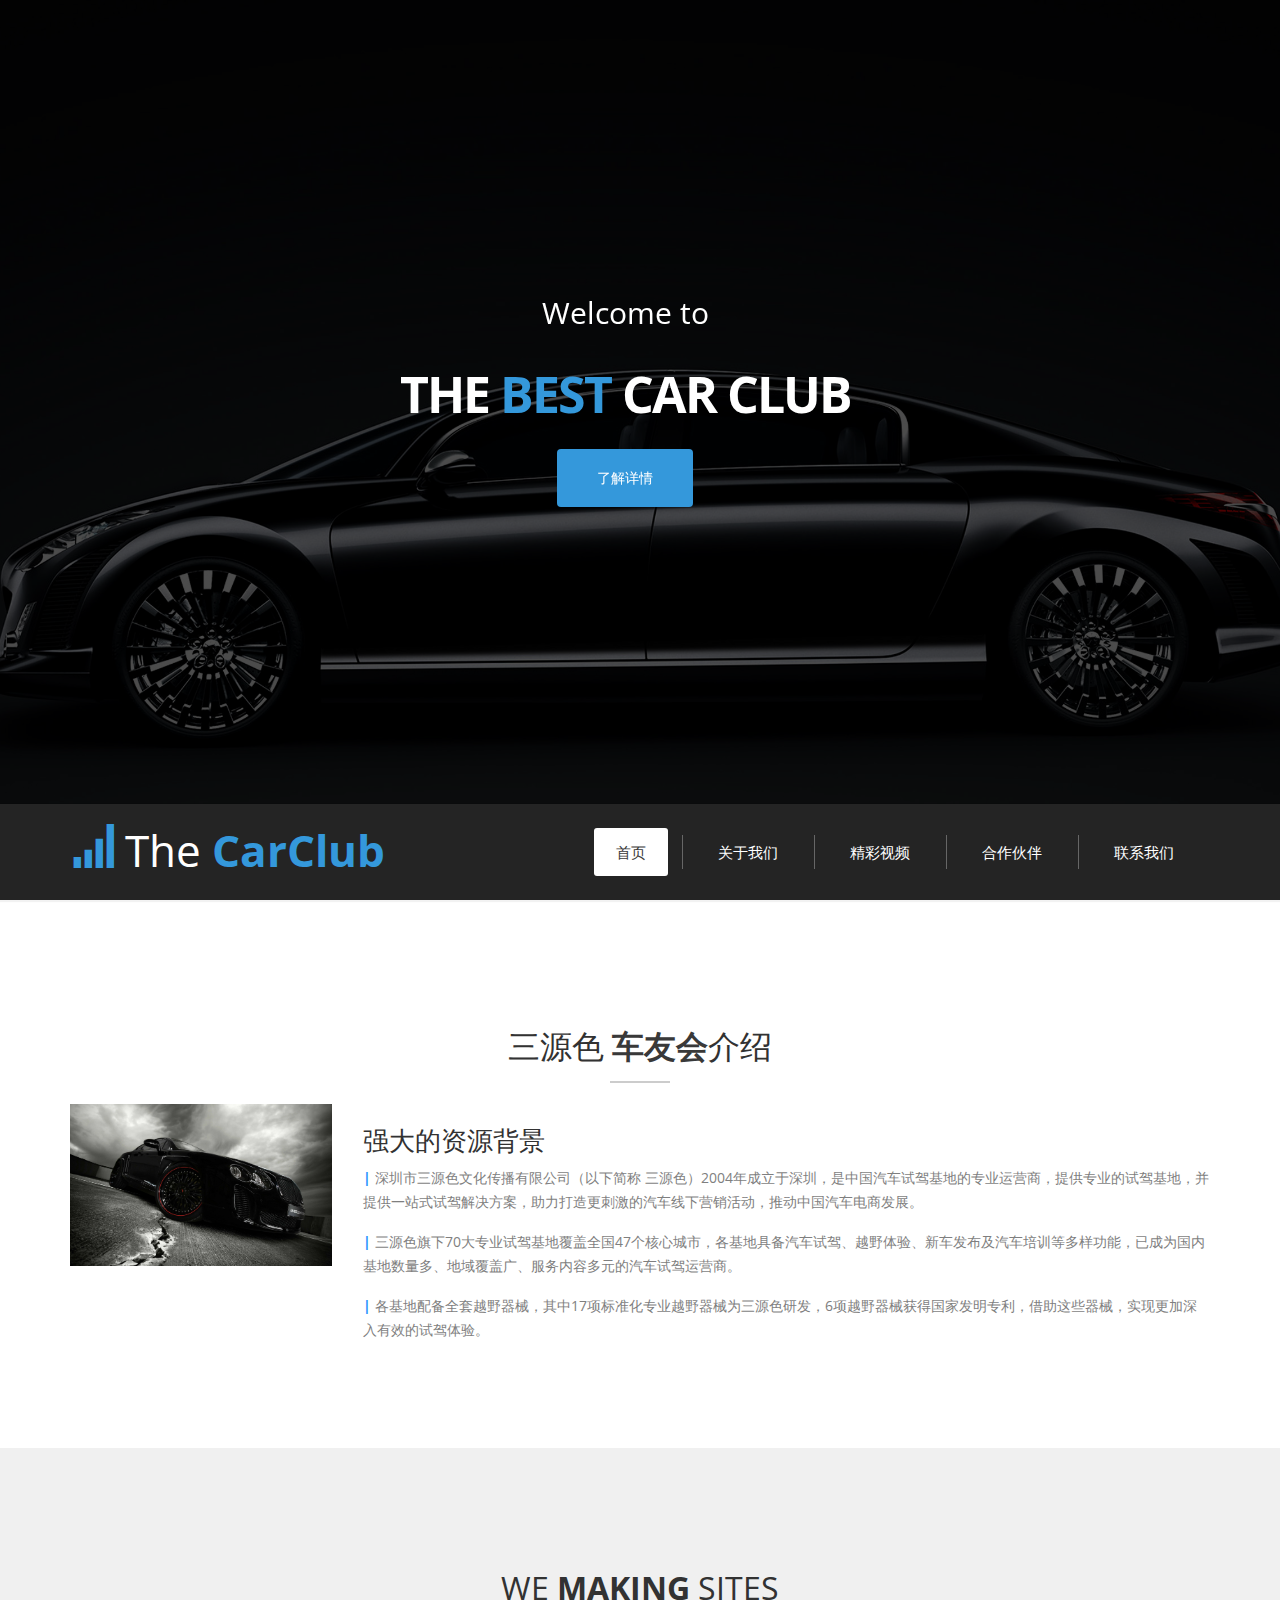
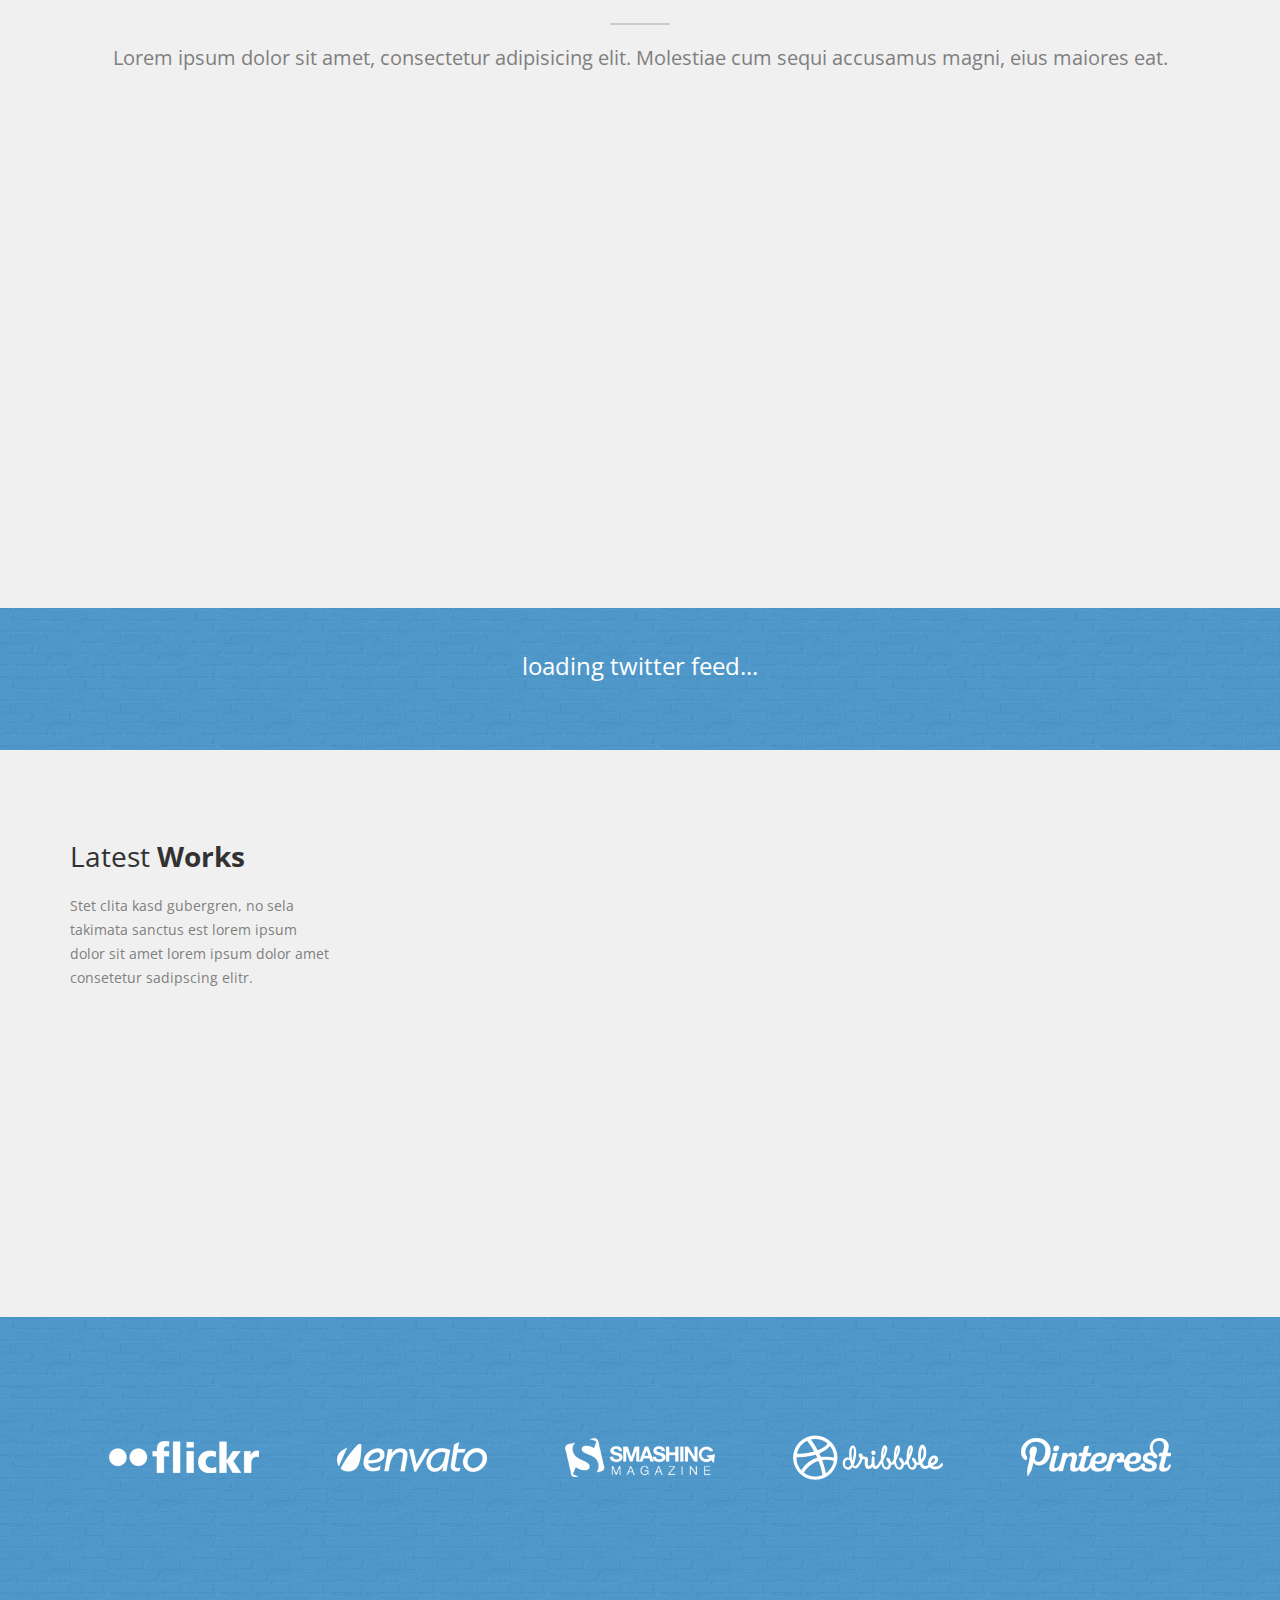
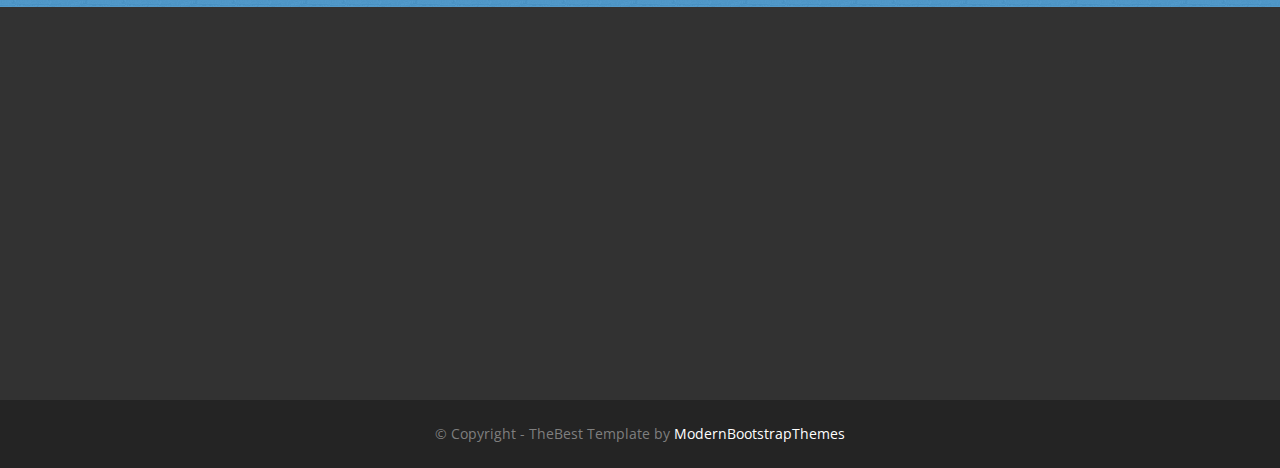
==== index.html @ dd63e399 "creat" ====
<!DOCTYPE html>
<!--[if lt IE 7]>      <html class="no-js lt-ie9 lt-ie8 lt-ie7"> <![endif]-->
<!--[if IE 7]>         <html class="no-js lt-ie9 lt-ie8"> <![endif]-->
<!--[if IE 8]>         <html class="no-js lt-ie9"> <![endif]-->
<!--[if gt IE 8]><!-->
<html class="no-js">
<!--<![endif]-->

<head>
    <meta charset="utf-8">

    <title>三源色车友会</title>
    <meta name="description" content="">
    <meta name="viewport" content="width=device-width, initial-scale=1">

    <!-- Place favicon.ico and apple-touch-icon.png in the root directory -->

    <link rel="stylesheet" href="css/bootstrap.min.css">
    <link rel="stylesheet" href="css/animations.css">
    <link rel="stylesheet" href="css/main.css">
    <script src="js/vendor/modernizr-2.6.2.min.js"></script>
    <!--[if lt IE 9]>
            <script src="js/vendor/respond.min.js"></script>
        <![endif]-->
</head>

<body class="frontpage">
    <!--[if lt IE 7]>
            <p class="browsehappy">You are using an <strong>outdated</strong> browser. Please <a href="http://browsehappy.com/">upgrade your browser</a> to improve your experience.</p>
        <![endif]-->

    <section id="land" class="darkgrey_section parallax">
        <div class="container title_section">
            <div class="row">
                <div class="col-sm-12 text-center">
                    <ul class="bxslider">
                        <li>
                            <h3>Welcome to</h3>
                            <h2>The<span class="highlight"> BEST</span> Car Club</h2>
                            <p>
                                <a href="#" class="theme_btn">了解详情</a>
                            </p>
                        </li>
                        <li>
                            <h3>三源色车友俱乐部</h3>
                            <h2>成立于<span class="highlight">2015</span></h2>
                            <p>
                                <a href="#" class="theme_btn">马上加入</a>
                            </p>
                        </li>
                    </ul>

                </div>

            </div>
        </div>
    </section>


    <header id="header" class="dark_section">
        <div class="container">
            <div class="row">

                <a class="navbar-brand" href="#">
                    <span class="glyphicon glyphicon-signal"></span> The <strong>CarClub</strong>
                </a>

                <div class="col-sm-12 mainmenu_wrap">
                    <div class="main-menu-icon visible-xs"><span></span><span></span><span></span></div>

                    <nav>
                        <ul id="mainmenu" class="menu sf-menu responsive-menu superfish">
                            <li class="active">
                                <a href="#">首页</a>
                            </li>
                            <li class="dropdown">
                                <a href="#">关于我们</a>
                                <ul class="dropdown-menu">
                                    <li class="">
                                        <a href="./about.html">公司背景</a>
                                    </li>
                                    <li class="">
                                        <a href="./active.html">活动介绍</a>
                                    </li>
                                    <li class="">
                                        <a href="./carpark.html">场地介绍</a>
                                    </li>
                                </ul>
                            </li>
                            <li class="">
                                <a href="#">精彩视频</a>
                            </li>
                            <li class="dropdown">
                                <a href="#">合作伙伴</a>
                                <ul class="dropdown-menu">
                                    <li class="">
                                        <a href="./blog.html">合作伙伴</a>
                                    </li>
                                    <li class="">
                                        <a href="./blog-single.html">媒体支持</a>
                                    </li>
                                </ul>
                            </li>
                            <li class="">
                                <a href="./contact.html">联系我们</a>
                            </li>

                        </ul>
                    </nav>
                </div>

            </div>
        </div>
    </header>



    <section id="preinfo" class="light_section">
        <div class="container">
            <div class="row">
                <h2 class="block-header text-center">三源色 <strong>车友会</strong><strong></strong>介绍</h2>


                <div class="col-sm-3">
                    <img src="./img/parallax/carpark.jpg" alt="">
                </div>
                <div class="col-sm-9">
                    <h3>强大的资源背景</h3>
                    <p>
                      <span class="psign">|</span>  深圳市三源色文化传播有限公司（以下简称 三源色）2004年成立于深圳，是中国汽车试驾基地的专业运营商，提供专业的试驾基地，并提供一站式试驾解决方案，助力打造更刺激的汽车线下营销活动，推动中国汽车电商发展。
                    </p>
                    <p>
                       <span class="psign">|</span>  三源色旗下70大专业试驾基地覆盖全国47个核心城市，各基地具备汽车试驾、越野体验、新车发布及汽车培训等多样功能，已成为国内基地数量多、地域覆盖广、服务内容多元的汽车试驾运营商。
                    </p>
                    <p>
                    <span class="psign">|</span>     各基地配备全套越野器械，其中17项标准化专业越野器械为三源色研发，6项越野器械获得国家发明专利，借助这些器械，实现更加深入有效的试驾体验。
                        </p>
                </div>

            </div>

        </div>
    </section>

    <section id="info" class="grey_section">
        <div class="container">

            <div class="row">
                <div class="col-sm-12 text-center">
                    <h2 class="block-header">We <strong>making</strong> sites</h2>
                    <p>Lorem ipsum dolor sit amet, consectetur adipisicing elit. Molestiae cum sequi accusamus magni, eius maiores
                        eat.
                    </p>
                </div>
            </div>
            <div class="row">
                <div class="block col-sm-3 to_animate" data-animation="fadeInLeft" data-delay="250">
                    <div class="single_teaser icons style1">
                        <div class="icons_introimg image-icon">
                            <i class="rt-icon-group-outline"></i>
                        </div>
                        <h3><a href="#">Profi <strong>Team</strong></a></h3>
                        <p class="introtext">Lorem ipsum dolamet consetetur sadipscing elited diam nonumy eirmod tempor invidunt labore.</p>
                        <p class="block-readmore">
                            <a class="theme_btn" href="#">Know More</a>
                        </p>
                    </div>
                </div>
                <div class="block col-sm-3 to_animate" data-animation="fadeInLeft" data-delay="250">
                    <div class="single_teaser icons style1">
                        <div class="icons_introimg image-icon">
                            <i class="rt-icon-device-phone"></i>
                        </div>
                        <h3><a href="#">Any <strong>Device</strong></a></h3>
                        <p class="introtext">Dolore magna, sed diam voluptua stet clita kasd gubergren sea takimata sanctus est.</p>
                        <p class="block-readmore">
                            <a class="theme_btn" href="#">Know More</a>
                        </p>
                    </div>
                </div>
                <div class="block col-sm-3 to_animate" data-animation="fadeInLeft" data-delay="250">
                    <div class="single_teaser icons style1">
                        <div class="icons_introimg image-icon">
                            <i class="rt-icon-phone"></i>
                        </div>
                        <h3><a href="#">Great <strong>Support</strong></a></h3>
                        <p class="introtext">Sanctus sea sed takimata ut vero voluptua lorem ipsum dolor sit amet, consetetur sadipscing.</p>
                        <p class="block-readmore">
                            <a class="theme_btn" href="#">Know More</a>
                        </p>
                    </div>
                </div>

                <div class="block col-sm-3 to_animate" data-animation="fadeInLeft" data-delay="250">
                    <div class="single_teaser icons style1">
                        <div class="icons_introimg image-icon">
                            <i class="rt-icon-graduate"></i>
                        </div>
                        <h3><a href="#">Easy to <strong>Edit</strong></a></h3>
                        <p class="introtext">Sanctus sea sed takimata ut vero voluptua lorem ipsum dolor sit amet, consetetur sadipscing.</p>
                        <p class="block-readmore">
                            <a class="theme_btn" href="#">Know More</a>
                        </p>
                    </div>
                </div>

            </div>
        </div>
    </section>


    <section id="tweets" class="color_section bg_image">
        <div class="container">
            <div class="row text-center">
                <div class="twitter"></div>
            </div>
        </div>
    </section>


    <section id="latest_works" class="grey_section">
        <div class="container">
            <div class="row">
                <div class="block col-sm-3">
                    <h3>Latest <strong>Works</strong></h3>
                    <p>
                        Stet clita kasd gubergren, no sela takimata sanctus est lorem ipsum dolor sit amet lorem ipsum dolor amet consetetur sadipscing
                        elitr.
                    </p>
                </div>
                <div class="col-sm-9 to_animate">
                    <div class="owl-carousel owl-items-3 latest-works">
                        <div class="owl-carousel-item portfolio_item_image">
                            <div class="portfolio_links">
                                <img src="example/gallery/01.jpg" alt="">
                                <a class="p-view prettyPhoto" title="" data-gal="prettyPhoto[gal]" href="example/gallery/01.jpg"></a>
                                <a class="p-link" title="" href="./gallery.html"></a>
                            </div>

                            <h3><a href="gallery.html">Lorem ipsum dolor</a></h3>

                        </div>

                        <div class="owl-carousel-item portfolio_item_image">
                            <div class="portfolio_links">
                                <img src="example/gallery/02.jpg" alt="">
                                <a class="p-view prettyPhoto" title="" data-gal="prettyPhoto[gal]" href="example/gallery/02.jpg"></a>
                                <a class="p-link" title="" href="./gallery.html"></a>
                            </div>

                            <h3><a href="gallery.html">Quis aute iure</a></h3>

                        </div>

                        <div class="owl-carousel-item portfolio_item_image">
                            <div class="portfolio_links">
                                <img src="example/gallery/03.jpg" alt="">
                                <a class="p-view prettyPhoto" title="" data-gal="prettyPhoto[gal]" href="example/gallery/03.jpg"></a>
                                <a class="p-link" title="" href="./gallery.html"></a>
                            </div>

                            <h3><a href="gallery.html">Reprehenderit Oluptate</a></h3>

                        </div>


                        <div class="owl-carousel-item portfolio_item_image">
                            <div class="portfolio_links">
                                <img src="example/gallery/04.jpg" alt="">
                                <a class="p-view prettyPhoto" title="" data-gal="prettyPhoto[gal]" href="example/gallery/04.jpg"></a>
                                <a class="p-link" title="" href="./gallery.html"></a>
                            </div>

                            <h3><a href="gallery.html">Lorem ipsum dolor</a></h3>

                        </div>

                        <div class="owl-carousel-item portfolio_item_image">
                            <div class="portfolio_links">
                                <img src="example/gallery/05.jpg" alt="">
                                <a class="p-view prettyPhoto" title="" data-gal="prettyPhoto[gal]" href="example/gallery/05.jpg"></a>
                                <a class="p-link" title="" href="./gallery.html"></a>
                            </div>

                            <h3><a href="gallery.html">Quis aute iure</a></h3>

                        </div>

                    </div>
                    <!-- eof owl-carousel -->
                </div>
            </div>
        </div>
    </section>




    <section id="partners" class="color_section bg_image">
        <div class="container">
            <div class="row">
                <div class="col-sm-12">
                    <div class="owl-carousel partners">

                        <div class="item">
                            <img alt="" src="example/partner1.png">
                        </div>
                        <div class="item">
                            <img alt="" src="example/partner2.png">
                        </div>
                        <div class="item">
                            <img alt="" src="example/partner3.png">
                        </div>

                        <div class="item">
                            <img alt="" src="example/partner4.png">
                        </div>

                        <div class="item">
                            <img alt="" src="example/partner5.png">
                        </div>

                        <div class="item">
                            <img alt="" src="example/partner6.png">
                        </div>

                        <div class="item">
                            <img alt="" src="example/partner1.png">
                        </div>

                        <div class="item">
                            <img alt="" src="example/partner2.png">
                        </div>

                        <div class="item">
                            <img alt="" src="example/partner3.png">
                        </div>

                        <div class="item">
                            <img alt="" src="example/partner4.png">
                        </div>

                    </div>
                </div>
            </div>
        </div>
    </section>


    <footer id="footer" class="darkgrey_section">
        <div class="container">
            <div class="row">


                <div class="block widget_tweet col-md-3 col-sm-4 to_animate" data-animation="fadeInRight">
                    <h3>Flickr Widget</h3>
                    <ul id="flickr"></ul>
                </div>

                <div class="block widget_text col-md-3 col-sm-4 to_animate" data-animation="fadeInRight">
                    <h3>Text Widget</h3>
                    <p>Lorem ipsum dolor sit amet, consectetur adipisicing elit. Tempora vitae itaque rem illo quidem animi!</p>
                    <p>Reiciendis nemo hic, quae asperiores aliquid eius, pariatur provident quos fugit veniam recusandae excepturi,
                        animi..
                    </p>
                </div>

                <div class="block widget_text col-md-3 col-sm-4 to_animate" data-animation="fadeInRight">
                    <h3>Contact Info</h3>
                    <p>
                        <i class="rt-icon-location"></i> 4321 Your Address, Country<br>
                        <i class="rt-icon-megaphone"></i> +12 345 678 9123<br>
                        <i class="rt-icon-mail2"></i><a href="mailto:info@company.com">info@thebest.com</a><br>
                        <i class="rt-icon-world"></i><a href="./">www.thebest.com</a>
                    </p>

                </div>

                <div class="block subscribe col-md-3 col-sm-4 to_animate" data-animation="fadeInRight">
                    <h3>Newsletter</h3>
                    <p>Please, subscribe to our latest news to be updated.</p>
                    <form id="signup" action="/" method="get" class="form-inline">
                        <div class="form-group">
                            <input name="email" id="mailchimp_email" type="email" class="form-control" placeholder="Email">
                        </div>
                        <button type="submit" class="theme_btn">GO!</button>
                        <div id="response"></div>
                    </form>
                </div>

            </div>
        </div>
    </footer>


    <section id="copyright" class="dark_section">
        <div class="container">
            <div class="row">

                <div class="col-sm-12 text-center">
                    &copy; Copyright - TheBest Template by <a href="http://modernbootstrapthemes.com">ModernBootstrapThemes</a>
                </div>
            </div>

        </div>
    </section>


    <div class="preloader">
        <div class="preloaderimg"></div>
    </div>

    <script src="js/vendor/jquery-1.11.1.min.js"></script>
    <script src="js/vendor/jquery-migrate-1.2.1.min.js"></script>
    <script src="js/vendor/jquery.appear.js"></script>
    <script src="js/vendor/bootstrap.min.js"></script>
    <script src="js/vendor/placeholdem.min.js"></script>
    <script src="js/vendor/hoverIntent.js"></script>
    <script src="js/vendor/superfish.js"></script>
    <script src="js/vendor/jquery.actual.min.js"></script>
    <script src="js/vendor/jquerypp.custom.js"></script>
    <script src="js/vendor/jquery.elastislide.js"></script>
    <script src="js/vendor/jquery.flexslider-min.js"></script>
    <script src="js/vendor/jquery.prettyPhoto.js"></script>
    <script src="js/vendor/jquery.easing.1.3.js"></script>
    <script src="js/vendor/jquery.ui.totop.js"></script>
    <script src="js/vendor/jquery.isotope.min.js"></script>
    <script src="js/vendor/jquery.easypiechart.min.js"></script>
    <script src='js/vendor/jflickrfeed.min.js'></script>
    <script src="js/vendor/jquery.sticky.js"></script>
    <script src='js/vendor/owl.carousel.min.js'></script>
    <script src='js/vendor/jquery.nicescroll.min.js'></script>
    <script src='js/vendor/jquery.fractionslider.min.js'></script>
    <script src='js/vendor/jquery.scrollTo-min.js'></script>
    <script src='js/vendor/jquery.localscroll-min.js'></script>
    <script src='js/vendor/jquery.parallax-1.1.3.js'></script>
    <script src='js/vendor/jquery.bxslider.min.js'></script>
    <script src='js/vendor/jquery.funnyText.min.js'></script>
    <script src="js/vendor/grid.js"></script>
    <script src='twitter/jquery.tweet.min.js'></script>
    <script src="js/plugins.js"></script>
    <script src="js/main.js"></script>


</body>

</html>
---- css/animations.css ----
/*
==============================================
CSS3 ANIMATION CHEAT SHEET
==============================================

Made by Justin Aguilar

www.justinaguilar.com/animations/

Questions, comments, concerns, love letters:
justin@justinaguilar.com
==============================================
*/

/*
==============================================
slideDown
==============================================
*/


.slideDown{
	animation-name: slideDown;
	-webkit-animation-name: slideDown;	

	animation-duration: 1s;	
	-webkit-animation-duration: 1s;

	animation-timing-function: ease;	
	-webkit-animation-timing-function: ease;	

	visibility: visible !important;						
}

@keyframes slideDown {
	0% {
		transform: translateY(-100%);
	}
	50%{
		transform: translateY(8%);
	}
	65%{
		transform: translateY(-4%);
	}
	80%{
		transform: translateY(4%);
	}
	95%{
		transform: translateY(-2%);
	}			
	100% {
		transform: translateY(0%);
	}		
}

@-webkit-keyframes slideDown {
	0% {
		-webkit-transform: translateY(-100%);
	}
	50%{
		-webkit-transform: translateY(8%);
	}
	65%{
		-webkit-transform: translateY(-4%);
	}
	80%{
		-webkit-transform: translateY(4%);
	}
	95%{
		-webkit-transform: translateY(-2%);
	}			
	100% {
		-webkit-transform: translateY(0%);
	}	
}

/*
==============================================
slideUp
==============================================
*/


.slideUp{
	animation-name: slideUp;
	-webkit-animation-name: slideUp;	

	animation-duration: 1s;	
	-webkit-animation-duration: 1s;

	animation-timing-function: ease;	
	-webkit-animation-timing-function: ease;

	visibility: visible !important;			
}

@keyframes slideUp {
	0% {
		transform: translateY(100%);
	}
	50%{
		transform: translateY(-8%);
	}
	65%{
		transform: translateY(4%);
	}
	80%{
		transform: translateY(-4%);
	}
	95%{
		transform: translateY(2%);
	}			
	100% {
		transform: translateY(0%);
	}	
}

@-webkit-keyframes slideUp {
	0% {
		-webkit-transform: translateY(100%);
	}
	50%{
		-webkit-transform: translateY(-8%);
	}
	65%{
		-webkit-transform: translateY(4%);
	}
	80%{
		-webkit-transform: translateY(-4%);
	}
	95%{
		-webkit-transform: translateY(2%);
	}			
	100% {
		-webkit-transform: translateY(0%);
	}	
}

/*
==============================================
slideLeft
==============================================
*/


.slideLeft{
	animation-name: slideLeft;
	-webkit-animation-name: slideLeft;	

	animation-duration: 1s;	
	-webkit-animation-duration: 1s;

	animation-timing-function: ease-in-out;	
	-webkit-animation-timing-function: ease-in-out;		

	visibility: visible !important;	
}

@keyframes slideLeft {
	0% {
		transform: translateX(150%);
	}
	50%{
		transform: translateX(-8%);
	}
	65%{
		transform: translateX(4%);
	}
	80%{
		transform: translateX(-4%);
	}
	95%{
		transform: translateX(2%);
	}			
	100% {
		transform: translateX(0%);
	}
}

@-webkit-keyframes slideLeft {
	0% {
		-webkit-transform: translateX(150%);
	}
	50%{
		-webkit-transform: translateX(-8%);
	}
	65%{
		-webkit-transform: translateX(4%);
	}
	80%{
		-webkit-transform: translateX(-4%);
	}
	95%{
		-webkit-transform: translateX(2%);
	}			
	100% {
		-webkit-transform: translateX(0%);
	}
}

/*
==============================================
slideRight
==============================================
*/


.slideRight{
	animation-name: slideRight;
	-webkit-animation-name: slideRight;	

	animation-duration: 1s;	
	-webkit-animation-duration: 1s;

	animation-timing-function: ease-in-out;	
	-webkit-animation-timing-function: ease-in-out;		

	visibility: visible !important;	
}

@keyframes slideRight {
	0% {
		transform: translateX(-150%);
	}
	50%{
		transform: translateX(8%);
	}
	65%{
		transform: translateX(-4%);
	}
	80%{
		transform: translateX(4%);
	}
	95%{
		transform: translateX(-2%);
	}			
	100% {
		transform: translateX(0%);
	}	
}

@-webkit-keyframes slideRight {
	0% {
		-webkit-transform: translateX(-150%);
	}
	50%{
		-webkit-transform: translateX(8%);
	}
	65%{
		-webkit-transform: translateX(-4%);
	}
	80%{
		-webkit-transform: translateX(4%);
	}
	95%{
		-webkit-transform: translateX(-2%);
	}			
	100% {
		-webkit-transform: translateX(0%);
	}
}

/*
==============================================
slideExpandUp
==============================================
*/


.slideExpandUp{
	animation-name: slideExpandUp;
	-webkit-animation-name: slideExpandUp;	

	animation-duration: 1.6s;	
	-webkit-animation-duration: 1.6s;

	animation-timing-function: ease-out;	
	-webkit-animation-timing-function: ease -out;

	visibility: visible !important;	
}

@keyframes slideExpandUp {
	0% {
		transform: translateY(100%) scaleX(0.5);
	}
	30%{
		transform: translateY(-8%) scaleX(0.5);
	}	
	40%{
		transform: translateY(2%) scaleX(0.5);
	}
	50%{
		transform: translateY(0%) scaleX(1.1);
	}
	60%{
		transform: translateY(0%) scaleX(0.9);		
	}
	70% {
		transform: translateY(0%) scaleX(1.05);
	}			
	80%{
		transform: translateY(0%) scaleX(0.95);		
	}
	90% {
		transform: translateY(0%) scaleX(1.02);
	}	
	100%{
		transform: translateY(0%) scaleX(1);		
	}
}

@-webkit-keyframes slideExpandUp {
	0% {
		-webkit-transform: translateY(100%) scaleX(0.5);
	}
	30%{
		-webkit-transform: translateY(-8%) scaleX(0.5);
	}	
	40%{
		-webkit-transform: translateY(2%) scaleX(0.5);
	}
	50%{
		-webkit-transform: translateY(0%) scaleX(1.1);
	}
	60%{
		-webkit-transform: translateY(0%) scaleX(0.9);		
	}
	70% {
		-webkit-transform: translateY(0%) scaleX(1.05);
	}			
	80%{
		-webkit-transform: translateY(0%) scaleX(0.95);		
	}
	90% {
		-webkit-transform: translateY(0%) scaleX(1.02);
	}	
	100%{
		-webkit-transform: translateY(0%) scaleX(1);		
	}
}

/*
==============================================
expandUp
==============================================
*/


.expandUp{
	animation-name: expandUp;
	-webkit-animation-name: expandUp;	

	animation-duration: 0.7s;	
	-webkit-animation-duration: 0.7s;

	animation-timing-function: ease;	
	-webkit-animation-timing-function: ease;		

	visibility: visible !important;	
}

@keyframes expandUp {
	0% {
		transform: translateY(100%) scale(0.6) scaleY(0.5);
	}
	60%{
		transform: translateY(-7%) scaleY(1.12);
	}
	75%{
		transform: translateY(3%);
	}	
	100% {
		transform: translateY(0%) scale(1) scaleY(1);
	}	
}

@-webkit-keyframes expandUp {
	0% {
		-webkit-transform: translateY(100%) scale(0.6) scaleY(0.5);
	}
	60%{
		-webkit-transform: translateY(-7%) scaleY(1.12);
	}
	75%{
		-webkit-transform: translateY(3%);
	}	
	100% {
		-webkit-transform: translateY(0%) scale(1) scaleY(1);
	}	
}

/*
==============================================
fadeIn
==============================================
*/

.fadeIn{
	animation-name: fadeIn;
	-webkit-animation-name: fadeIn;	

	animation-duration: 1.5s;	
	-webkit-animation-duration: 1.5s;

	animation-timing-function: ease-in-out;	
	-webkit-animation-timing-function: ease-in-out;		

	visibility: visible !important;	
}

@keyframes fadeIn {
	0% {
		transform: scale(0);
		opacity: 0.0;		
	}
	60% {
		transform: scale(1.1);	
	}
	80% {
		transform: scale(0.9);
		opacity: 1;	
	}	
	100% {
		transform: scale(1);
		opacity: 1;	
	}		
}

@-webkit-keyframes fadeIn {
	0% {
		-webkit-transform: scale(0);
		opacity: 0.0;		
	}
	60% {
		-webkit-transform: scale(1.1);
	}
	80% {
		-webkit-transform: scale(0.9);
		opacity: 1;	
	}	
	100% {
		-webkit-transform: scale(1);
		opacity: 1;	
	}		
}

/*
==============================================
expandOpen
==============================================
*/


.expandOpen{
	animation-name: expandOpen;
	-webkit-animation-name: expandOpen;	

	animation-duration: 1.2s;	
	-webkit-animation-duration: 1.2s;

	animation-timing-function: ease-out;	
	-webkit-animation-timing-function: ease-out;	

	visibility: visible !important;	
}

@keyframes expandOpen {
	0% {
		transform: scale(1.8);		
	}
	50% {
		transform: scale(0.95);
	}	
	80% {
		transform: scale(1.05);
	}
	90% {
		transform: scale(0.98);
	}	
	100% {
		transform: scale(1);
	}			
}

@-webkit-keyframes expandOpen {
	0% {
		-webkit-transform: scale(1.8);		
	}
	50% {
		-webkit-transform: scale(0.95);
	}	
	80% {
		-webkit-transform: scale(1.05);
	}
	90% {
		-webkit-transform: scale(0.98);
	}	
	100% {
		-webkit-transform: scale(1);
	}					
}

/*
==============================================
bigEntrance
==============================================
*/


.bigEntrance{
	animation-name: bigEntrance;
	-webkit-animation-name: bigEntrance;	

	animation-duration: 1.6s;	
	-webkit-animation-duration: 1.6s;

	animation-timing-function: ease-out;	
	-webkit-animation-timing-function: ease-out;	

	visibility: visible !important;			
}

@keyframes bigEntrance {
	0% {
		transform: scale(0.3) rotate(6deg) translateX(-30%) translateY(30%);
		opacity: 0.2;
	}
	30% {
		transform: scale(1.03) rotate(-2deg) translateX(2%) translateY(-2%);		
		opacity: 1;
	}
	45% {
		transform: scale(0.98) rotate(1deg) translateX(0%) translateY(0%);
		opacity: 1;
	}
	60% {
		transform: scale(1.01) rotate(-1deg) translateX(0%) translateY(0%);		
		opacity: 1;
	}	
	75% {
		transform: scale(0.99) rotate(1deg) translateX(0%) translateY(0%);
		opacity: 1;
	}
	90% {
		transform: scale(1.01) rotate(0deg) translateX(0%) translateY(0%);		
		opacity: 1;
	}	
	100% {
		transform: scale(1) rotate(0deg) translateX(0%) translateY(0%);
		opacity: 1;
	}		
}

@-webkit-keyframes bigEntrance {
	0% {
		-webkit-transform: scale(0.3) rotate(6deg) translateX(-30%) translateY(30%);
		opacity: 0.2;
	}
	30% {
		-webkit-transform: scale(1.03) rotate(-2deg) translateX(2%) translateY(-2%);		
		opacity: 1;
	}
	45% {
		-webkit-transform: scale(0.98) rotate(1deg) translateX(0%) translateY(0%);
		opacity: 1;
	}
	60% {
		-webkit-transform: scale(1.01) rotate(-1deg) translateX(0%) translateY(0%);		
		opacity: 1;
	}	
	75% {
		-webkit-transform: scale(0.99) rotate(1deg) translateX(0%) translateY(0%);
		opacity: 1;
	}
	90% {
		-webkit-transform: scale(1.01) rotate(0deg) translateX(0%) translateY(0%);		
		opacity: 1;
	}	
	100% {
		-webkit-transform: scale(1) rotate(0deg) translateX(0%) translateY(0%);
		opacity: 1;
	}				
}

/*
==============================================
hatch
==============================================
*/

.hatch{
	animation-name: hatch;
	-webkit-animation-name: hatch;	

	animation-duration: 2s;	
	-webkit-animation-duration: 2s;

	animation-timing-function: ease-in-out;	
	-webkit-animation-timing-function: ease-in-out;

	transform-origin: 50% 100%;
	-ms-transform-origin: 50% 100%;
	-webkit-transform-origin: 50% 100%; 

	visibility: visible !important;		
}

@keyframes hatch {
	0% {
		transform: rotate(0deg) scaleY(0.6);
	}
	20% {
		transform: rotate(-2deg) scaleY(1.05);
	}
	35% {
		transform: rotate(2deg) scaleY(1);
	}
	50% {
		transform: rotate(-2deg);
	}	
	65% {
		transform: rotate(1deg);
	}	
	80% {
		transform: rotate(-1deg);
	}		
	100% {
		transform: rotate(0deg);
	}									
}

@-webkit-keyframes hatch {
	0% {
		-webkit-transform: rotate(0deg) scaleY(0.6);
	}
	20% {
		-webkit-transform: rotate(-2deg) scaleY(1.05);
	}
	35% {
		-webkit-transform: rotate(2deg) scaleY(1);
	}
	50% {
		-webkit-transform: rotate(-2deg);
	}	
	65% {
		-webkit-transform: rotate(1deg);
	}	
	80% {
		-webkit-transform: rotate(-1deg);
	}		
	100% {
		-webkit-transform: rotate(0deg);
	}		
}


/*
==============================================
bounce
==============================================
*/


.bounce{
	animation-name: bounce;
	-webkit-animation-name: bounce;	

	animation-duration: 1.6s;	
	-webkit-animation-duration: 1.6s;

	animation-timing-function: ease;	
	-webkit-animation-timing-function: ease;	
	
	transform-origin: 50% 100%;
	-ms-transform-origin: 50% 100%;
	-webkit-transform-origin: 50% 100%; 	
}

@keyframes bounce {
	0% {
		transform: translateY(0%) scaleY(0.6);
	}
	60%{
		transform: translateY(-100%) scaleY(1.1);
	}
	70%{
		transform: translateY(0%) scaleY(0.95) scaleX(1.05);
	}
	80%{
		transform: translateY(0%) scaleY(1.05) scaleX(1);
	}	
	90%{
		transform: translateY(0%) scaleY(0.95) scaleX(1);
	}				
	100%{
		transform: translateY(0%) scaleY(1) scaleX(1);
	}	
}

@-webkit-keyframes bounce {
	0% {
		-webkit-transform: translateY(0%) scaleY(0.6);
	}
	60%{
		-webkit-transform: translateY(-100%) scaleY(1.1);
	}
	70%{
		-webkit-transform: translateY(0%) scaleY(0.95) scaleX(1.05);
	}
	80%{
		-webkit-transform: translateY(0%) scaleY(1.05) scaleX(1);
	}	
	90%{
		-webkit-transform: translateY(0%) scaleY(0.95) scaleX(1);
	}				
	100%{
		-webkit-transform: translateY(0%) scaleY(1) scaleX(1);
	}		
}


/*
==============================================
pulse
==============================================
*/

.pulse{
	animation-name: pulse;
	-webkit-animation-name: pulse;	

	animation-duration: 1.5s;	
	-webkit-animation-duration: 1.5s;

	animation-iteration-count: infinite;
	-webkit-animation-iteration-count: infinite;
}

@keyframes pulse {
	0% {
		transform: scale(0.95);
		opacity: 0.7;		
	}
	50% {
		transform: scale(1);
		opacity: 1;	
	}	
	100% {
		transform: scale(0.95);
		opacity: 0.7;	
	}			
}

@-webkit-keyframes pulse {
	0% {
		-webkit-transform: scale(0.95);
		opacity: 0.7;		
	}
	50% {
		-webkit-transform: scale(1);
		opacity: 1;	
	}	
	100% {
		-webkit-transform: scale(0.95);
		opacity: 0.7;	
	}			
}

/*
==============================================
floating
==============================================
*/

.floating{
	animation-name: floating;
	-webkit-animation-name: floating;

	animation-duration: 1.5s;	
	-webkit-animation-duration: 1.5s;

	animation-iteration-count: infinite;
	-webkit-animation-iteration-count: infinite;
}

@keyframes floating {
	0% {
		transform: translateY(0%);	
	}
	50% {
		transform: translateY(8%);	
	}	
	100% {
		transform: translateY(0%);
	}			
}

@-webkit-keyframes floating {
	0% {
		-webkit-transform: translateY(0%);	
	}
	50% {
		-webkit-transform: translateY(8%);	
	}	
	100% {
		-webkit-transform: translateY(0%);
	}			
}

/*
==============================================
tossing
==============================================
*/

.tossing{
	animation-name: tossing;
	-webkit-animation-name: tossing;	

	animation-duration: 2.5s;	
	-webkit-animation-duration: 2.5s;

	animation-iteration-count: infinite;
	-webkit-animation-iteration-count: infinite;
}

@keyframes tossing {
	0% {
		transform: rotate(-4deg);	
	}
	50% {
		transform: rotate(4deg);
	}
	100% {
		transform: rotate(-4deg);	
	}						
}

@-webkit-keyframes tossing {
	0% {
		-webkit-transform: rotate(-4deg);	
	}
	50% {
		-webkit-transform: rotate(4deg);
	}
	100% {
		-webkit-transform: rotate(-4deg);	
	}				
}

/*
==============================================
pullUp
==============================================
*/

.pullUp{
	animation-name: pullUp;
	-webkit-animation-name: pullUp;	

	animation-duration: 1.1s;	
	-webkit-animation-duration: 1.1s;

	animation-timing-function: ease-out;	
	-webkit-animation-timing-function: ease-out;	

	transform-origin: 50% 100%;
	-ms-transform-origin: 50% 100%;
	-webkit-transform-origin: 50% 100%; 		
}

@keyframes pullUp {
	0% {
		transform: scaleY(0.1);
	}
	40% {
		transform: scaleY(1.02);
	}
	60% {
		transform: scaleY(0.98);
	}
	80% {
		transform: scaleY(1.01);
	}
	100% {
		transform: scaleY(0.98);
	}				
	80% {
		transform: scaleY(1.01);
	}
	100% {
		transform: scaleY(1);
	}							
}

@-webkit-keyframes pullUp {
	0% {
		-webkit-transform: scaleY(0.1);
	}
	40% {
		-webkit-transform: scaleY(1.02);
	}
	60% {
		-webkit-transform: scaleY(0.98);
	}
	80% {
		-webkit-transform: scaleY(1.01);
	}
	100% {
		-webkit-transform: scaleY(0.98);
	}				
	80% {
		-webkit-transform: scaleY(1.01);
	}
	100% {
		-webkit-transform: scaleY(1);
	}		
}

/*
==============================================
pullDown
==============================================
*/

.pullDown{
	animation-name: pullDown;
	-webkit-animation-name: pullDown;	

	animation-duration: 1.1s;	
	-webkit-animation-duration: 1.1s;

	animation-timing-function: ease-out;	
	-webkit-animation-timing-function: ease-out;	

	transform-origin: 50% 0%;
	-ms-transform-origin: 50% 0%;
	-webkit-transform-origin: 50% 0%; 		
}

@keyframes pullDown {
	0% {
		transform: scaleY(0.1);
	}
	40% {
		transform: scaleY(1.02);
	}
	60% {
		transform: scaleY(0.98);
	}
	80% {
		transform: scaleY(1.01);
	}
	100% {
		transform: scaleY(0.98);
	}				
	80% {
		transform: scaleY(1.01);
	}
	100% {
		transform: scaleY(1);
	}							
}

@-webkit-keyframes pullDown {
	0% {
		-webkit-transform: scaleY(0.1);
	}
	40% {
		-webkit-transform: scaleY(1.02);
	}
	60% {
		-webkit-transform: scaleY(0.98);
	}
	80% {
		-webkit-transform: scaleY(1.01);
	}
	100% {
		-webkit-transform: scaleY(0.98);
	}				
	80% {
		-webkit-transform: scaleY(1.01);
	}
	100% {
		-webkit-transform: scaleY(1);
	}		
}

/*
==============================================
stretchLeft
==============================================
*/

.stretchLeft{
	animation-name: stretchLeft;
	-webkit-animation-name: stretchLeft;	

	animation-duration: 1.5s;	
	-webkit-animation-duration: 1.5s;

	animation-timing-function: ease-out;	
	-webkit-animation-timing-function: ease-out;	

	transform-origin: 100% 0%;
	-ms-transform-origin: 100% 0%;
	-webkit-transform-origin: 100% 0%; 
}

@keyframes stretchLeft {
	0% {
		transform: scaleX(0.3);
	}
	40% {
		transform: scaleX(1.02);
	}
	60% {
		transform: scaleX(0.98);
	}
	80% {
		transform: scaleX(1.01);
	}
	100% {
		transform: scaleX(0.98);
	}				
	80% {
		transform: scaleX(1.01);
	}
	100% {
		transform: scaleX(1);
	}							
}

@-webkit-keyframes stretchLeft {
	0% {
		-webkit-transform: scaleX(0.3);
	}
	40% {
		-webkit-transform: scaleX(1.02);
	}
	60% {
		-webkit-transform: scaleX(0.98);
	}
	80% {
		-webkit-transform: scaleX(1.01);
	}
	100% {
		-webkit-transform: scaleX(0.98);
	}				
	80% {
		-webkit-transform: scaleX(1.01);
	}
	100% {
		-webkit-transform: scaleX(1);
	}		
}

/*
==============================================
stretchRight
==============================================
*/

.stretchRight{
	animation-name: stretchRight;
	-webkit-animation-name: stretchRight;	

	animation-duration: 1.5s;	
	-webkit-animation-duration: 1.5s;

	animation-timing-function: ease-out;	
	-webkit-animation-timing-function: ease-out;	

	transform-origin: 0% 0%;
	-ms-transform-origin: 0% 0%;
	-webkit-transform-origin: 0% 0%; 		
}

@keyframes stretchRight {
	0% {
		transform: scaleX(0.3);
	}
	40% {
		transform: scaleX(1.02);
	}
	60% {
		transform: scaleX(0.98);
	}
	80% {
		transform: scaleX(1.01);
	}
	100% {
		transform: scaleX(0.98);
	}				
	80% {
		transform: scaleX(1.01);
	}
	100% {
		transform: scaleX(1);
	}							
}

@-webkit-keyframes stretchRight {
	0% {
		-webkit-transform: scaleX(0.3);
	}
	40% {
		-webkit-transform: scaleX(1.02);
	}
	60% {
		-webkit-transform: scaleX(0.98);
	}
	80% {
		-webkit-transform: scaleX(1.01);
	}
	100% {
		-webkit-transform: scaleX(0.98);
	}				
	80% {
		-webkit-transform: scaleX(1.01);
	}
	100% {
		-webkit-transform: scaleX(1);
	}		
}



.animated{-webkit-animation-fill-mode:both;-moz-animation-fill-mode:both;-ms-animation-fill-mode:both;-o-animation-fill-mode:both;animation-fill-mode:both;-webkit-animation-duration:1s;-moz-animation-duration:1s;-ms-animation-duration:1s;-o-animation-duration:1s;animation-duration:1s;}.animated.hinge{-webkit-animation-duration:1s;-moz-animation-duration:1s;-ms-animation-duration:1s;-o-animation-duration:1s;animation-duration:1s;}@-webkit-keyframes fadeIn {
	0% {opacity: 0;}	100% {opacity: 1;}
}

@-moz-keyframes fadeIn {
	0% {opacity: 0;}	
	100% {opacity: 1;}
}

@-o-keyframes fadeIn {
	0% {opacity: 0;}	
	100% {opacity: 1;}
}

@keyframes fadeIn {
	0% {opacity: 0;}	
	100% {opacity: 1;}
}

.fadeIn {
	-webkit-animation-name: fadeIn;
	-moz-animation-name: fadeIn;
	-o-animation-name: fadeIn;
	animation-name: fadeIn;
}
@-webkit-keyframes fadeInUp {
	0% {
		opacity: 0;
		-webkit-transform: translateY(20px);
	}
	
	100% {
		opacity: 1;
		-webkit-transform: translateY(0);
	}
}

@-moz-keyframes fadeInUp {
	0% {
		opacity: 0;
		-moz-transform: translateY(20px);
	}
	
	100% {
		opacity: 1;
		-moz-transform: translateY(0);
	}
}

@-o-keyframes fadeInUp {
	0% {
		opacity: 0;
		-o-transform: translateY(20px);
	}
	
	100% {
		opacity: 1;
		-o-transform: translateY(0);
	}
}

@keyframes fadeInUp {
	0% {
		opacity: 0;
		transform: translateY(20px);
	}
	
	100% {
		opacity: 1;
		transform: translateY(0);
	}
}

.fadeInUp {
	-webkit-animation-name: fadeInUp;
	-moz-animation-name: fadeInUp;
	-o-animation-name: fadeInUp;
	animation-name: fadeInUp;
}
@-webkit-keyframes fadeInDown {
	0% {
		opacity: 0;
		-webkit-transform: translateY(-20px);
	}
	
	100% {
		opacity: 1;
		-webkit-transform: translateY(0);
	}
}

@-moz-keyframes fadeInDown {
	0% {
		opacity: 0;
		-moz-transform: translateY(-20px);
	}
	
	100% {
		opacity: 1;
		-moz-transform: translateY(0);
	}
}

@-o-keyframes fadeInDown {
	0% {
		opacity: 0;
		-o-transform: translateY(-20px);
	}
	
	100% {
		opacity: 1;
		-o-transform: translateY(0);
	}
}

@keyframes fadeInDown {
	0% {
		opacity: 0;
		transform: translateY(-20px);
	}
	
	100% {
		opacity: 1;
		transform: translateY(0);
	}
}

.fadeInDown {
	-webkit-animation-name: fadeInDown;
	-moz-animation-name: fadeInDown;
	-o-animation-name: fadeInDown;
	animation-name: fadeInDown;
}
@-webkit-keyframes fadeInLeft {
	0% {
		opacity: 0;
		-webkit-transform: translateX(-20px);
	}
	
	100% {
		opacity: 1;
		-webkit-transform: translateX(0);
	}
}

@-moz-keyframes fadeInLeft {
	0% {
		opacity: 0;
		-moz-transform: translateX(-20px);
	}
	
	100% {
		opacity: 1;
		-moz-transform: translateX(0);
	}
}

@-o-keyframes fadeInLeft {
	0% {
		opacity: 0;
		-o-transform: translateX(-20px);
	}
	
	100% {
		opacity: 1;
		-o-transform: translateX(0);
	}
}

@keyframes fadeInLeft {
	0% {
		opacity: 0;
		transform: translateX(-20px);
	}
	
	100% {
		opacity: 1;
		transform: translateX(0);
	}
}

.fadeInLeft {
	-webkit-animation-name: fadeInLeft;
	-moz-animation-name: fadeInLeft;
	-o-animation-name: fadeInLeft;
	animation-name: fadeInLeft;
}
@-webkit-keyframes fadeInRight {
	0% {
		opacity: 0;
		-webkit-transform: translateX(20px);
	}
	
	100% {
		opacity: 1;
		-webkit-transform: translateX(0);
	}
}

@-moz-keyframes fadeInRight {
	0% {
		opacity: 0;
		-moz-transform: translateX(20px);
	}
	
	100% {
		opacity: 1;
		-moz-transform: translateX(0);
	}
}

@-o-keyframes fadeInRight {
	0% {
		opacity: 0;
		-o-transform: translateX(20px);
	}
	
	100% {
		opacity: 1;
		-o-transform: translateX(0);
	}
}

@keyframes fadeInRight {
	0% {
		opacity: 0;
		transform: translateX(20px);
	}
	
	100% {
		opacity: 1;
		transform: translateX(0);
	}
}

.fadeInRight {
	-webkit-animation-name: fadeInRight;
	-moz-animation-name: fadeInRight;
	-o-animation-name: fadeInRight;
	animation-name: fadeInRight;
}
@-webkit-keyframes fadeInUpBig {
	0% {
		opacity: 0;
		-webkit-transform: translateY(2000px);
	}
	
	100% {
		opacity: 1;
		-webkit-transform: translateY(0);
	}
}

@-moz-keyframes fadeInUpBig {
	0% {
		opacity: 0;
		-moz-transform: translateY(2000px);
	}
	
	100% {
		opacity: 1;
		-moz-transform: translateY(0);
	}
}

@-o-keyframes fadeInUpBig {
	0% {
		opacity: 0;
		-o-transform: translateY(2000px);
	}
	
	100% {
		opacity: 1;
		-o-transform: translateY(0);
	}
}

@keyframes fadeInUpBig {
	0% {
		opacity: 0;
		transform: translateY(2000px);
	}
	
	100% {
		opacity: 1;
		transform: translateY(0);
	}
}

.fadeInUpBig {
	-webkit-animation-name: fadeInUpBig;
	-moz-animation-name: fadeInUpBig;
	-o-animation-name: fadeInUpBig;
	animation-name: fadeInUpBig;
}
@-webkit-keyframes fadeInDownBig {
	0% {
		opacity: 0;
		-webkit-transform: translateY(-2000px);
	}
	
	100% {
		opacity: 1;
		-webkit-transform: translateY(0);
	}
}

@-moz-keyframes fadeInDownBig {
	0% {
		opacity: 0;
		-moz-transform: translateY(-2000px);
	}
	
	100% {
		opacity: 1;
		-moz-transform: translateY(0);
	}
}

@-o-keyframes fadeInDownBig {
	0% {
		opacity: 0;
		-o-transform: translateY(-2000px);
	}
	
	100% {
		opacity: 1;
		-o-transform: translateY(0);
	}
}

@keyframes fadeInDownBig {
	0% {
		opacity: 0;
		transform: translateY(-2000px);
	}
	
	100% {
		opacity: 1;
		transform: translateY(0);
	}
}

.fadeInDownBig {
	-webkit-animation-name: fadeInDownBig;
	-moz-animation-name: fadeInDownBig;
	-o-animation-name: fadeInDownBig;
	animation-name: fadeInDownBig;
}
@-webkit-keyframes fadeInLeftBig {
	0% {
		opacity: 0;
		-webkit-transform: translateX(-2000px);
	}
	
	100% {
		opacity: 1;
		-webkit-transform: translateX(0);
	}
}
@-moz-keyframes fadeInLeftBig {
	0% {
		opacity: 0;
		-moz-transform: translateX(-2000px);
	}
	
	100% {
		opacity: 1;
		-moz-transform: translateX(0);
	}
}
@-o-keyframes fadeInLeftBig {
	0% {
		opacity: 0;
		-o-transform: translateX(-2000px);
	}
	
	100% {
		opacity: 1;
		-o-transform: translateX(0);
	}
}
@keyframes fadeInLeftBig {
	0% {
		opacity: 0;
		transform: translateX(-2000px);
	}
	
	100% {
		opacity: 1;
		transform: translateX(0);
	}
}

.fadeInLeftBig {
	-webkit-animation-name: fadeInLeftBig;
	-moz-animation-name: fadeInLeftBig;
	-o-animation-name: fadeInLeftBig;
	animation-name: fadeInLeftBig;
}
@-webkit-keyframes fadeInRightBig {
	0% {
		opacity: 0;
		-webkit-transform: translateX(2000px);
	}
	
	100% {
		opacity: 1;
		-webkit-transform: translateX(0);
	}
}

@-moz-keyframes fadeInRightBig {
	0% {
		opacity: 0;
		-moz-transform: translateX(2000px);
	}
	
	100% {
		opacity: 1;
		-moz-transform: translateX(0);
	}
}

@-o-keyframes fadeInRightBig {
	0% {
		opacity: 0;
		-o-transform: translateX(2000px);
	}
	
	100% {
		opacity: 1;
		-o-transform: translateX(0);
	}
}

@keyframes fadeInRightBig {
	0% {
		opacity: 0;
		transform: translateX(2000px);
	}
	
	100% {
		opacity: 1;
		transform: translateX(0);
	}
}

.fadeInRightBig {
	-webkit-animation-name: fadeInRightBig;
	-moz-animation-name: fadeInRightBig;
	-o-animation-name: fadeInRightBig;
	animation-name: fadeInRightBig;
}
@-webkit-keyframes fadeOut {
	0% {opacity: 1;}
	100% {opacity: 0;}
}

@-moz-keyframes fadeOut {
	0% {opacity: 1;}
	100% {opacity: 0;}
}

@-o-keyframes fadeOut {
	0% {opacity: 1;}
	100% {opacity: 0;}
}

@keyframes fadeOut {
	0% {opacity: 1;}
	100% {opacity: 0;}
}

.fadeOut {
	-webkit-animation-name: fadeOut;
	-moz-animation-name: fadeOut;
	-o-animation-name: fadeOut;
	animation-name: fadeOut;
}
@-webkit-keyframes fadeOutUp {
	0% {
		opacity: 1;
		-webkit-transform: translateY(0);
	}
	
	100% {
		opacity: 0;
		-webkit-transform: translateY(-20px);
	}
}
@-moz-keyframes fadeOutUp {
	0% {
		opacity: 1;
		-moz-transform: translateY(0);
	}
	
	100% {
		opacity: 0;
		-moz-transform: translateY(-20px);
	}
}
@-o-keyframes fadeOutUp {
	0% {
		opacity: 1;
		-o-transform: translateY(0);
	}
	
	100% {
		opacity: 0;
		-o-transform: translateY(-20px);
	}
}
@keyframes fadeOutUp {
	0% {
		opacity: 1;
		transform: translateY(0);
	}
	
	100% {
		opacity: 0;
		transform: translateY(-20px);
	}
}

.fadeOutUp {
	-webkit-animation-name: fadeOutUp;
	-moz-animation-name: fadeOutUp;
	-o-animation-name: fadeOutUp;
	animation-name: fadeOutUp;
}
@-webkit-keyframes fadeOutDown {
	0% {
		opacity: 1;
		-webkit-transform: translateY(0);
	}
	
	100% {
		opacity: 0;
		-webkit-transform: translateY(20px);
	}
}

@-moz-keyframes fadeOutDown {
	0% {
		opacity: 1;
		-moz-transform: translateY(0);
	}
	
	100% {
		opacity: 0;
		-moz-transform: translateY(20px);
	}
}

@-o-keyframes fadeOutDown {
	0% {
		opacity: 1;
		-o-transform: translateY(0);
	}
	
	100% {
		opacity: 0;
		-o-transform: translateY(20px);
	}
}

@keyframes fadeOutDown {
	0% {
		opacity: 1;
		transform: translateY(0);
	}
	
	100% {
		opacity: 0;
		transform: translateY(20px);
	}
}

.fadeOutDown {
	-webkit-animation-name: fadeOutDown;
	-moz-animation-name: fadeOutDown;
	-o-animation-name: fadeOutDown;
	animation-name: fadeOutDown;
}
@-webkit-keyframes fadeOutLeft {
	0% {
		opacity: 1;
		-webkit-transform: translateX(0);
	}
	
	100% {
		opacity: 0;
		-webkit-transform: translateX(-20px);
	}
}

@-moz-keyframes fadeOutLeft {
	0% {
		opacity: 1;
		-moz-transform: translateX(0);
	}
	
	100% {
		opacity: 0;
		-moz-transform: translateX(-20px);
	}
}

@-o-keyframes fadeOutLeft {
	0% {
		opacity: 1;
		-o-transform: translateX(0);
	}
	
	100% {
		opacity: 0;
		-o-transform: translateX(-20px);
	}
}

@keyframes fadeOutLeft {
	0% {
		opacity: 1;
		transform: translateX(0);
	}
	
	100% {
		opacity: 0;
		transform: translateX(-20px);
	}
}

.fadeOutLeft {
	-webkit-animation-name: fadeOutLeft;
	-moz-animation-name: fadeOutLeft;
	-o-animation-name: fadeOutLeft;
	animation-name: fadeOutLeft;
}
@-webkit-keyframes fadeOutRight {
	0% {
		opacity: 1;
		-webkit-transform: translateX(0);
	}
	
	100% {
		opacity: 0;
		-webkit-transform: translateX(20px);
	}
}

@-moz-keyframes fadeOutRight {
	0% {
		opacity: 1;
		-moz-transform: translateX(0);
	}
	
	100% {
		opacity: 0;
		-moz-transform: translateX(20px);
	}
}

@-o-keyframes fadeOutRight {
	0% {
		opacity: 1;
		-o-transform: translateX(0);
	}
	
	100% {
		opacity: 0;
		-o-transform: translateX(20px);
	}
}

@keyframes fadeOutRight {
	0% {
		opacity: 1;
		transform: translateX(0);
	}
	
	100% {
		opacity: 0;
		transform: translateX(20px);
	}
}

.fadeOutRight {
	-webkit-animation-name: fadeOutRight;
	-moz-animation-name: fadeOutRight;
	-o-animation-name: fadeOutRight;
	animation-name: fadeOutRight;
}
@-webkit-keyframes fadeOutUpBig {
	0% {
		opacity: 1;
		-webkit-transform: translateY(0);
	}
	
	100% {
		opacity: 0;
		-webkit-transform: translateY(-2000px);
	}
}

@-moz-keyframes fadeOutUpBig {
	0% {
		opacity: 1;
		-moz-transform: translateY(0);
	}
	
	100% {
		opacity: 0;
		-moz-transform: translateY(-2000px);
	}
}

@-o-keyframes fadeOutUpBig {
	0% {
		opacity: 1;
		-o-transform: translateY(0);
	}
	
	100% {
		opacity: 0;
		-o-transform: translateY(-2000px);
	}
}

@keyframes fadeOutUpBig {
	0% {
		opacity: 1;
		transform: translateY(0);
	}
	
	100% {
		opacity: 0;
		transform: translateY(-2000px);
	}
}

.fadeOutUpBig {
	-webkit-animation-name: fadeOutUpBig;
	-moz-animation-name: fadeOutUpBig;
	-o-animation-name: fadeOutUpBig;
	animation-name: fadeOutUpBig;
}
@-webkit-keyframes fadeOutDownBig {
	0% {
		opacity: 1;
		-webkit-transform: translateY(0);
	}
	
	100% {
		opacity: 0;
		-webkit-transform: translateY(2000px);
	}
}

@-moz-keyframes fadeOutDownBig {
	0% {
		opacity: 1;
		-moz-transform: translateY(0);
	}
	
	100% {
		opacity: 0;
		-moz-transform: translateY(2000px);
	}
}

@-o-keyframes fadeOutDownBig {
	0% {
		opacity: 1;
		-o-transform: translateY(0);
	}
	
	100% {
		opacity: 0;
		-o-transform: translateY(2000px);
	}
}

@keyframes fadeOutDownBig {
	0% {
		opacity: 1;
		transform: translateY(0);
	}
	
	100% {
		opacity: 0;
		transform: translateY(2000px);
	}
}

.fadeOutDownBig {
	-webkit-animation-name: fadeOutDownBig;
	-moz-animation-name: fadeOutDownBig;
	-o-animation-name: fadeOutDownBig;
	animation-name: fadeOutDownBig;
}
@-webkit-keyframes fadeOutLeftBig {
	0% {
		opacity: 1;
		-webkit-transform: translateX(0);
	}
	
	100% {
		opacity: 0;
		-webkit-transform: translateX(-2000px);
	}
}

@-moz-keyframes fadeOutLeftBig {
	0% {
		opacity: 1;
		-moz-transform: translateX(0);
	}
	
	100% {
		opacity: 0;
		-moz-transform: translateX(-2000px);
	}
}

@-o-keyframes fadeOutLeftBig {
	0% {
		opacity: 1;
		-o-transform: translateX(0);
	}
	
	100% {
		opacity: 0;
		-o-transform: translateX(-2000px);
	}
}

@keyframes fadeOutLeftBig {
	0% {
		opacity: 1;
		transform: translateX(0);
	}
	
	100% {
		opacity: 0;
		transform: translateX(-2000px);
	}
}

.fadeOutLeftBig {
	-webkit-animation-name: fadeOutLeftBig;
	-moz-animation-name: fadeOutLeftBig;
	-o-animation-name: fadeOutLeftBig;
	animation-name: fadeOutLeftBig;
}
@-webkit-keyframes fadeOutRightBig {
	0% {
		opacity: 1;
		-webkit-transform: translateX(0);
	}
	
	100% {
		opacity: 0;
		-webkit-transform: translateX(2000px);
	}
}
@-moz-keyframes fadeOutRightBig {
	0% {
		opacity: 1;
		-moz-transform: translateX(0);
	}
	
	100% {
		opacity: 0;
		-moz-transform: translateX(2000px);
	}
}
@-o-keyframes fadeOutRightBig {
	0% {
		opacity: 1;
		-o-transform: translateX(0);
	}
	
	100% {
		opacity: 0;
		-o-transform: translateX(2000px);
	}
}
@keyframes fadeOutRightBig {
	0% {
		opacity: 1;
		transform: translateX(0);
	}
	
	100% {
		opacity: 0;
		transform: translateX(2000px);
	}
}

.fadeOutRightBig {
	-webkit-animation-name: fadeOutRightBig;
	-moz-animation-name: fadeOutRightBig;
	-o-animation-name: fadeOutRightBig;
	animation-name: fadeOutRightBig;
}
@-webkit-keyframes slideInDown {
	0% {
		opacity: 0;
		-webkit-transform: translateY(-2000px);
	}

	100% {
		-webkit-transform: translateY(0);
	}
}

@-moz-keyframes slideInDown {
	0% {
		opacity: 0;
		-moz-transform: translateY(-2000px);
	}

	100% {
		-moz-transform: translateY(0);
	}
}

@-o-keyframes slideInDown {
	0% {
		opacity: 0;
		-o-transform: translateY(-2000px);
	}

	100% {
		-o-transform: translateY(0);
	}
}

@keyframes slideInDown {
	0% {
		opacity: 0;
		transform: translateY(-2000px);
	}

	100% {
		transform: translateY(0);
	}
}

.slideInDown {
	-webkit-animation-name: slideInDown;
	-moz-animation-name: slideInDown;
	-o-animation-name: slideInDown;
	animation-name: slideInDown;
}
@-webkit-keyframes slideInLeft {
	0% {
		opacity: 0;
		-webkit-transform: translateX(-100%);
	}
	
	100% {
		-webkit-transform: translateX(0);
	}
}

@-moz-keyframes slideInLeft {
	0% {
		opacity: 0;
		-moz-transform: translateX(-100%);
	}
	
	100% {
		-moz-transform: translateX(0);
	}
}

@-o-keyframes slideInLeft {
	0% {
		opacity: 0;
		-o-transform: translateX(-100%);
	}
	
	100% {
		-o-transform: translateX(0);
	}
}

@keyframes slideInLeft {
	0% {
		opacity: 0;
		transform: translateX(-100%);
	}
	
	100% {
		transform: translateX(0);
	}
}

.slideInLeft {
	-webkit-animation-name: slideInLeft;
	-moz-animation-name: slideInLeft;
	-o-animation-name: slideInLeft;
	animation-name: slideInLeft;
}
@-webkit-keyframes slideInRight {
	0% {
		opacity: 0;
		-webkit-transform: translateX(100%);
	}
	
	100% {
		-webkit-transform: translateX(0);
	}
}

@-moz-keyframes slideInRight {
	0% {
		opacity: 0;
		-moz-transform: translateX(100%);
	}
	
	100% {
		-moz-transform: translateX(0);
	}
}

@-o-keyframes slideInRight {
	0% {
		opacity: 0;
		-o-transform: translateX(100%);
	}
	
	100% {
		-o-transform: translateX(0);
	}
}

@keyframes slideInRight {
	0% {
		opacity: 0;
		transform: translateX(100%);
	}
	
	100% {
		transform: translateX(0);
	}
}

.slideInRight {
	-webkit-animation-name: slideInRight;
	-moz-animation-name: slideInRight;
	-o-animation-name: slideInRight;
	animation-name: slideInRight;
}
@-webkit-keyframes slideOutUp {
	0% {
		-webkit-transform: translateY(0);
	}

	100% {
		opacity: 0;
		-webkit-transform: translateY(-2000px);
	}
}

@-moz-keyframes slideOutUp {
	0% {
		-moz-transform: translateY(0);
	}

	100% {
		opacity: 0;
		-moz-transform: translateY(-2000px);
	}
}

@-o-keyframes slideOutUp {
	0% {
		-o-transform: translateY(0);
	}

	100% {
		opacity: 0;
		-o-transform: translateY(-2000px);
	}
}

@keyframes slideOutUp {
	0% {
		transform: translateY(0);
	}

	100% {
		opacity: 0;
		transform: translateY(-2000px);
	}
}

.slideOutUp {
	-webkit-animation-name: slideOutUp;
	-moz-animation-name: slideOutUp;
	-o-animation-name: slideOutUp;
	animation-name: slideOutUp;
}
@-webkit-keyframes slideOutLeft {
	0% {
		-webkit-transform: translateX(0);
	}
	
	100% {
		opacity: 0;
		-webkit-transform: translateX(-2000px);
	}
}

@-moz-keyframes slideOutLeft {
	0% {
		-moz-transform: translateX(0);
	}
	
	100% {
		opacity: 0;
		-moz-transform: translateX(-2000px);
	}
}

@-o-keyframes slideOutLeft {
	0% {
		-o-transform: translateX(0);
	}
	
	100% {
		opacity: 0;
		-o-transform: translateX(-2000px);
	}
}

@keyframes slideOutLeft {
	0% {
		transform: translateX(0);
	}
	
	100% {
		opacity: 0;
		transform: translateX(-2000px);
	}
}

.slideOutLeft {
	-webkit-animation-name: slideOutLeft;
	-moz-animation-name: slideOutLeft;
	-o-animation-name: slideOutLeft;
	animation-name: slideOutLeft;
}
@-webkit-keyframes slideOutRight {
	0% {
		-webkit-transform: translateX(0);
	}
	
	100% {
		opacity: 0;
		-webkit-transform: translateX(2000px);
	}
}

@-moz-keyframes slideOutRight {
	0% {
		-moz-transform: translateX(0);
	}
	
	100% {
		opacity: 0;
		-moz-transform: translateX(2000px);
	}
}

@-o-keyframes slideOutRight {
	0% {
		-o-transform: translateX(0);
	}
	
	100% {
		opacity: 0;
		-o-transform: translateX(2000px);
	}
}

@keyframes slideOutRight {
	0% {
		transform: translateX(0);
	}
	
	100% {
		opacity: 0;
		transform: translateX(2000px);
	}
}

.slideOutRight {
	-webkit-animation-name: slideOutRight;
	-moz-animation-name: slideOutRight;
	-o-animation-name: slideOutRight;
	animation-name: slideOutRight;
}

@-webkit-keyframes moveFromLeft{
    from {
        -webkit-transform: translateX(-100%);
    }
    to {
        -webkit-transform: translateX(0%);
    }
}
@-moz-keyframes moveFromLeft{
    from {
        -moz-transform: translateX(-100%);
    }
    to {
        -moz-transform: translateX(0%);
    }
}
@-ms-keyframes moveFromLeft{
    from {
        -ms-transform: translateX(-100%);
    }
    to {
        -ms-transform: translateX(0%);
    }
}
@-o-keyframes moveFromLeft{
    from {
        -ms-transform: translateX(-100%);
    }
    to {
        -ms-transform: translateX(0%);
    }
}
@keyframes moveFromLeft{
    from {
        -ms-transform: translateX(-100%);
    }
    to {
        -ms-transform: translateX(0%);
    }
}

.moveFromLeft {
    -webkit-animation: moveFromLeft 400ms ease;
    -moz-animation: moveFromLeft 400ms ease;
    -ms-animation: moveFromLeft 400ms ease;
    -o-animation: moveFromLeft 400ms ease;
    animation: moveFromLeft 400ms ease;
}

@-webkit-keyframes moveFromRight {
    from {
        -webkit-transform: translateX(100%);
    }
    to {
        -webkit-transform: translateX(0%);
    }
}
@-moz-keyframes moveFromRight {
    from {
        -moz-transform: translateX(100%);
    }
    to {
        -moz-transform: translateX(0%);
    }
}
@-ms-keyframes moveFromRight {
    from {
        -ms-transform: translateX(100%);
    }
    to {
        -ms-transform: translateX(0%);
    }
}
@-o-keyframes moveFromRight {
    from {
        -ms-transform: translateX(100%);
    }
    to {
        -ms-transform: translateX(0%);
    }
}
@keyframes moveFromRight {
    from {
        -ms-transform: translateX(100%);
    }
    to {
        -ms-transform: translateX(0%);
    }
}
.moveFromRight {
    -webkit-animation: moveFromRight 400ms ease;
    -moz-animation: moveFromRight 400ms ease;
    -ms-animation: moveFromRight 400ms ease;
    -o-animation: moveFromRight 400ms ease;
    animation: moveFromRight 400ms ease;
}
@-webkit-keyframes moveFromBottom {
    from {
        -webkit-transform: translateY(100%);
    }
    to {
        -webkit-transform: translateY(0%);
    }
}
@-moz-keyframes moveFromBottom {
    from {
        -moz-transform: translateY(100%);
    }
    to {
        -moz-transform: translateY(0%);
    }
}
@-ms-keyframes moveFromBottom {
    from {
        -ms-transform: translateY(100%);
    }
    to {
        -ms-transform: translateY(0%);
    }
}
@-o-keyframes moveFromBottom {
    from {
        -ms-transform: translateY(100%);
    }
    to {
        -ms-transform: translateY(0%);
    }
}
@keyframes moveFromBottom {
    from {
        -ms-transform: translateY(100%);
    }
    to {
        -ms-transform: translateY(0%);
    }
}
.moveFromBottom {
    -webkit-animation: moveFromBottom 400ms ease;
    -moz-animation: moveFromBottom 400ms ease;
    -ms-animation: moveFromBottom 400ms ease;
    -o-animation: moveFromBottom 400ms ease;
    animation: moveFromBottom 400ms ease;
}

/*
   Animation example, for spinners
*/
.animate-spin {
  -moz-animation: spin 2s infinite linear;
  -o-animation: spin 2s infinite linear;
  -webkit-animation: spin 2s infinite linear;
  animation: spin 2s infinite linear;
  display: inline-block;
}
@-moz-keyframes spin {
  0% {
    -moz-transform: rotate(0deg);
    -o-transform: rotate(0deg);
    -webkit-transform: rotate(0deg);
    transform: rotate(0deg);
  }

  100% {
    -moz-transform: rotate(359deg);
    -o-transform: rotate(359deg);
    -webkit-transform: rotate(359deg);
    transform: rotate(359deg);
  }
}
@-webkit-keyframes spin {
  0% {
    -moz-transform: rotate(0deg);
    -o-transform: rotate(0deg);
    -webkit-transform: rotate(0deg);
    transform: rotate(0deg);
  }

  100% {
    -moz-transform: rotate(359deg);
    -o-transform: rotate(359deg);
    -webkit-transform: rotate(359deg);
    transform: rotate(359deg);
  }
}
@-o-keyframes spin {
  0% {
    -moz-transform: rotate(0deg);
    -o-transform: rotate(0deg);
    -webkit-transform: rotate(0deg);
    transform: rotate(0deg);
  }

  100% {
    -moz-transform: rotate(359deg);
    -o-transform: rotate(359deg);
    -webkit-transform: rotate(359deg);
    transform: rotate(359deg);
  }
}
@-ms-keyframes spin {
  0% {
    -moz-transform: rotate(0deg);
    -o-transform: rotate(0deg);
    -webkit-transform: rotate(0deg);
    transform: rotate(0deg);
  }

  100% {
    -moz-transform: rotate(359deg);
    -o-transform: rotate(359deg);
    -webkit-transform: rotate(359deg);
    transform: rotate(359deg);
  }
}
@keyframes spin {
  0% {
    -moz-transform: rotate(0deg);
    -o-transform: rotate(0deg);
    -webkit-transform: rotate(0deg);
    transform: rotate(0deg);
  }

  100% {
    -moz-transform: rotate(359deg);
    -o-transform: rotate(359deg);
    -webkit-transform: rotate(359deg);
    transform: rotate(359deg);
  }
}

/*owl carousel plugin*/

/* 
 *  Owl Carousel CSS3 Transitions 
 *  v1.3.2
 */

.owl-origin {
    -webkit-perspective: 1200px;
    -webkit-perspective-origin-x : 50%;
    -webkit-perspective-origin-y : 50%;
    -moz-perspective : 1200px;
    -moz-perspective-origin-x : 50%;
    -moz-perspective-origin-y : 50%;
    perspective : 1200px;
}
/* fade */
.owl-fade-out {
  z-index: 10;
  -webkit-animation: fadeOut .7s both ease;
  -moz-animation: fadeOut .7s both ease;
  animation: fadeOut .7s both ease;
}
.owl-fade-in {
  -webkit-animation: fadeIn .7s both ease;
  -moz-animation: fadeIn .7s both ease;
  animation: fadeIn .7s both ease;
}
/* backSlide */
.owl-backSlide-out {
  -webkit-animation: backSlideOut 1s both ease;
  -moz-animation: backSlideOut 1s both ease;
  animation: backSlideOut 1s both ease;
}
.owl-backSlide-in {
  -webkit-animation: backSlideIn 1s both ease;
  -moz-animation: backSlideIn 1s both ease;
  animation: backSlideIn 1s both ease;
}
/* goDown */
.owl-goDown-out {
  -webkit-animation: scaleToFade .7s ease both;
  -moz-animation: scaleToFade .7s ease both;
  animation: scaleToFade .7s ease both;
}
.owl-goDown-in {
  -webkit-animation: goDown .6s ease both;
  -moz-animation: goDown .6s ease both;
  animation: goDown .6s ease both;
}
/* scaleUp */
.owl-fadeUp-in {
  -webkit-animation: scaleUpFrom .5s ease both;
  -moz-animation: scaleUpFrom .5s ease both;
  animation: scaleUpFrom .5s ease both;
}

.owl-fadeUp-out {
  -webkit-animation: scaleUpTo .5s ease both;
  -moz-animation: scaleUpTo .5s ease both;
  animation: scaleUpTo .5s ease both;
}
/* Keyframes */
/*empty*/
@-webkit-keyframes empty {
  0% {opacity: 1}
}
@-moz-keyframes empty {
  0% {opacity: 1}
}
@keyframes empty {
  0% {opacity: 1}
}
@-webkit-keyframes fadeIn {
  0% { opacity:0; }
  100% { opacity:1; }
}
@-moz-keyframes fadeIn {
  0% { opacity:0; }
  100% { opacity:1; }
}
@keyframes fadeIn {
  0% { opacity:0; }
  100% { opacity:1; }
}
@-webkit-keyframes fadeOut {
  0% { opacity:1; }
  100% { opacity:0; }
}
@-moz-keyframes fadeOut {
  0% { opacity:1; }
  100% { opacity:0; }
}
@keyframes fadeOut {
  0% { opacity:1; }
  100% { opacity:0; }
}
@-webkit-keyframes backSlideOut {
  25% { opacity: .5; -webkit-transform: translateZ(-500px); }
  75% { opacity: .5; -webkit-transform: translateZ(-500px) translateX(-200%); }
  100% { opacity: .5; -webkit-transform: translateZ(-500px) translateX(-200%); }
}
@-moz-keyframes backSlideOut {
  25% { opacity: .5; -moz-transform: translateZ(-500px); }
  75% { opacity: .5; -moz-transform: translateZ(-500px) translateX(-200%); }
  100% { opacity: .5; -moz-transform: translateZ(-500px) translateX(-200%); }
}
@keyframes backSlideOut {
  25% { opacity: .5; transform: translateZ(-500px); }
  75% { opacity: .5; transform: translateZ(-500px) translateX(-200%); }
  100% { opacity: .5; transform: translateZ(-500px) translateX(-200%); }
}
@-webkit-keyframes backSlideIn {
  0%, 25% { opacity: .5; -webkit-transform: translateZ(-500px) translateX(200%); }
  75% { opacity: .5; -webkit-transform: translateZ(-500px); }
  100% { opacity: 1; -webkit-transform: translateZ(0) translateX(0); }
}
@-moz-keyframes backSlideIn {
  0%, 25% { opacity: .5; -moz-transform: translateZ(-500px) translateX(200%); }
  75% { opacity: .5; -moz-transform: translateZ(-500px); }
  100% { opacity: 1; -moz-transform: translateZ(0) translateX(0); }
}
@keyframes backSlideIn {
  0%, 25% { opacity: .5; transform: translateZ(-500px) translateX(200%); }
  75% { opacity: .5; transform: translateZ(-500px); }
  100% { opacity: 1; transform: translateZ(0) translateX(0); }
}
@-webkit-keyframes scaleToFade {
  to { opacity: 0; -webkit-transform: scale(.8); }
}
@-moz-keyframes scaleToFade {
  to { opacity: 0; -moz-transform: scale(.8); }
}
@keyframes scaleToFade {
  to { opacity: 0; transform: scale(.8); }
}
@-webkit-keyframes goDown {
  from { -webkit-transform: translateY(-100%); }
}
@-moz-keyframes goDown {
  from { -moz-transform: translateY(-100%); }
}
@keyframes goDown {
  from { transform: translateY(-100%); }
}

@-webkit-keyframes scaleUpFrom {
  from { opacity: 0; -webkit-transform: scale(1.5); }
}
@-moz-keyframes scaleUpFrom {
  from { opacity: 0; -moz-transform: scale(1.5); }
}
@keyframes scaleUpFrom {
  from { opacity: 0; transform: scale(1.5); }
}

@-webkit-keyframes scaleUpTo {
  to { opacity: 0; -webkit-transform: scale(1.5); }
}
@-moz-keyframes scaleUpTo {
  to { opacity: 0; -moz-transform: scale(1.5); }
}
@keyframes scaleUpTo {
  to { opacity: 0; transform: scale(1.5); }
}
---- css/main.css ----
@import url(http://fonts.googleapis.com/css?family=Open+Sans:300italic,400italic,400,300,700);
/*
Table Of Contents

bootstrap override 		- Here we overriding some of predefined bootstrap styles.
vertical margins		- Here we set up a vertical margins and paddings for main sections of our HTML Temlpate.
general styles 			- In this section we set up a base template styles, such as links color, general section styles, theme styled buttons, utility classes etc.
Common Sections  		- In this section we styling our main sections classes (color sections, dark and light sections, parallax) and common elements within it (headings, links, etc).
Main Menu Styles  		- In this section we styling our Main Menu.
gallery 				- styles for portfolio
blocks  				- Here you can find styles for common blocks, such as upcomming events, classes, timetable etc.
blog 				 	- This section contains styles for a blog page and a single post page.
widgets 				- In this sections we styled all major shortcodes and widgets.
page preloader 			- In this section are styles page preloader.
owl carousel 			- This section contains styles for owl carousel plugin
BxSlider 				- This section contains styles for Bx Slider plugin
totop 				 	- In this section you'll find a styles for ToTop button.
teaser icons 			- This section responsible for decorative icons that we use in our template. You can find all of these icons in this documentation.
social icons 			- This section responsible for social icons that we use in our template. You can find all of these icons in this documentation.
prettyPhoto 			- In this section are styles for prettyPhoto LightBox plugin.

*/

/*** bootstrap override ***/
.nav>li>a {
border-radius: 0 !important;
border: none !important;
color: #fff !important;
}
.nav-tabs>li>a {
background-color: #323232;
}
.nav-tabs>li.active>a, .nav-tabs>li.active>a:hover, .nav-tabs>li.active>a:focus,
.nav-tabs>li>a:hover, .nav-tabs>li>a:focus {
background-color: #3498db;
}
.dropdown-menu{
border: none;
border-radius: 0;
-webkit-box-shadow: none;
box-shadow: none;
}
.dropdown-menu>li>a{
padding: 10px 3px;
}
.dropdown-menu>li>a:hover, .dropdown-menu>li>a:focus{
background-color: transparent;
}
.clearfix {clear: both;}
.navbar-brand {float: none; padding: 0;}
.nav > li > a:hover, .nav > li > a:focus, .dropdown-menu > .active > a, .dropdown-menu > .active > a:hover, .dropdown-menu > .active > a:focus {background-color: transparent;}
.form-inline .form-group {margin-bottom: 4px; display: inline-block;}
.form-control {
box-shadow: none;
height: 39px;
margin-bottom:0px;
padding: 4px 12px;
vertical-align: middle;
-webkit-border-radius: 0;
border-radius: 4px;
border:1px solid #dedede;
background-color: transparent;
font-size: 18px;
font-style: italic;
}
.form-control:focus { border-color: transparent; outline: 0; -webkit-box-shadow: 0 0 0 1px rgba(111,111,111,0.5); box-shadow: 0 0 0 1px rgba(111,111,111,0.5); }

.panel-title {font-size: 20px; text-transform: none; font-weight: 400; padding: 0; position: relative;}
.panel-title > a {
font-size: 14px;
text-transform: uppercase;
display: block;
padding: 20px 40px 20px 20px;
background-color: #3498db;
color: #fff !important;
}
.panel-title > a:after {
color: #fff;
content:'-';
position: absolute;
font-size: 22px;
right: 27px;
top:15px;
}
.panel-title > a:hover {
color: #393939 !important;
}
.panel-title > a:hover:after {
display: none;
}
.panel-title > a.collapsed:after {content:'+'; right: 24px;}
.panel {box-shadow: none;}
.panel-group .panel {border-radius: 0;/* border-left: 0; border-right: 0; border-bottom: 0; */background-color: transparent;}
.panel-default > .panel-heading {background-color: transparent; color: inherit; position: relative; border: none; border-radius: 0; padding: 0;}
.panel-heading {padding: 16px 0px 14px 16px;}
.panel-heading[class*="rt-icon-"]:before {position: absolute; font-size: 20px; color:#3498db; left: 16px;}
.panel-default {border-color: #e5e5e5; }
.panel-default+.panel-default {border-top-color: rgba(255,255,255,0.1);}
.panel-group .panel + .panel {margin-top: 9px;}
.panel-group .panel-heading + .panel-collapse .panel-body {
padding-top: 37px;
padding-bottom: 37px;
padding-left: 37px;
border-right: none;
border-left: none;
border-bottom: none;
border-top: none;
}

.breadcrumb {background: transparent; padding: 0; margin-bottom: 0;}
.pagination {/*margin:88px 0 -20px;*/ margin: 10px 0 4px;} 
.pagination [class^="arrow-icon-"]:before {width: auto;} 
.pagination > li >  a {
/*font-size: 0.8em;*/
padding: 8px 15px;
border:1px solid #fff;
margin-bottom: 10px;
margin-right: 9px;
display: inline-block;
/*color: inherit;*/
color: #393939;
background-color: #fff;
border-radius: 0 !important;
} 
.pagination > li.active > a {background-color: #393939; color:#fff; border-color:#393939;} 
.pagination > li > a:hover, .pagination > li.active > a:hover {background-color: #3498db; border-color: #3498db; color: #fff; }
.pagination > li.active > a {color:#fff;}
.carousel {
border: 1px solid #e5e5e5;
padding: 40px 40px 70px;
}
.color_section .carousel {
	border: none;
}
.carousel .media>.pull-left{
max-width: 100px;
margin-right: 18px;
margin-bottom: 24px;
}
.carousel .media>.media-body>p{
margin-top: 26px;
}
.carousel-indicators li {
width: 24px;
height: 24px;
border-radius: 100%;
border: 4px solid #3498db;
-webkit-transition: all 0.3s linear;
-moz-transition: all 0.3s linear;
-o-transition: all 0.3s linear;
-ms-transition: all 0.3s linear;
transition: all 0.3s linear;
}
.carousel-indicators .active {
width: 24px;
height: 24px;
background-color: #3498db;
margin: 1px;
}
.carousel-control {width:30px; text-shadow:none; opacity: 1;}
.carousel-control:hover {width:30px; text-shadow:none; opacity: 0.5;}
.carousel-control.right, .carousel-control.left {background-image: none;}
.carousel-control > span { width: 39px !important; height: 39px !important;}
.carousel-control .icon-next {margin-left: -32px;}
.carousel-control .icon-prev {margin-left: -7px;}
.carousel-control .icon-prev:before, .carousel-control .icon-next:before {content:"\e833"; font-family: 'fontello'; text-shadow:none; position: absolute; top:10px; left:11px; color:#fff;}
.carousel-control > span.icon-next:before {content:"\e834"; left:13px;}
.carousel-controls {
position: absolute;
right: 0;
top: -54px;
}
.carousel-controls a {
display: inline-block;
color:#000000;
}
.carousel-controls a+a {
    margin-left: -2px;
}
.carousel-controls a:hover, .carousel-controls a:hover [class^="arrow-icon-"]:before {
color: #fff;
background-color: #3498db;
}
.carousel-controls [class^="arrow-icon-"]:before, [class*=" arrow-icon-"]:before{
text-align: center;
border: 3px solid #3498db;
color: #000000;
width: 29px;
height: 29px;
line-height: 24px;
margin: 0;
}
.carousel-inner > .item > img, .carousel-inner > .item > a > img {margin: auto;}
.progress {height: 40px; box-shadow: none; background-color: transparent; border-radius: 0px; margin-bottom: 11px; border:none; position:relative;}
.progress span {display: block; padding: 6px 30px; position: absolute; clip:auto; z-index: 2; font-size: 14px; text-transform: uppercase; text-align: left; color:#fff; width: 100%}
.progress-bar { -webkit-box-shadow: none; box-shadow: none; padding: 5px 0;  visibility: hidden;}
.stretchRight {visibility: visible;}
.sr-only {position: static; width:auto; height: auto;}
.progress-bar-info {background-color: #26bdb9;}
.progress-bar-success {background-color: #8dc541;}
.progress-bar-warning {background-color: #f1c40f;}
.progress-bar-danger {background-color: #3498db;}

.tab-content {/*border:1px solid #e1e1e1;*/ padding: 0; -webkit-border-radius: 2px; border-radius: 2px;
background-color: #fff;
padding: 20px 30px;
}
.nav-tabs {border-bottom-color: transparent;  font-size: 16px; margin-top: 00px; margin-bottom: -1px;}
.nav-tabs > li > a {padding: 13px 20px; color:#fff; margin-right: 0; margin-top: 0px; border-radius: 0px !important;
    background-color: #323232;
    border:none !important;
}
.nav-tabs > li.active > a, .nav-tabs > li.active > a:hover, .nav-tabs > li.active > a:focus {
color:#fff;
border:none;
background-color: #3498db;
}
.nav-tabs > li > a:hover, .nav-tabs > li > a:focus, .nav-tabs.nav-justified > .active > a {
color: #fff;
background-color: #3498db;
border: none;
}
.psign {
    color: dodgerblue;
    font-weight:bold;
}
.alert {border: none;border-radius: 0; padding: 30px 30px 30px 30px;}
.alert.topalert {margin-bottom: 0; padding: 12px 40px 14px 16px; background-color: #3498db; color:#fff; font-size: 18px;}
.alert-dismissable .close {top:0; opacity: 0.8;}
.btn {
display: inline-block;
padding: 6px 34px 6px;
text-transform: uppercase;
font-size: 12px;
font-weight: 700;
background-image: none;
text-shadow: none;
border-radius: 0;
line-height: 24px;
border:none;
-webkit-transition: all 0.4s linear;
-moz-transition: all 0.4s linear;
-o-transition: all 0.4s linear;
-ms-transition: all 0.4s linear;
transition: all 0.4s linear;
}
.btn:hover {
-webkit-transition: all 0.15s linear;
-moz-transition: all 0.15s linear;
-o-transition: all 0.15s linear;
-ms-transition: all 0.15s linear;
transition: all 0.15s linear;
}
.btn-default {border:1px solid #ccc;}
.img-circle {border:10px solid rgba(255,255,255,0.2);}
.table-striped>tbody>tr:nth-child(odd)>td, .table-striped>tbody>tr:nth-child(odd)>th {
background-color: #262626;
}
.table-bordered>thead>tr>th, .table-bordered>tbody>tr>th, .table-bordered>tfoot>tr>th, .table-bordered>thead>tr>td, .table-bordered>tbody>tr>td, .table-bordered>tfoot>tr>td {
border-color: #474747;
}
.table-bordered {
border-color: #474747;
}
.table th{
color: #fff;
text-align: center;
}
.table>thead>tr>th{
background-color: #3498db;
font-weight: normal;
font-size: 20px;
padding-top: 20px;
padding-bottom: 20px;
border-bottom-width: 1px;
}


/*** vertical margins and paddings ***/
section {
padding-top: 90px;
padding-bottom: 90px;
}
#footer {padding-top: 80px; padding-bottom: 70px;}
#mainslider {padding: 0;}
#land {padding-top: 0;}
#abovecontent {padding-top: 20px; padding-bottom: 20px;}
#partners {padding-top: 60px; padding-bottom: 60px;}
#copyright {padding-top: 22px; padding-bottom: 22px;}
.last_content_section {padding-bottom: 130px;}
.darkgrey_section + .darkgrey_section {
padding-top: 5px;
}
#land+#header+section,
#land+#header-sticky-wrapper+section {
	padding-top: 0;
}

.row + .row {
margin-top: 25px;
}
.title_section .row {display: table; height: 100%; width: 100%;}
.title_section [class*="col-"] {display: table-cell; vertical-align: middle; float: none;}

@media screen and (max-width: 767px) {
    .title_section .row, .title_section [class*="col-"] {display: block;}
    [class*="col-"] + [class*="col-"] {margin-top: 50px;}
    #portfolioContainer [class*="col-"] + [class*="col-"] {margin-top:20px; margin-bottom: 20px;}
}
/*** general styles ***/
html, body {position: relative; width: 100%; height: 100%;}
::selection {
background: #3498db;
color: #fff;
}

::-moz-selection {
background: #3498db;
color: #fff;
}
body {
font-family: "Open Sans", "Helvetica Neue", Helvetica, Arial, sans-serif;
-webkit-font-smoothing: antialiased;
color: #777777;
font-size: 14px;
line-height: 24px;
font-weight: 400;
background-color: #fff;
}

h1,
h2,
h3,
h4,
h5,
h6{
font-family: "Open Sans", "Helvetica Neue", Helvetica, Arial, sans-serif;
font-weight: 400;
color: #333333;
line-height: 1;
}
h1 {
font-size: 32px;
line-height: 48px;
margin-bottom: 48px;
}
h2 {
font-size: 28px;
line-height: 40px;
}
h3 {
font-size: 26px;
line-height: 32px;
}
h5 {
font-size: 18px;
margin-bottom: 16px;
}
h6 {
font-size: 16px;
margin-bottom: 16px;
}
p{
margin-bottom: 16px;
}

blockquote, .blockquote {
position: relative;    
border: none;
margin: 20px 0;
padding: 0 60px;
font-size: 22px;
line-height: 1.2;
font-style: italic;
}

blockquote:before, blockquote:after {
font-style: normal;
font-family: 'fontello';
content: '\e808';
position: absolute;
left:0;
top: -6px;
font-size: 40px;
color: #3498db;
}
blockquote:after {
content: '\e809';
left: auto;
right: 0;
}
blockquote h3 {font-style: normal; font-size: 22px; margin-top: 14px;}
blockquote h3:before, blockquote h3:after {content: ' - ';}

sup, .sup {
position: relative;
font-size: 75%;
line-height: 0;
vertical-align: baseline;
top: -0.5em;
}
sub, .sub {
position: relative;
font-size: 75%;
line-height: 0;
vertical-align: baseline;
bottom: -0.25em;
}

img {max-width: 100%;}
a {
color: #3498db;
text-decoration: none;
-webkit-transition: all 0.2s linear 0s;
-moz-transition: all 0.2s linear 0s;
-o-transition: all 0.2s linear 0s;
-ms-transition: all 0.2s linear 0s;
transition: all 0.2s linear 0s;
}

a:hover {
color: #333333;    
text-decoration: none;
-webkit-transition: all 0.1s linear 0s;
-moz-transition: all 0.1s linear 0s;
-o-transition: all 0.1s linear 0s;
-ms-transition: all 0.1s linear 0s;
transition: all 0.1s linear 0s;
}

a:focus {
color: #333333;
outline: medium none;
text-decoration: none;
}
a img {
-webkit-transition: all 0.2s linear 0s;
-moz-transition: all 0.2s linear 0s;
-o-transition: all 0.2s linear 0s;
-ms-transition: all 0.2s linear 0s;
transition: all 0.2s linear 0s;
}
a:hover img {
opacity: 0.8;
}
iframe{border:none; max-width: 100%;}

/*** utilites ***/
.not_found {color:#3498db; font-weight: 700; font-size: 200px; line-height: 1;  margin:20px 0 0px; }
.not_found + h1 {margin-bottom: 30px; font-size: 30px;}
.not_found + h1 + h5 {font-weight: 400; font-size: 18px;}
.highlight, #response {color: #3498db;}
 #response {margin:10px 0;}
.grey {color: #333333;}
.big {font-size: 1.8em; font-weight: 700; line-height: 1.3em;}
.vertical-margin-20 {margin:20px 0 !important;}
.vertical-margin-40 {margin:40px 0 !important;}
.vertical-margin-60 {margin:60px 0 !important;}
.negative-margin-60 {margin-top: -60px !important;}
.block-header {margin-top: 30px; margin-bottom: 38px; font-size: 32px; position: relative; text-transform: uppercase;}
.block-header + p {font-size: 20px; margin: 0 auto 24px; position: relative;}
.block-header.text-center + p {max-width: 60%; margin-bottom: 14px;}
.block-header:after {
content: '';
position: absolute;
width: 60px;
height: 2px;
background-color: #ccc;
bottom: -17px;
left: 50%;
margin-left: -30px;
}
.block-header + blockquote {
    font-size: 20px;
    max-width: 60%; 
    margin: 0 auto 44px;
    border: none;
    background-color: transparent;
    padding: 0 40px;
}

@media (max-width: 767px) {
    .block-header + blockquote, .block-header + p {max-width: 100%;}
    

    .block-header:before, .text-center.block-header:before {
    left: 50%;
    margin-left: -85px;
    }
    .block-header:after, .text-center.block-header:after {
    margin-left: -10px;
    left: 50%;
    }

}
/*** buttons ***/
.theme_btn {
font-size: 14px;
font-weight: 300;
background-color: #3498db; 
padding: 22px 40px;
color: #fff;
border:none;
border-radius: 4px;
line-height: 1;
letter-spacing: 0px;
text-transform: uppercase;
display: inline-block;

-webkit-transition: all 0.35s ease-in-out;
-moz-transition: all 0.35s ease-in-out;
-o-transition: all 0.35s ease-in-out;
-ms-transition: all 0.35s ease-in-out;
transition: all 0.35s ease-in-out;
}


.theme_btn:active, .theme_btn:hover, .theme_btn:focus{
background-color: #3498db;
color: #393939;
border:none;
opacity: 1;
text-decoration: none;
-webkit-transition: all 0.1s ease-in-out;
-moz-transition: all 0.1s ease-in-out;
-o-transition: all 0.1s ease-in-out;
-ms-transition: all 0.1s ease-in-out;
transition: all 0.1s ease-in-out; 
}

.theme_btn.inverse {
background-color: #fff;
border: none;
color: #393939;
}
.theme_btn.inverse:hover {
border:none;
color:#3498db;
}

.theme_btn + .theme_btn {margin-left: 4px;}

.theme_btn_small {
display: inline-block;
background-color: #fff;
color: #323232;
text-transform: uppercase;
font-size: 13px;
padding: 2px 34px;
margin: 16px 0;
}
.theme_btn_small:hover {
background-color:#262626;
}

/*styled lists*/
ul.list1 {list-style:none; padding-left: 20px;}
ul.list1 li{position: relative; padding: 3px 0 3px;}
ul.list1 li:before{font-family: 'fontello'; content: '\e834'; display: block; position: absolute; color:#3498db; left:-17px; font-size: 14px;}
ul.list2 {list-style:none; padding-left: 20px;}
ul.list2 li{position: relative; padding: 8px 0 8px;}
ul.list2 li + li {border-top: 1px solid rgba(255,255,255,0.2);}
ul.list2 li:before{ content: '\2022'; font-size: 30px; display: block; position: absolute; color:#3498db; left:-20px;}
ol.list3 {
counter-reset: li;
list-style: none outside none;
margin-bottom: 4em;
padding: 0;
}
ol.list3 li{position: relative; padding: 8px 0 8px 34px;}
ol.list3 li:after{
content: counter(li, decimal-leading-zero);
counter-increment: li;
position: absolute;
left:0px;
top:50%;
margin-top: -13px;
font-weight: 700;
border-radius: 100%;
color:#fff;
width: 26px;
height: 26px;
background-color: #3498db;
text-align: center;
line-height: 26px;
}
ol.list3 li + li {border-top: 1px solid rgba(100,100,100,0.2);}

#map img {max-width: inherit;}

/*** common sections ***/
.bg_image{
background-image: url(../img/bg_color_section.png);
}
.dark_section.bg_image, .darkgrey_section.bg_image{
background-image: url(../img/bg_dark_section.png);
}
/*light*/
.light_section, [class*="_section"] .light_section{
background-color: #ffffff; 
color:#7f7f7f;
}
.light_section strong, [class*="_section"] .light_section strong{
color: #393939;
}

.light_section h1, [class*="_section"] .light_section h1,
.light_section h2, [class*="_section"] .light_section h2,
.light_section h3, [class*="_section"] .light_section h3,
.light_section h4, [class*="_section"] .light_section h4,
.light_section h5, [class*="_section"] .light_section h5,
.light_section h6, [class*="_section"] .light_section h6{
color: #323232;
}
.light_section a, 
[class*="_section"] .light_section a {
color:#3498db;
}
.light_section a:hover,
[class*="_section"] .light_section a:hover{
color:#323232;
}
.light_section a[class^="socialico-"]:before, 
[class*="_section"] .light_section a[class^="socialico-"]:before {}
.light_section a[class^="socialico-"]:hover:before,
[class*="_section"] .light_section a[class^="socialico-"]:hover:before{}
.light_section .theme_btn{
color: #fff;
}
.light_section .theme_btn:hover{
color: #393939;
}
/*grey*/
.grey_section, [class*="_section"] .grey_section {
background-color: #f0f0f0;
color:#7f7f7f;
}
.grey_section h1, [class*="_section"] .grey_section h1,
.grey_section h2, [class*="_section"] .grey_section h2,
.grey_section h3, [class*="_section"] .grey_section h3,
.grey_section h4, [class*="_section"] .grey_section h4,
.grey_section h5, [class*="_section"] .grey_section h5,
.grey_section h6, [class*="_section"] .grey_section h6 {
color: #323232;
}
.grey_section a, [class*="_section"] .grey_section a {
color:#3498db;
}
.grey_section a:hover, [class*="_section"] .grey_section a:hover{
color:#323232;
}
.grey_section a[class^="socialico-"]:before, 
[class*="_section"] .grey_section a[class^="socialico-"]:before  {}
.grey_section a[class^="socialico-"]:hover:before,
[class*="_section"] .grey_section a[class^="socialico-"]:hover:before{}
.grey_section .theme_btn{
color: #fff;
}
.grey_section .theme_btn:hover{
color: #393939;
}
/*color*/
.color_section, [class*="_section"] .color_section {
background-color: #3498db;
color: #fff;
}
.color_section h1, [class*="_section"] .color_section h1,
.color_section h2, [class*="_section"] .color_section h2,
.color_section h3, [class*="_section"] .color_section h3,
.color_section h4, [class*="_section"] .color_section h4,
.color_section h5, [class*="_section"] .color_section h5,
.color_section h6, [class*="_section"] .color_section h6 {
color: #fff;
}
.color_section a, [class*="_section"] .color_section a {
color: #323232;
}
.color_section a:hover, [class*="_section"] .color_section a:hover {
color: #fff;
}
.color_section a[class^="socialico-"]:before, 
[class*="_section"] .color_section a[class^="socialico-"]:before  {
	background-color: transparent;
	border: 1px solid #fff;
	border: 1px solid rgba(255,255,255,0.3);
	color: #fff;
	line-height: 28px;
}
.color_section a[class^="socialico-"]:hover:before,
[class*="_section"] .color_section a[class^="socialico-"]:hover:before{
	color: #393939;
	background-color: #fff;
	border-color: #fff;
}
.color_section .theme_btn{
background-color: #fff;
color: #3498db;
}
.color_section .theme_btn:hover{
color: #393939;
}
.color_section .theme_btn.inverse{
background-color: #fff;
color: #393939;
}
.color_section .theme_btn.inverse:hover{
background-color: #fff;
color: #3498db;
}
.color_section .block-header strong {color: #393939;}

/*dark*/
.dark_section, [class*="_section"] .dark_section {
background-color: #242424;
color:#7f7f7f;
}
.dark_section h1, [class*="_section"] .dark_section h1,
.dark_section h2, [class*="_section"] .dark_section h2,
.dark_section h3, [class*="_section"] .dark_section h3,
.dark_section h4, [class*="_section"] .dark_section h4,
.dark_section h5, [class*="_section"] .dark_section h5,
.dark_section h6, [class*="_section"] .dark_section h6 {
color: #fff;
}
.dark_section a, [class*="_section"] .dark_section a {
color: #fff;
}
.dark_section a:hover, [class*="_section"] .dark_section a:hover {
color: #3498db;
}
.dark_section a[class^="socialico-"]:before, 
[class*="_section"] .dark_section a[class^="socialico-"]:before  {}
.dark_section a[class^="socialico-"]:hover:before,
[class*="_section"] .dark_section a[class^="socialico-"]:hover:before{}
.dark_section .theme_btn{
background-color: #3498db;
color: #fff;
}
.dark_section .theme_btn:hover{
color: #393939;
}
.dark_section .theme_btn.inverse{
background-color: #fff;
color: #393939;
}
.dark_section .theme_btn.inverse:hover{
background-color: #fff;
color: #3498db;
}
.dark_section .form-control {
border: 1px solid #4b4b4b;
color: #fff;
}
/*dark_grey*/
.darkgrey_section, [class*="_section"] .darkgrey_section {
background-color: #323232;
color:#808080;
}
.darkgrey_section h1, [class*="_section"] .darkgrey_section h1,
.darkgrey_section h2, [class*="_section"] .darkgrey_section h2,
.darkgrey_section h3, [class*="_section"] .darkgrey_section h3,
.darkgrey_section h4, [class*="_section"] .darkgrey_section h4,
.darkgrey_section h5, [class*="_section"] .darkgrey_section h5,
.darkgrey_section h6, [class*="_section"] .darkgrey_section h6 {
color: #fff;
}
.darkgrey_section a, [class*="_section"] .darkgrey_section a {
color: #3498db;
}
.darkgrey_section a:hover, [class*="_section"] .darkgrey_section a:hover {
color: #fff;
}
.darkgrey_section a[class^="socialico-"]:before, 
[class*="_section"] .darkgrey_section a[class^="socialico-"]:before  {}
.darkgrey_section a[class^="socialico-"]:hover:before,
[class*="_section"] .darkgrey_section a[class^="socialico-"]:hover:before{}
.darkgrey_section .theme_btn{
background-color: #3498db;
color: #fff;
}
.darkgrey_section .theme_btn:hover{
color: #393939;
}
.darkgrey_section .theme_btn.inverse{
background-color: #fff;
color: #393939;
}
.darkgrey_section .theme_btn.inverse:hover{
background-color: #fff;
color: #3498db;
}
.darkgrey_section .form-control {
border: 1px solid #4b4b4b;
color: #fff;
}
.with-top-border .container,
.with-bottom-border .container {
position: relative;
}
.with-top-border .container:before, 
.with-bottom-border .container:after {
content: '';
display: block;
position: absolute;
height: 1px;
left: 15px;
right: 15px;
top: 0;
background-color: #fff;
opacity: 0.7;
}
.with-bottom-border .container:after{
top: auto;
bottom:0;
}

/*parallax*/
.parallax {
position: relative;
overflow: hidden;
-webkit-background-size: cover !important;
-moz-background-size: cover !important;
background-size: cover !important;
background-position: 50% 0;

-webkit-transition: none;
-moz-transition: none;
-o-transition: none;
-ms-transition: none;
transition: none;
}
.parallax .container {
	position: relative;
	z-index: 3;
}
.parallax.darkgrey_section:after{
content: '';
position: absolute;
top:0;
left: 0;
right: 0;
bottom: 0;
background: #000000;
opacity: 0.7;
filter: Alpha(Opacity=70) !important;
-ms-filter: "progid:DXImageTransform.Microsoft.Alpha(Opacity=70)" !important; /*IE8 fix*/
}
#land {
	width: 100%;
	height: 100%;
	background-image: url(../img/parallax/land.jpg);
}
#land+#header-sticky-wrapper #header {
top: -100%;
}
#land .container {
	height: 100%;
}
#land .bxslider li{
	padding: 0 0 30px 0;
}
#header-sticky-wrapper {
left: 0;
right: 0;
z-index: 10000;
}

#header {
-webkit-box-shadow:  0px 1px 1px 1px rgba(0, 0, 0, 0.05);
box-shadow:  0px 1px 1px 1px rgba(0, 0, 0, 0.05);
left: 0;
right: 0;
z-index: 10000;
position: relative;
}
#land+#header {
top: -100%;
}
.is-sticky #header {
	top: auto;
}
#header .navbar-brand {
display: block;
position: absolute;
padding: 0 0 0 15px;
z-index: 10;
top: 20px;
font-size: 44px;
color: #fff;
}
#header .navbar-brand span,
#header .navbar-brand strong{
	color: #3498db;
}


@media (max-width: 991px) and (min-width: 768px) {
	.is-sticky #header .navbar-brand {
	display: none;
	}
}
#social {
position: absolute;
right: 15px;
top: 30px;
}
.is-sticky #social {
display: none;
}

#map {height: 400px;}
#abovecontent {font-size: 14px;}

@media (max-width: 767px) {
	#mainslider .theme_btn{
		padding: 4px;
		font-size: 2em !important;
	}
	.fs_name, .fs_name span {font-size: 16px !important; line-height: 0.1em !important;}
}
#partners {text-align: center;}
#partners .owl-theme .owl-controls{margin-top: 0;}
#partners .owl-theme .owl-controls .owl-buttons div {
opacity: 0;
position: absolute;
top: 50%;
margin-top: -15px;
background-color: #fff;
-webkit-transition:0.2s all ease-in-out;
   -moz-transition:0.2s all ease-in-out;
     -o-transition:0.2s all ease-in-out;
        transition:0.2s all ease-in-out;
}
#partners:hover .owl-buttons div {
opacity: 1 !important;
}
#partners .owl-theme .owl-controls .owl-buttons div:before {
color: #000;
top: 1px;
left: 11px;
}
#partners .owl-theme .owl-controls .owl-buttons div.owl-prev {
left: -15px;
}
#partners .owl-theme .owl-controls .owl-buttons div.owl-next {
right: -15px;
}
#partners .owl-theme .owl-controls .owl-buttons div:hover:before {
color: #3498db;
}
#footer strong {color: #fff;}
/*** main menu styles ***/
.mainmenu_wrap:before, .mainmenu_wrap:after {display: table; content:""; clear:both;}
#mainmenu {margin: 10px 0;}
.sf-menu, .sf-menu * {
margin: 0;
padding: 0;
list-style: none;
}
.sf-menu li {
position: relative;
}
.sf-menu ul {
position: absolute;
display: none;
top: 100%;
left: 14px;
margin-top: -14px;
z-index: 10000;
}
.sf-menu > li {
float: left;
}
.sf-menu li:hover > ul,
.sf-menu li.sfHover > ul {
display: block;
}

.sf-menu a {
display: block;
position: relative;
}
.sf-menu ul ul {
top: 0;
left: 100%;
margin-left: 20px;
margin-top: -20px;
}

/*menu skin*/
.sf-menu {
float: right;
}
.sf-menu ul {
/*box-shadow: 2px 2px 6px rgba(0,0,0,.2);*/
min-width: 12em; /* allow long menu items to determine submenu width */
*width: 12em; /* no auto sub width for IE7, see white-space comment below */
padding: 20px;
}
.sf-menu a {
padding: .75em 1em;
text-decoration: none;
zoom: 1; /* IE7 */
font-size: 15px;
}
.sf-menu>li>a {
border-radius: 3px;
padding: 12px 22px 12px;
margin: 14px 14px 14px;
color: #fff;
position: relative;
}
.sf-menu>li>a:before {
content: '';
position:absolute;
width: 1px;
bottom: 7px;
top: 7px;
left: -14px;
background-color: #fff;
background-color: rgba(255,255,255,0.3);
}
.sf-menu>li:first-child>a:before {
display: none;
}
.sf-menu li {
white-space: nowrap; /* no need for Supersubs plugin */
*white-space: normal; /* ...unless you support IE7 (let it wrap) */
-webkit-transition: background .2s;
transition: background .2s;
}
.sf-menu ul li {
background: #fff;
}
.sf-menu ul li+li {
border-top: 1px solid #f2f2f2;

}
.sf-menu ul li a{
color: #393939;
}
.sf-menu ul li a{
color: #393939;
}
.sf-menu ul li a:hover{
color: #3498db;
}
.sf-menu ul ul li {
background: #fff;
}
.sf-menu li:hover,
.sf-menu li.sfHover {
/* only transition out, not in */
-webkit-transition: none;
transition: none;
}
.sf-menu>li:hover>a,
.sf-menu>li.sfHover>a,
.sf-menu>li.active>a {
border-color: #3498db;
background-color: #fff;
color: #393939;
}
/*submenu active item*/
.dropdown-menu>.active>a, .dropdown-menu>.active>a:hover, .dropdown-menu>.active>a:focus {
color: #3498db;
}
/*** arrows (for all except IE7) **/
.sf-arrows .sf-with-ul {
padding-right: 2.5em;
*padding-right: 1em; /* no CSS arrows for IE7 (lack pseudo-elements) */
}
/* styling for both css and generated arrows */
.sf-arrows .sf-with-ul:after {
content: '';
position: absolute;
top: 50%;
right: 1em;
margin-top: -3px;
height: 0;
width: 0;
/* order of following 3 rules important for fallbacks to work */
border: 5px solid transparent;
border-top-color: #dFeEFF; /* edit this to suit design (no rgba in IE8) */
border-top-color: rgba(255,255,255,.5);
}
.sf-arrows > li > .sf-with-ul:focus:after,
.sf-arrows > li:hover > .sf-with-ul:after,
.sf-arrows > .sfHover > .sf-with-ul:after {
border-top-color: white; /* IE8 fallback colour */
}
/* styling for right-facing arrows */
.sf-arrows ul .sf-with-ul:after {
margin-top: -5px;
margin-right: -3px;
border-color: transparent;
border-left-color: #dFeEFF; /* edit this to suit design (no rgba in IE8) */
border-left-color: rgba(255,255,255,.5);
}
.sf-arrows ul li > .sf-with-ul:focus:after,
.sf-arrows ul li:hover > .sf-with-ul:after,
.sf-arrows ul .sfHover > .sf-with-ul:after {
border-left-color: white;
}


/*Menu Mobile Layout*/
@media (min-width: 768px){
    #mainmenu {
        display: block !important;
        width:auto !important;
        opacity: 1 !important;
        height: auto !important;
    }
}
@media (max-width: 991px){
    #mainmenu {text-align: center;}
    .sf-menu > li > a {
        text-align: center;
    }
    .sf-menu ul {text-align: left;}
}
@media (max-width: 767px) {
    #header {
    z-index: 100000;
    -webkit-box-shadow: 0 1px 1px 1px rgba(0, 0, 0, 0.05);
    box-shadow: 0 1px 1px 1px rgba(0, 0, 0, 0.05);
    text-align: left;
    border-bottom: none;
    }
	#social {
	top: 80px;
	}
    #header-sticky-wrapper {height: auto !important;}
    .is-sticky #header .navbar-brand {top: 10px;}

    #mainmenu {
    display: none;
    opacity: 0;
    height: 0;
    margin:60px -40px 17px 0;
    padding: 20px;
    position: relative;
    overflow: auto;
    z-index: 10000;
    }
    .is-sticky #mainmenu { 
    margin-top: 70px;
    }
    .main-menu-icon {
    padding: 41px 0;
    display: block;
    cursor: pointer;
    width: 30px;
    float: right;
    }
    .is-sticky .main-menu-icon {
    padding: 26px 0;
    }
    .main-menu-icon span {
    margin:0 0 3px 0;
    display: block;
    height: 3px;
    width: 30px;
    background-color: #fff;
    }
    .sf-menu > li {
    display: block;
    padding: 0;
    float:none;
    }
    .sf-menu > li + li{
    border-left: none;
    }
    .sf-menu > li > a, .is-sticky .sf-menu > li > a {
    padding: 3px 0 0;
    margin:0;
    text-align: left;
    border-left: none;
    }
    .sf-menu>li>a:before {
    display: none;
    }
    .sf-menu ul {
    text-align: left;
    position: static;
    display: block !important;
    opacity: 1 !important;
    padding: 0 0 0 20px;
    margin-top: 0;
    float: none;
    -webkit-box-shadow: none;
    box-shadow: none;
    background-color: transparent !important;

    }
    .sf-menu ul li, .sf-menu ul ul li {
    padding: 0;
    background-color: transparent;
    }
    .sf-menu ul li + li {border: none;}
    .sf-menu ul ul {
    margin: 1px 0 3px;
    }
    .sf-menu > li > a:hover{
    background: none;
    border-color: transparent;
    color:#3498db;
    }
    .sf-menu>li:hover>a, .sf-menu>li.sfHover>a, .sf-menu>li.active>a {
    background-color: transparent;
    border-color: transparent;
    color:#3498db;
    }
    .sf-menu > li li.active > a, .sf-menu > li li > a:hover {
    background: none;
    border-color: transparent;
    color:#3498db !important;
    }
    .sf-menu ul li a {
    font-weight: 300;
    margin-top: 3px;
    margin-bottom: 3px;
    padding: 5px 0;
    border: none;
    color:#fff;
    }
    .sf-menu ul ul a {/*color:inherit;*/}
    .sf-menu ul a:before {
    content: '- ';
    }
    #copyright {text-align: center;}
    #copyright .widget_nav_menu ul {float:none;}
}

.menu-item-number,
.menu-item-desc {display: none; color:#3498db;
    font-size: 12px; letter-spacing: 0px;}
.is-sticky .menu-item-number,
.is-sticky .menu-item-desc {display: none !important;}

/*** blocks ***/
.block > h3 {font-size: 28px; margin: 0 0 22px;}
/*** latest works carousel ***/
.latest-works h3 {
margin:0;
font-size: 14px;
background-color: #fff;
text-align: center;
text-transform: uppercase;
padding: 14px 20px; 
border-bottom: 4px solid #3498db;
}
.latest-works h3 a{
color: #393939 !important;
}
.latest-works h3 a:hover{
color:#3498db !important;
}

/*vertical trainers*/
.vertical-slider h3 {
font-size: 20px;
margin-bottom: -1px;
}
.vertical-slider h3+p {
margin-bottom: 5px;
}
.vertical-slider .media-body {
padding: 8px 20px 0 0;
}
.vertical-slider .media>.pull-left {
margin-right: 30px;
max-width: 270px;
}
@media screen and (max-width: 500px) {
    .vertical-slider .media>.pull-left{
        float: none !important;
        display: block;
        max-width: 100%;
        margin-right: 0;
    }
    .vertical-slider .media-body {
        padding: 3px 30px;
    }
}
.member-description {
	padding: 15px 30px 24px;
}
@media screen and (min-width: 992px) {
    .member.media>.pull-left{
        max-width: 540px;
    }
}
@media screen and (max-width: 991px) {
    .member.media>.pull-left{
        max-width: 300px;
    }
}
@media screen and (max-width: 600px) {
    .member.media>.pull-left{
        float: none !important;
        display: block;
        max-width: 100%;
        margin-right: 0;
    }
    .member .media-body {
        padding: 0 0 3px;
    }
}

/*** gallery ***/
ul#portfolioContainer {
padding: 0;
margin: 0;
list-style: none;
}
#portfolio h4 {margin-top: 0;}
#portfolio .isotope-item {
max-width: 100%;
overflow: hidden;
float: left;
margin-bottom: 30px;
list-style: none;
margin-left: -1px;
}
.team h3 {
font-size: 24px;
margin-bottom: -1px;
}
.team h3+p {
margin-bottom: 5px;
text-transform: uppercase;
}
.team .media {
border-right: 4px solid #3498db;
}
.team .media-body {
padding: 8px 20px 0 0;
text-align: center;
}
.team .media>.pull-left {
margin-right: 30px;
max-width: 270px;
}

@media screen and (max-width: 991px) {
    .team .media>.pull-left {
    float: none !important;
    display: block;
    max-width: 100%;
    margin-right: 0;
    }

    .team .media-body {
    padding: 3px 30px;
    }    
    .team .media {
		border-right: none;
		border-bottom: 10px solid #3498db;
		text-align: center;
	}
    .team .media .media-object{
		display: inline-block;
    }
}
#portfolio.fullwidth_portfolio .isotope-item {max-width: 100%; overflow: hidden; float: left; width: 25%; margin-left: -1px; margin-bottom: 0; list-style: none;}
@media screen and (max-width: 991px) {
    #portfolio.fullwidth_portfolio .isotope-item {width:33.3333%;}
}
@media screen and (max-width: 800px) {
    #portfolio.fullwidth_portfolio .isotope-item {width:50%;}
}
@media screen and (max-width: 600px) {
    #portfolio.fullwidth_portfolio .isotope-item {width:100%;}
}

.loadmore {
margin: 56px 0 40px !important;
}
.hidden_item {display: none;}
#gallery_container {position: fixed; width:100%; height: 100%; background: #fff; z-index: 20000; top:0; bottom: 0; left: 0; right: 0; top:-100%; overflow: auto; display: none;}
/*portfolio*/

.gallery-grid {
	list-style: none;
	padding:0;
	margin: 0 auto;
	text-align: center;
	width: 100%;
}

.gallery-grid li {
	display: inline-block;
	margin: 10px 0;
	padding-left: 5px;
	padding-right: 5px;
	vertical-align: top;
	width: 24%;
}
.gallery-grid li strong{
	color: #393939;
}

@media screen and (max-width: 992px) {

	.gallery-grid li {
		width: 49%;
	}
	
}

@media screen and (max-width: 400px) {

	.gallery-grid li {
		width: 80%;
	}
	
}

.gallery-grid li > a,
.gallery-grid li > a img {
	border: none;
	outline: none;
	display: block;
	position: relative;
}

.gallery-grid li > a + h3 {
font-size: 14px; 
text-transform: uppercase;
border-bottom: 4px solid #3498db;
margin: 0;
padding: 10px 0;
background-color: #fff;
}

.gallery-grid .portfolio_description {
display: none;
}


.gallery-grid li.gallery-expanded > a::after {
	top: auto;
	border: solid transparent;
	content: " ";
	height: 0;
	width: 0;
	position: absolute;
	pointer-events: none;
	border-bottom-color: #fff;
	border-width: 15px;
	left: 50%;
	margin: 45px 0 0 -15px;
}

.gallery-expander {
	position: absolute;
	top: auto;
	left: 0;
	width: 100%;
	margin-top: 10px;
	text-align: left;
	height: 0;
	overflow: hidden;
	background-color: #fff;
}

.gallery-expander-inner {
	padding: 50px 30px;
	height: 100%;
}

.gallery-close {
	position: absolute;
	width: 40px;
	height: 40px;
	top: 20px;
	right: 20px;
	cursor: pointer;
}

.gallery-close::before,
.gallery-close::after {
	content: '';
	position: absolute;
	width: 100%;
	top: 50%;
	height: 1px;
	background: #888;
	-webkit-transform: rotate(45deg);
	-moz-transform: rotate(45deg);
	transform: rotate(45deg);
}

.gallery-close::after {
	-webkit-transform: rotate(-45deg);
	-moz-transform: rotate(-45deg);
	transform: rotate(-45deg);
}

.gallery-close:hover::before,
.gallery-close:hover::after {
	background: #333;
}

.gallery-fullimg,
.gallery-details {
	width: 50%;
	float: left;
	height: 100%;
	overflow: hidden;
	position: relative;
}

.gallery-details {
	padding: 0 40px 0 20px;
}

.gallery-fullimg {
	text-align: center;
}

.gallery-fullimg img {
	display: inline-block;
	max-height: 100%;
	max-width: 100%;
}
.gallery-loading {
	width: 20px;
	height: 20px;
	border-radius: 50%;
	background: #ddd;
	box-shadow: 0 0 1px #ccc, 15px 30px 1px #ccc, -15px 30px 1px #ccc;
	position: absolute;
	top: 50%;
	left: 50%;
	margin: -25px 0 0 -25px;
	-webkit-animation: loader 0.5s infinite ease-in-out both;
	-moz-animation: loader 0.5s infinite ease-in-out both;
	animation: loader 0.5s infinite ease-in-out both;
}

@-webkit-keyframes loader {
	0% { background: #ddd; }
	33% { background: #ccc; box-shadow: 0 0 1px #ccc, 15px 30px 1px #ccc, -15px 30px 1px #ddd; }
	66% { background: #ccc; box-shadow: 0 0 1px #ccc, 15px 30px 1px #ddd, -15px 30px 1px #ccc; }
}

@-moz-keyframes loader {
	0% { background: #ddd; }
	33% { background: #ccc; box-shadow: 0 0 1px #ccc, 15px 30px 1px #ccc, -15px 30px 1px #ddd; }
	66% { background: #ccc; box-shadow: 0 0 1px #ccc, 15px 30px 1px #ddd, -15px 30px 1px #ccc; }
}

@keyframes loader {
	0% { background: #ddd; }
	33% { background: #ccc; box-shadow: 0 0 1px #ccc, 15px 30px 1px #ccc, -15px 30px 1px #ddd; }
	66% { background: #ccc; box-shadow: 0 0 1px #ccc, 15px 30px 1px #ddd, -15px 30px 1px #ccc; }
}

@media screen and (max-width: 650px) {

	.gallery-fullimg { display: none; }
	.gallery-details { float: none; width: 100%; }
	
}

/*gallery single item*/
#portfolio_nav {margin-top: 40px;}
#portfolio_nav + #middle {margin-top: 0px; padding-top: 0;}
#portfolio_nav a {color:#2D2D2D; font-size: 36px; margin:0 30px;}
#portfolio_nav a#portfolio_prev_project:before {
font-family: "fontello";
content: '\e823';
}
#portfolio_nav a#portfolio_close_project:before {
font-family: 'rt-icons';
content: "\e602";
}
#portfolio_nav a#portfolio_next_project:before {
font-family: "fontello";
content: '\e824';
}
#portfolio_nav a:hover {color:#3498db;}
.description {margin-bottom: 26px}
.skills, .client { border-bottom: 1px solid #f2f2f2; padding-bottom: 6px; margin-bottom: 10px;}
.location {margin-bottom: 37px;}
.skills > span, .client > span, .location > span {
font-weight: 700;
color: #393939;
}
.skills > a, .client > a, .location > a {
color:#333333;
}
.skills > a:hover, .client > a:hover, .location > a:hover {
color: #3498db; 
}

/* Isotope Filtering */
.isotope-item {
z-index: 2;
}

.isotope-hidden.isotope-item {
pointer-events: none;
z-index: 1;
}

/**** Isotope CSS3 transitions ****/

.isotope,
.isotope .isotope-item[style] {
  -webkit-transition-duration: 0.8s;
     -moz-transition-duration: 0.8s;
      -ms-transition-duration: 0.8s;
       -o-transition-duration: 0.8s;
          transition-duration: 0.8s;
}

.isotope {
  -webkit-transition-property: height, width;
     -moz-transition-property: height, width;
      -ms-transition-property: height, width;
       -o-transition-property: height, width;
          transition-property: height, width;
}

.isotope .isotope-item {
  -webkit-transition-property: -webkit-transform, opacity;
     -moz-transition-property:    -moz-transform, opacity;
      -ms-transition-property:     -ms-transform, opacity;
       -o-transition-property:      -o-transform, opacity;
          transition-property:         transform, opacity;
}

/**** disabling Isotope CSS3 transitions ****/

.isotope.no-transition,
.isotope.no-transition .isotope-item,
.isotope .isotope-item.no-transition {
  -webkit-transition-duration: 0s;
     -moz-transition-duration: 0s;
      -ms-transition-duration: 0s;
       -o-transition-duration: 0s;
          transition-duration: 0s;
}

/*blog*/
.blog {margin-top: 7px;}
.blog .entry-thumbnail:first-child{margin: 0px 0px 20px;}
.blog-single .entry-thumbnail{margin: 0px 0px 32px; position: relative;}
.blog article + article {margin-top: 40px; padding-top: 50px; border-top: 1px solid #dedede;}
/*from blog widget*/
.widget_from_blog {}
.widget_from_blog .entry-thumbnail img{width: 100%;}
.widget_from_blog article.post, .blog article.post {}
article.post.primary_post {padding-bottom: 10px;}
article.post.primary_post .entry-content, article.post.primary_post .entry-share {}
article.post.secondary_post .entry-thumbnail {text-align: center;}
article.post.secondary_post header {
margin-left: -15px;
margin-right: -15px;
}
article.post.secondary_post {
margin-left: 15px;
margin-right: 15px;
-webkit-transition: all 0.3s ease-in-out;
-moz-transition: all 0.3s ease-in-out;
-o-transition: all 0.3s ease-in-out;
-ms-transition: all 0.3s ease-in-out;
transition: all 0.3s ease-in-out;
}

article.post.secondary_post:hover {}
article.post.secondary_post img {}
article.post.secondary_post h2.entry-title {margin-top: 0;}
p.date {margin-bottom: 10px; font-style: italic;}
p.date +p {margin-bottom: 10px;}
.entry-share {margin:20px 0 10px;}
.read-more p {text-transform: uppercase;}
.blog article.post > header > h2, .blog article.post > header > .entry-meta, .blog article.post > .entry-content {/*margin-left: 40px; margin-right: 40px;*/}
h1.entry-title {font-size: 40px; margin-top: 0; margin-bottom: 20px;}
h2.entry-title {margin: 20px 0 10px;}
h2.entry-title a {}
h2.entry-title a:hover{}
h2.entry-title span.heart {font-size: 20px; float: right; padding: 8px 0 0 0;}
h2.entry-title span.heart:before {font-family: 'rt-icons'; content: "\e605"; font-size: 16px; color:#fff; padding-right: 3px;}
.entry-meta {margin: 10px 0;}
/*.blog-single */.entry-meta {margin: 10px 0 16px; padding-bottom: 16px; padding-top: 16px; border-top: 1px solid #dedede;  border-bottom: 1px solid #dedede;}
.entry-meta .comments-link {float: right;}
.blog .entry-tags {margin-top: 29px; position: relative;}

.format-small-image .entry-tags  {border-color: #3498db;}
.format-gallery .entry-tags  {border-color: #a7d163;}
.entry-tags a {text-transform: uppercase; font-size: 15px;}
.blog .entry-tags a { }
.entry-tags a:hover {}
.blog .read-more {margin-top: 21px;}
.blog .format-small-image .entry-thumbnail  {margin-bottom: 0; position: relative;}
@media screen and (max-width: 767px) {
.blog .format-small-image .entry-thumbnail  {text-align: center;}
.blog .format-small-image .entry-header, .blog .format-small-image .entry-content {margin-left: 40px; margin-right: 40px;}

}
.video-view {
display: block;
height: 50px;
width: 50px;
margin-left: -25px;
margin-top: -25px;
position: absolute;
top: 50%;
left: 50%;
background-color: #3498db;
text-align: center;
}
.video-view:before {
font-family: 'fontello';
content: '\e80a';
color:#fff;
line-height: 50px;
font-size: 20px;
-webkit-transition: all 0.2s ease;
-moz-transition: all 0.2s ease;
-o-transition: all 0.2s ease;
-ms-transition: all 0.2s ease;
transition: all 0.2s ease;
}
.video-view:hover {
background-color: #fff;
}
.video-view:hover:before {
color:#333333;
}
img.alignleft {
float: left;
margin: 5px 20px 15px 0;
}
footer.bottom-entry-meta {margin: 28px 0;}
.tags {border-top: 1px solid #f5f5f5; border-bottom: 1px solid #f5f5f5; padding: 36px 0;}
.tags h3 {display: inline-block; margin:4px 0 0; }
.tags-links {position: relative;}
.tags-links:before {content: "\e687"; font-family: "rt-icons"; margin-right: 14px;}
.st_facebook_hcount,.st_twitter_hcount,.st_googleplus_hcount {

position: relative;
top:-3px;
text-align: right;
}
.st_facebook_hcount span,.st_twitter_hcount span,.st_googleplus_hcount span{
-webkit-box-sizing: content-box;
-moz-box-sizing: content-box;
-ms-box-sizing: content-box;
box-sizing: content-box;
}

.tags a,.tagcloud a {
padding: 6px 14px;
font-size: 13px;
background-color: #3498db;
color:#fff;
border-radius: 4px;
margin-bottom: 4px;
margin-right: 2px;
display: inline-block;
}

.tags a:hover, .tagcloud a:hover {background-color: #3498db; color:#393939;}

.author-meta {margin: 40px 0 46px; padding: 40px 52px 40px 37px; background-color: #fff; border-right: 4px solid #3498db;}
.author-meta img {/*display: block; max-width: 200px; margin: 10px 20px 10px 0;*/}
.author-meta h3 {margin: 26px 0 22px; position: relative;}
.author-social {display: block; position: absolute; top:0px; right: 0;}
.author-meta p:after{display: table; content: " "; clear:both;}
@media screen and (max-width: 767px) {
.author-meta {text-align: center; border-right: none; border-bottom: 10px solid #3498db;}
.author-meta img {display: block; max-width: 100%; margin: 0 auto;}
.author-social {display: block; position: static; padding: 20px 0 0 0;}
}

.related-posts > h3 {margin-bottom: 24px; font-size: 30px;}
.post .carousel {padding: 0;}
.related-posts article.post {background-color: #fff; text-align: center; padding: 10px;
-webkit-transition: all 0.3s ease-in-out;
-moz-transition: all 0.3s ease-in-out;
-o-transition: all 0.3s ease-in-out;
-ms-transition: all 0.3s ease-in-out;
transition: all 0.3s ease-in-out;
}
.related-posts article.post .entry-thumbnail {margin-left: -10px; margin-right: -10px; margin-top: -10px;}
.related-posts article.post:hover {background-color: #dedede;}
.related-posts article.post > h3 {margin: 24px 0 0;}
.content-area {margin-bottom: 20px;}
.comments-area {margin: 43px 0 40px; border-top: 1px solid #dedede; padding-top: 20px;}
.comments-title {font-size: 30px; margin-bottom: 20px;}
.comments-area ol {list-style: none; padding-left: 0; margin-bottom: 0;}
.comments-area li {padding: 26px 0 5px;}
.comments-area ol.children li{padding: 10px 0 0 70px;}
.comments-area ol.children ol ol li{padding-left: 0;}
.comment-meta {position: relative;}
.comment-metadata {border-top: 1px solid #dedede; border-bottom: 1px solid #dedede; margin: 8px 0 16px 100px; padding:15px 0;}
.comment-author a{ position: relative; font-size: 1.4em;}
.comment-author img {max-width: 70px; margin-right: 28px; float: left;}
.reply {position: absolute; right: 0; top:49px; }
.comment-content {padding: 0 0 9px 100px;}
.comment-respond {margin-top: 0px;}
.comment-reply-title {margin: 0 0 22px; font-size: 30px;}
.comment-respond label, .contact-form label {display: none;}
form.contact-form {margin-top: 0px; margin-bottom: 20px; margin:0 auto;}
form.contact-form input, form.contact-form textarea {}
p.comment-form-author, p.comment-form-email, p.comment-form-url {
margin-bottom: 10px;
}
p.comment-form-author, p.comment-form-email {/*padding-right: 10px;*/}
p.comment-form-comment:before, p.contact-form-message:before {
display: table; content: " ";
}
.comment-respond p.form-submit {text-align: center; margin-top: 40px;}
.comment-form input, .comment-form textarea {text-align: center;}
@media (max-width: 570px) {
.comments-area ol.children li{padding: 30px 0 0 30px;}

p.comment-form-author, p.comment-form-email, p.comment-form-url, p.contact-form-name, p.contact-form-email, p.contact-form-subject {
    float: none; padding: 0 8px 0 0; width: 100%;
}
p.contact-form-message {padding-right: 8px;}
}

/*widgets*/
.single_teaser {
-webkit-transition: all 0.2s ease;
-moz-transition: all 0.2s ease;
-o-transition: all 0.2s ease;
-ms-transition: all 0.2s ease;
transition: all 0.2s ease;
text-align: center; 
margin:30px 0 43px; 
padding: 0px 0 20px; 
}
.single_teaser:hover {}
.single_teaser img {
border-radius: 100%;
-webkit-transition: all 0.3s ease-in-out;
-moz-transition: all 0.3s ease-in-out;
-o-transition: all 0.3s ease-in-out;
-ms-transition: all 0.3s ease-in-out;
transition: all 0.3s ease-in-out;
}
.single_teaser:hover img {
box-shadow: 0 0 0 20px #f5f5f5;
-webkit-transform: scale(0.9);
-moz-transform: scale(0.9);
-o-transform: scale(0.9);
-ms-transform: scale(0.9);
transform: scale(0.9);
}

.single_teaser.icons [class^="rt-icon-"] {
font-size: 40px;
}
.single_teaser.icons.style1 {
background-color: #fff; 
border-radius: 8px;
margin-top: 90px;
padding: 0 30px;
}
.single_teaser.icons.style1 [class^="rt-icon-"] {
font-size: 44px;
line-height: 70px;
border-radius: 6px;
color: #fff;
background-color: #3498db;
display: inline-block;
width: 70px;
height: 70px;
margin-bottom: 7px;
margin-top: -50px;

-webkit-transition: all 0.2s ease;
-moz-transition: all 0.2s ease;
-o-transition: all 0.2s ease;
-ms-transition: all 0.2s ease;
transition: all 0.2s ease;
}
.single_teaser.icons.style1:hover [class^="rt-icon-"] {
color:#393939;
}
.single_teaser.icons.style1 a.theme_btn{
background-color: #393939;
position: relative;
top: 24px;
}
.single_teaser.icons.style1 a.theme_btn:hover{
color:#3498db;

}
.single_teaser.icons.style1 p.introtext { margin-bottom: 0; }
.single_teaser h3 {font-size: 28px; margin: 22px 0 18px; text-transform: none; font-weight: 400;}
.single_teaser h3 a{color: inherit;}
.single_teaser h3 a:hover{color: #3498db;}
.single_teaser p.introtext { margin: 10px 0 30px; }
.single_teaser.icons.style2 {
background-color: transparent;
border:2px solid #fff;
border-radius: 8px;
margin: 0 0 20px;
padding:30px 0 23px; 

}
.single_teaser.icons.style2 .icons_introimg {margin: 0 10px 16px; }
.single_teaser.icons.style2 [class^="rt-icon-"]:before {
font-size: 100px; background: transparent; color:#fff;
-webkit-transition: all 0.2s ease;
-moz-transition: all 0.2s ease;
-o-transition: all 0.2s ease;
-ms-transition: all 0.2s ease;
transition: all 0.2s ease;
display: block;    
}
.single_teaser.icons.style2:hover [class^="rt-icon-"]:before {
-webkit-transform: scaleX(-1);
-moz-transform: scaleX(-1);
-o-transform: scaleX(-1);
-ms-transform: scaleX(-1);
transform: scaleX(-1);  
}
.single_teaser.icons.style2 h2 {
font-size: 50px; 
margin: 12px 0 0px; 
}
.single_teaser.icons.style2 h3 {

display: inline-block;
text-transform: uppercase;
padding: 0;
margin: 0;
}

.single_teaser_left {}
.single_teaser_right {margin: 10px 10px 23px 60px; padding: 0px 20px 0; }
.single_teaser_right h3 {margin: 0 0 10px; font-size: 22px; font-weight: 400;}
.single_teaser_right h3 a{color:#3498db;}
.single_teaser_right h3 a:hover{color:#3498db;}
.left_icons{
position: relative;
-webkit-transition: all 0.2s linear;
-moz-transition: all 0.2s linear;
-o-transition: all 0.2s linear;
-ms-transition: all 0.2s linear;
transition: all 0.2s linear;    
}

.left_icons [class^="rt-icon-"] {
display: block;
font-size: 50px;
margin:-40px 0px 0;
position: absolute;
top:50%;
left: 0;
width:70px;
height: 70px;
line-height: 70px;
text-align: center;
color:#fff;
-webkit-transition: all 0.2s linear;
-moz-transition: all 0.2s linear;
-o-transition: all 0.2s linear;
-ms-transition: all 0.2s linear;
transition: all 0.2s linear; 
}
.left_icons:hover  {}
.left_icons:hover [class^="rt-icon-"] {
}
.style2 .single_teaser_right {margin: 10px 10px 10px 110px; padding: 0px; }
.left_icons.style2 [class^="rt-icon-"] {
text-align: center;
background-color: #F5F5F5;
color:#3498db;
font-size: 50px;
width: 90px;
line-height: 84px;
height: 90px;
padding: 0;
border-radius: 100%;
top:0;
margin-top: 0;
border:4px solid transparent;
}
.left_icons.style2:hover [class^="rt-icon-"] {
background-color: #3498db;
color: #fff;
border-color: #fff;

-webkit-box-shadow: 0 0 0 4px #3498db;
box-shadow: 0 0 0 4px #3498db;
}

.widget_categories ul, .widget_archive ul, .widget_recent_entries ul {list-style:none; padding-left: 0;}
.widget_categories li, .widget_archive li, .widget_recent_entries li {padding: 3px 0;}
.widget_categories li + li, .widget_archive li + li, .widget_recent_entries li + li, .widget_nav_menu li + li {padding-top: 5px; margin-top: 5px; border-top: 1px solid #dedede;}
.widget_categories a, .widget_archive a, .widget_recent_entries a, .widget_nav_menu a {position: relative; padding: 0 !important; }
.widget_categories a:hover,  .widget_archive a:hover, .widget_recent_entries a:hover, .widget_nav_menu a:hover {}
.widget_categories a:before, .widget_archive a:before, .widget_recent_entries a:before, .widget_nav_menu a:before {
	font-family: "fontello";
	content: '\e830';
	padding-right: 12px;
	color: #3498db;
}
.widget_tag_cloud > h3 {margin-bottom: 26px;}
.widget_news > h3{margin-bottom: 7px;}
.widget_news ul{list-style: none; padding-left: 0;}
.widget_news li{padding: 18px 0 6px;}
.widget_news a {}
.widget_news a:hover {}
.news_introimg {float:left; max-width: 60px;}
.news_right {margin-left: 80px;}
.news_right h5 {margin-top: 0; font-size: 16px; text-transform: none; font-weight: 300; line-height: 1.1em;}
.widget_social_links > h3 {margin-bottom: 13px;}
.widget_social_links ul {padding-left: 0; list-style: none;}
.widget_social_links a[class^="socialico-"] { padding: 0px 0px 0px 40px; font-size: inherit !important; color:#3498db;}
.widget_social_links a[class^="socialico-"]:before {top:-3px;}
.widget_social_links a[class^="socialico-"]:hover { color:#3498db;}
.widget_social_links li {padding:6px 10px 6px 0; vertical-align: bottom;}
.widget_schedule dt {font-weight: normal;}
.widget_schedule .dl-horizontal dt {
width: auto;
text-align: left;
padding: 9px 0;
float: left;
clear: left;
text-align: right;
}
.widget_schedule .dl-horizontal dt:before {
font-family: "rt-icons";
color: #3498db;
padding-right: 10px;
padding-left: 4px;
content: "\e673";
}
.widget_schedule .dl-horizontal dd {
margin-left: 0;
text-align: right;
border-bottom: 1px solid #313131;
border-bottom: 1px solid rgba(255,255,255,0.1);
padding: 9px 0;
}
.widget_schedule .dl-horizontal dt:first-child + dd {border-top: 1px solid #313131; border-top: 1px solid rgba(255,255,255,0.1); margin-top: 27px;}
.widget_testimonials {padding:20px 0;}
.widget_testimonials .carousel-introtext{
padding: 0 70px 10px;
text-align: center;
font-size: 20px;
position: relative;
}
.widget_testimonials .carousel-introtext span{ position: relative; display: inline-block;}
.widget_testimonials .carousel-introtext:before, .widget_testimonials .carousel-introtext:after {
font-family: 'fontello';
display: block;
position: absolute;
top: 0;
left: 10px;
font-size: 40px;
line-height: 30px;
content: '\e808';
color:#323232;
}
.widget_testimonials .carousel-introtext:after {
content: '\e809';
right: 10px;
left: auto;
}
.widget_testimonials .carousel-readmore:after, .widget_testimonials .carousel-readmore:before {content: '-';}
.widget_testimonials .carousel-readmore{
padding: 0;
text-align: center;
color:#323232;
font-size: 20px;
font-weight: 700;
line-height: 1;
position: relative;
}
.widget_testimonials .carousel-readmore span{display: block; text-align: center; max-width: 60px; margin: 0 auto 14px;}
.widget_testimonials .carousel-readmore span img{border-radius: 100%; padding: 3px; border: 1px solid #fff;}
.widget_testimonials .carousel-control.right:hover, .widget_testimonials .carousel-control.left:hover {
color:#fff;
}
.widget_testimonials .carousel-control.right, .widget_testimonials .carousel-control.left {
display: block; width:50px; height: 50px; top:50%; right: 0px; margin-top: -15px; z-index: 10;
}
.widget_testimonials .carousel-control.left {
left:0; right: auto;
}
.widget_testimonials .carousel-control.right:before {
font-family: 'fontello';
content: '\e834';
font-size: 20px;
}
.widget_testimonials .carousel-control.left:before {
font-family: 'fontello';
content: '\e833';
font-size: 20px;
}
.widget_text {
line-height: 1.6em;
}
.widget_text [class^="rt-icon-"], .widget_text [class*=" rt-icon-"]{
color: #3498db;
}
.thumbnail > img {border-radius: 0px;}
.thumbnail {
position: relative;
margin-bottom: 30px;
padding: 0;
border-radius: 0;
border: none;

background-color: #fff;
-webkit-transition: all 0.2s linear;
-moz-transition: all 0.2s linear;
-o-transition: all 0.2s linear;
-ms-transition: all 0.2s linear;
transition: all 0.2s linear;
}
.thumbnail:after {
	content: '';
	position: absolute;
	left: -1px;
	right: -1px;
	bottom: -10px;
	height: 10px;
	z-index: 1;
	background-color: #3498db;
}
.thumbnail:hover {}
.thumbnail .caption {
text-align: center;
padding: 26px 20px 25px;
color:inherit;
}
.light_section .thumbnail {
border-top: 1px solid #f1f1f1;
border-left: 1px solid #f1f1f1;
border-right: 1px solid #f1f1f1;
}

.thumbnail .caption h4 {font-size: 22px; font-weight: 300;  margin:0;}
.thumbnail .caption h4+p { font-size: 14px; text-transform: uppercase; margin: 0;}
.thumbnail .caption h4+p+p { clear: both; }
.thumbnail p.team-social {right: 20px; left: 20px; bottom: -40px; text-align: center; z-index: 2; position: absolute;}

/*contact form widget*/
.contact-form p {}
.contact-form p:first-child {padding-left: 0;}
p.contact-form-name,p.contact-form-email,p.contact-form-subject {
margin-bottom: 10px;
}
.contact-form-50 p.contact-form-name, .contact-form-50 p.contact-form-email, .contact-form-50 p.contact-form-email {
width:50%;   
}
p.contact-form-message, p.form-submit {
padding:0;
}

@media (max-width: 570px) {

p.contact-form-name, p.contact-form-email, p.contact-form-subject {
    float: none; width: 100% !important;
}
}

/*twitter widget*/
.twitter img{ display: none;}
.widget_tweet ul.tweet_list {padding: 0; list-style: none;}
.widget_tweet ul.tweet_list li{padding-left: 30px; position: relative;}
.widget_tweet ul.tweet_list li:before{
position: absolute;
font-family: 'socialicoregular';
font-size: 26px;
content: "L";
left: 0px;
top: 2px;
color: #fff;
}
.widget_tweet ul.tweet_list li+li {
border-top: 1px solid #ddd;
padding-top: 6px;
margin-top: 6px;
}
.twitter .tweet_time{}


#tweets {padding-top: 40px; padding-bottom: 50px;}
#tweets .twitter {text-align: center; font-size: 24px; line-height: 1.5em;}
#tweets .twitter .tweet_time{display: block; margin: 10px 0 20px; text-transform: uppercase;}
#tweets .twitter .flex-direction-nav {display: none;}
#tweets .twitter.flexslider .slides img {width:auto; margin: 20px 0 10px; display: inline-block;}

.subscribe .form-control {max-width: 150px;}
.subscribe .form-control:focus {/*-webkit-box-shadow: none;box-shadow: none;*/}
.subscribe .theme_btn {padding: 13px 20px 12px;}

/*circle progress bars widgets*/
.chart {
position: relative;
display: inline-block;
text-align: center;
-webkit-border-radius: 100%;
border-radius: 100%;
margin:20px 0;
height: 130px;
}
.chart + p {
margin: 25px 0 10px;
}
.chart canvas {
}
.percent {
display: block;
position: absolute;
top:50%;
left:50%;
font-size: 50px;
margin-top: 0.7em;
margin-left: -0.75em;
z-index: 2;
}
.percent:after {
content: "%";
font-size: 0.5em;
}

/*flickr widget*/
ul#flickr {margin: 0 auto; padding: 0; /*max-width: 300px; text-align: center;*/}
ul#flickr li {
background-color: #C4C4C4;
display: inline-block;
line-height: 0 !important;
list-style: none outside none;
margin: 0 12px 12px 0;
}

/*animated elements*/
/*
animated elements
*/
.to_animate {
	visibility: hidden;
}
.animated {
/*IE7 fix*/    
/*filter: Alpha(Opacity=100) !important;*/
/*-ms-filter: "progid:DXImageTransform.Microsoft.Alpha(Opacity=100)" !important;*/ /*IE8 fix*/
/*opacity: 1 !important;*/
visibility: visible !important;
}


/*page preloader*/
.preloader  {
position: fixed;
top: 0;
left: 0;
right: 0;
bottom: 0;
background: #fff;
z-index: 13000;
height: 100%;
}

.preloaderimg  {
width: 80px;
height: 80px;
position: absolute;
left: 50%;
top: 50%;
background: url(../img/preloader.gif) no-repeat 50% 50% transparent;
margin:-40px 0 0 -40px;
}

/* 
 *  Core Owl Carousel CSS File
 *  v1.3.2
 */

/* clearfix */
.owl-carousel .owl-wrapper:after {
content: ".";
display: block;
clear: both;
visibility: hidden;
line-height: 0;
height: 0;
}
/* display none until init */
.owl-carousel{
display: none;
position: relative;
width: 100%;
-ms-touch-action: pan-y;
}
.owl-carousel .owl-wrapper{
display: none;
position: relative;
-webkit-transform: translate3d(0px, 0px, 0px);
}
.owl-carousel .owl-wrapper-outer{
overflow: hidden;
position: relative;
width: 100%;
}
.owl-carousel .owl-wrapper-outer.autoHeight{
-webkit-transition: height 500ms ease-in-out;
-moz-transition: height 500ms ease-in-out;
-ms-transition: height 500ms ease-in-out;
-o-transition: height 500ms ease-in-out;
transition: height 500ms ease-in-out;
}

.owl-carousel .owl-item{
float: left;
}
.owl-controls .owl-page,
.owl-controls .owl-buttons div{
cursor: pointer;
}
.owl-controls {
-webkit-user-select: none;
-khtml-user-select: none;
-moz-user-select: none;
-ms-user-select: none;
user-select: none;
-webkit-tap-highlight-color: rgba(0, 0, 0, 0);
}
/*gallery links*/
.portfolio_item_image, .portfolio_links {
position: relative;
}
.p-view, .p-link {
display: block;
position: absolute;
height: 50px;
width: 50px;
margin-left: -50px;
margin-top: -25px;
top: 50%;
left: 50%;
border-radius: 4px;
text-align: center;
}
.p-view {
background-color: #fff;
}
.p-link {
background-color: #3498db;
margin-left: 10px;
}
.p-view:before, .p-link:before {
font-family: 'rt-icons';
font-size: 24px; 
font-weight: normal;
content: "\e6df";
line-height: 50px;
-webkit-transition: 0.3s all ease-in-out;
-moz-transition: 0.3s all ease-in-out; 
-o-transition: 0.3s all ease-in-out; 
-ms-transition: 0.3s all ease-in-out; 
transition: 0.3s all ease-in-out;    
}
.p-view:before{
color:#393939;
}
.p-link:before{
color:#fff;
content: "\e6fc";   
}
.p-view:hover:before {
color: #3498db;
}
.p-link:hover:before{
color:#393939;
}
/* mouse grab icon */
.grabbing { 
cursor:url(../img/grabbing.png) 8 8, move;
}

/* fix */
.owl-carousel  .owl-wrapper,
.owl-carousel  .owl-item{
-webkit-backface-visibility: hidden;
-moz-backface-visibility:    hidden;
-ms-backface-visibility:     hidden;
-webkit-transform: translate3d(0,0,0);
-moz-transform: translate3d(0,0,0);
-ms-transform: translate3d(0,0,0);
}

/*
*   Owl Carousel Owl Demo Theme 
*   v1.3.2
*/

.owl-theme .owl-controls{
/*position: absolute;
bottom: 0;*/
left: -130px;
text-align: center;
margin-top: 20px;
}

@media (max-width: 1200px) {
	.owl-theme .owl-controls{
	bottom: -60px;
	left: 0;
	right: 0;
		
	}
}

/* Styling Next and Prev buttons */

.owl-theme .owl-controls .owl-buttons div{
display: inline-block;
position: relative;
zoom: 1;
*display: inline;/*IE7 life-saver */
font-size: 0;
color: transparent;
width: 40px;
height: 40px;
border-radius: 4px;
text-align: center;
background-color: #3498db;
margin: 0 2px;
}
.owl-theme .owl-controls .owl-buttons div:before{
/*transition*/
-webkit-transition:0.2s all ease-in-out;
   -moz-transition:0.2s all ease-in-out;
     -o-transition:0.2s all ease-in-out;
        transition:0.2s all ease-in-out;
content: '\e82f';;    
font-family: 'fontello';
line-height: 40px;
font-size: 18px;
color: #fff;
}
.owl-theme .owl-controls .owl-buttons div.owl-next:before{
content: '\e830';
}
/* Clickable class fix problem with hover on touch devices */
/* Use it for non-touch hover action */
.owl-theme .owl-controls.clickable .owl-buttons div:hover:before {
color: #393939;
}

/* Styling Pagination*/

.owl-theme .owl-controls .owl-page{
    display: inline-block;
    zoom: 1;
    *display: inline;/*IE7 life-saver */
}
.owl-theme .owl-controls .owl-page span{
    display: block;
    width: 12px;
    height: 12px;
    margin: 5px 7px;
    filter: Alpha(Opacity=50);/*IE7 fix*/
    opacity: 0.5;
    -webkit-border-radius: 20px;
    -moz-border-radius: 20px;
    border-radius: 20px;
    background: #869791;
}

.owl-theme .owl-controls .owl-page.active span,
.owl-theme .owl-controls.clickable .owl-page:hover span{
    filter: Alpha(Opacity=100);/*IE7 fix*/
    opacity: 1;
}

/* If PaginationNumbers is true */

.owl-theme .owl-controls .owl-page span.owl-numbers{
    height: auto;
    width: auto;
    color: #FFF;
    padding: 2px 10px;
    font-size: 12px;
    -webkit-border-radius: 30px;
    -moz-border-radius: 30px;
    border-radius: 30px;
}

/* preloading images */
.owl-item.loading{
    min-height: 150px;
    background: url(../img/AjaxLoader.gif) no-repeat center center
}


/*owl customization*/
.owl-carousel-item {
margin: 0 15px;
}
.owl-wrapper {
padding-bottom: 10px;
}

/* Elastislide Style */

.elastislide-list {
list-style-type: none;
display: none;
}

.no-js .elastislide-list {
display: block;
}

.elastislide-carousel ul li {
min-width: 20px; /* minimum width of the image (min width + border) */
}

.elastislide-wrapper {
position: relative;
margin: 0 auto;
min-height: 60px;
}

.elastislide-wrapper.elastislide-loading {
background-image: url(../img/loading.gif);
background-repeat: no-repeat;
background-position: center center;
}

.elastislide-horizontal {
padding: 10px 40px;
}

.elastislide-vertical {
padding: 40px 10px;
}

.elastislide-carousel {
overflow: hidden;
position: relative;
}

.elastislide-carousel ul {
position: relative;
display: block;
list-style-type: none;
padding: 0;
margin: 0;
-webkit-backface-visibility: hidden;
-webkit-transform: translateX(0px);
-moz-transform: translateX(0px);
-ms-transform: translateX(0px);
-o-transform: translateX(0px);
transform: translateX(0px);
transition-property: -webkit-transform;
transition-property: -moz-transform;
transition-property: -o-transform;
transition-property: -ms-transform;
transition-property: transform;
transition-duration: 200ms;
}

.elastislide-horizontal ul {
white-space: nowrap;
}

.elastislide-carousel ul li {
margin: 0;
-webkit-backface-visibility: hidden;
}

.elastislide-horizontal ul li {
height: 100%;
display: inline-block;
}

.elastislide-vertical ul li {
display: block;
}

.elastislide-carousel ul li a {
display: inline-block;
width: 100%;
}

.elastislide-carousel ul li a img {
display: block;
max-width: 100%;
}

/* Navigation Arrows */

.elastislide-wrapper nav span {
position: absolute;
background: #ddd url(../img/nav.png) no-repeat 4px 3px;
width: 23px;
height: 23px;
border-radius: 50%;
text-indent: -9000px;
cursor: pointer;
opacity: 0.8;
}

.elastislide-wrapper nav span:hover {
opacity: 1.0
}

.elastislide-horizontal nav span {
top: 50%;
left: 10px;
margin-top: -11px;
}

.elastislide-vertical nav span {
top: 10px;
left: 50%;
margin-left: -11px;
background-position: -17px 5px;
}

.elastislide-horizontal nav span.elastislide-next {
right: 10px;
left: auto;
background-position: 4px -17px;
}

.elastislide-vertical nav span.elastislide-next {
bottom: 10px;
top: auto;
background-position: -17px -18px;
}
.elastislide-list a.pull-left {
display: block;
max-width: 270px;
}


/*
 * jQuery FlexSlider v2.2.0
 * http://www.woothemes.com/flexslider/
 *
 * Copyright 2012 WooThemes
 * Free to use under the GPLv2 license.
 * http://www.gnu.org/licenses/gpl-2.0.html
 *
 * Contributing author: Tyler Smith (@mbmufffin)
 */


/* Browser Resets
*********************************/
.flex-container a:active,
.flexslider a:active,
.flex-container a:focus,
.flexslider a:focus  {outline: none;}
.slides,
.flex-control-nav,
.flex-direction-nav {margin: 0; padding: 0; list-style: none;}


/* FlexSlider Necessary Styles
*********************************/
.flexslider {margin: 0; padding: 0;}
.flexslider .slides > li {display: none; -webkit-backface-visibility: hidden;} /* Hide the slides before the JS is loaded. Avoids image jumping */
.flexslider .slides img {width: 100%; display: block;}
.flexslider .slides .slider_images img {width: auto; display: inline-block; background-color: #3d9cdc; margin: 0 5px;
-webkit-transition: all 0.2s ease-in-out ;
transition: all 0.2s ease-in-out ;
}
.flexslider .slides .slider_images img:hover {background-color: #3d9cdc;}
.flex-pauseplay span {text-transform: capitalize;}

/* Clearfix for the .slides element */
.slides:after {content: "\0020"; display: block; clear: both; visibility: hidden; line-height: 0; height: 0;}
html[xmlns] .slides {display: block;}
* html .slides {height: 1%;}

/* No JavaScript Fallback */
/* If you are not using another script, such as Modernizr, make sure you
 * include js that eliminates this class on page load */
.no-js .slides > li:first-child {display: block;}

/* FlexSlider Default Theme
*********************************/
.flexslider { margin: 0; position: relative; overflow: hidden; zoom: 1; }
.flex-viewport { max-height: 2000px; -webkit-transition: all 1s ease; -moz-transition: all 1s ease; -o-transition: all 1s ease; transition: all 1s ease; }
.loading .flex-viewport { max-height: 300px; }
.flexslider .slides { zoom: 1; }
.carousel li { /*margin-right: 5px;*/ }

/* Direction Nav */
.flex-direction-nav {*height: 0;}
.flex-direction-nav a  { display: block; width: 50px; height: 50px; margin: -25px 0 0; position: absolute; top: 50%; z-index: 10; overflow: hidden; opacity: 0; cursor: pointer; background-color: #fff; font-size: 0; color:transparent; -webkit-transition: all .3s ease; -moz-transition: all .3s ease; transition: all .3s ease; }
.flex-direction-nav .flex-prev { left: 0; }
.flex-direction-nav .flex-next { right: 0; }
.flexslider:hover .flex-prev { opacity: 0.7; }
.flexslider:hover .flex-next { opacity: 0.7; }
.flexslider:hover .flex-next:hover, .flexslider:hover .flex-prev:hover { opacity: 1; background-color: #3d9cdc;}
.flex-direction-nav .flex-disabled { opacity: 0!important; 
    filter:alpha(opacity=0); cursor: default; }
.flex-direction-nav a:before {
    background: url(../img/arrows-slider-big.png) no-repeat -3px 0 #3d9cdc;
    position: absolute;
    content: "";
    width: 50px;
    height: 50px;

    -webkit-transition: all .2s linear;
    -moz-transition: all .2s linear;
    -o-transition: all .2s linear;
    -ms-transition: all .2s linear;
    transition: all .2s linear;
}

.flex-direction-nav a:hover:before {background-position: -3px 0; background-color: #3d9cdc;}
.flex-direction-nav a.flex-next:before  { background-position: -49px 0px; }
.flex-direction-nav a.flex-next:hover:before  { background-position: -49px 0px; }

/* Pause/Play */
.flex-pauseplay a { display: block; width: 20px; height: 20px; position: absolute; bottom: 5px; left: 10px; opacity: 0.8; z-index: 10; overflow: hidden; cursor: pointer; color: #000; }
.flex-pauseplay a:before  { font-size: 20px; display: inline-block; content: '\f004'; }
.flex-pauseplay a:hover  { opacity: 1; }
.flex-pauseplay a.flex-play:before { content: '\f003'; }

/* Control Nav */
.flex-control-nav {width: 100%;/* position: absolute; bottom: 16px;*/ text-align: center; z-index: 2;}
.flex-control-nav li {margin: 0 4px; display: inline-block; zoom: 1; *display: inline;}
.flex-control-paging li a {
cursor: pointer;
background-color: #3d9cdc;
opacity: 0.6;
display: inline-block;
text-indent: -30px;
overflow: hidden;
width: 20px;
height: 12px;
margin: 0 5px 0 0;
}
.flex-control-paging li a:hover { opacity: 1; background: #3d9cdc !important; }
.flex-control-paging li a.flex-active { background: #3d9cdc; cursor: default; opacity: 1;}

.flex-control-thumbs {margin: 5px 0 0; position: static; overflow: hidden;}
.flex-control-thumbs li {width: 25%; float: left; margin: 0;}
.flex-control-thumbs img {width: 100%; display: block; opacity: .7; cursor: pointer;}
.flex-control-thumbs img:hover {opacity: 1;}
.flex-control-thumbs .flex-active {opacity: 1; cursor: default;}


/**
 * BxSlider v4.1.2 - Fully loaded, responsive content slider
 * http://bxslider.com
 *
 * Written by: Steven Wanderski, 2014
 * http://stevenwanderski.com
 * (while drinking Belgian ales and listening to jazz)
 *
 * CEO and founder of bxCreative, LTD
 * http://bxcreative.com
 */


/** RESET AND LAYOUT
===================================*/
.bxslider {margin: 0; padding: 0;}
.bx-wrapper {
position: relative;
margin: 0 auto 60px;
padding: 0;
*zoom: 1;
max-width: 100% !important;
}

.bx-wrapper img {
max-width: 100%;
display: block;
}

#classes .bx-wrapper {
margin: 0 auto 90px !important;
}
.bx-wrapper .media {
margin-top: 0;
}

/** THEME
===================================*/

.bx-wrapper .bx-viewport {

/*fix other elements on the page moving (on Chrome)*/
-webkit-transform: translatez(0);
-moz-transform: translatez(0);
    -ms-transform: translatez(0);
    -o-transform: translatez(0);
    transform: translatez(0);
}

.bx-wrapper .bx-pager,
.bx-wrapper .bx-controls-auto {
position: absolute;
bottom: -30px;
width: 100%;
}

/* LOADER */

.bx-wrapper .bx-loading {
min-height: 50px;
background: url(../img/bx_loader.gif) center center no-repeat #fff;
height: 100%;
width: 100%;
position: absolute;
top: 0;
left: 0;
z-index: 2000;
}

/* PAGER */

.bx-wrapper .bx-pager {
text-align: center;
font-size: .85em;
font-family: Arial;
font-weight: bold;
color: #666;
padding-top: 20px;
}

.bx-wrapper .bx-pager .bx-pager-item,
.bx-wrapper .bx-controls-auto .bx-controls-auto-item {
display: inline-block;
*zoom: 1;
*display: inline;
}

.bx-wrapper .bx-pager.bx-default-pager a {
background: #666;
text-indent: -9999px;
display: block;
width: 10px;
height: 10px;
margin: 0 5px;
outline: 0;
-moz-border-radius: 5px;
-webkit-border-radius: 5px;
border-radius: 5px;
}

.bx-wrapper .bx-pager.bx-default-pager a:hover,
.bx-wrapper .bx-pager.bx-default-pager a.active {
background: #000;
}

/* DIRECTION CONTROLS (NEXT / PREV) */

.bx-wrapper .bx-prev {
left: 50%;
margin-left: -30px;
}
.bx-wrapper .bx-prev:before {
content: '\e831';    
}

.bx-wrapper .bx-next {
right: 50%;
margin-right: -30px;
}

.bx-wrapper .bx-next:before {
content: '\e82e';   
}

.bx-wrapper .bx-prev:hover {
background-position: 0 0;
}

.bx-wrapper .bx-next:hover {
background-position: -43px 0;
}

.bx-wrapper .bx-controls-direction a {
position: absolute;
bottom: -60px;
outline: 0;
width: 29px;
height: 29px;
font-size: 0;
color: transparent;
/*z-index: 9999;*/
border: 3px solid #fff;
}
.bx-wrapper .bx-controls-direction a:hover {
background-color: #fff;
}
.bx-wrapper .bx-controls-direction a:before {
font-family: 'fontello';
position: absolute;
font-size: 14px;
color: #323232;
left:8px;
top: -2px;
}
.bx-wrapper .bx-controls-direction a.disabled {
display: none;
}

/* AUTO CONTROLS (START / STOP) */

.bx-wrapper .bx-controls-auto {
text-align: center;
}

.bx-wrapper .bx-controls-auto .bx-start {
display: block;
text-indent: -9999px;
width: 10px;
height: 11px;
outline: 0;
background: url(../img/controls.png) -86px -11px no-repeat;
margin: 0 3px;
}

.bx-wrapper .bx-controls-auto .bx-start:hover,
.bx-wrapper .bx-controls-auto .bx-start.active {
background-position: -86px 0;
}

.bx-wrapper .bx-controls-auto .bx-stop {
display: block;
text-indent: -9999px;
width: 9px;
height: 11px;
outline: 0;
background: url(../img/controls.png) -86px -44px no-repeat;
margin: 0 3px;
}

.bx-wrapper .bx-controls-auto .bx-stop:hover,
.bx-wrapper .bx-controls-auto .bx-stop.active {
background-position: -86px -33px;
}

/* PAGER WITH AUTO-CONTROLS HYBRID LAYOUT */

.bx-wrapper .bx-controls.bx-has-controls-auto.bx-has-pager .bx-pager {
text-align: left;
width: 80%;
}

.bx-wrapper .bx-controls.bx-has-controls-auto.bx-has-pager .bx-controls-auto {
right: 0;
width: 35px;
}

/* IMAGE CAPTIONS */

.bx-wrapper .bx-caption {
position: absolute;
bottom: 0;
left: 0;
background: #666\9;
background: rgba(80, 80, 80, 0.75);
width: 100%;
}

.bx-wrapper .bx-caption span {
color: #fff;
display: block;
font-size: .85em;
padding: 10px;
}

.bxslider h3 {
color: #fff;
font-size: 30px;
}
.bxslider h2 {
text-transform: uppercase;
font-weight: 700;
font-size: 50px;
line-height: 90px;
letter-spacing: -2px;
}

/* SLIDER STYLES */
	
.slider-wrapper{
	position:relative;
	/*overflow:hidden;*/
	width:100%;
	/*padding-bottom: 8px;*/
}

.slider{
	position:relative;
	width:100%; 
/*	height:400px; when responsive, comment this out */
	margin:0 auto;

}

/*@media only screen and (min-width: 1000px){
	.slider{
		width:1000px;
	}
}

@media only screen and (min-width: 1440px){
	.slider{
		width:1440px;
	}
}
*/
.fraction-slider{
	position:relative;
	width:100%; 
	height:100%;
	overflow:visible;
}

.fraction-slider .slide{
	display:none; width:100%; height:100%;
	position:absolute;
	z-index:5000;
	overflow: hidden;
}

.fraction-slider .active-slide{
	z-index:9999;
}

.fraction-slider .fs_obj{
	display:block; 
/*	display:none;*/
	position:absolute;
	top:0px; 
	left:100%;
	z-index:7000;
}

.fraction-slider .fs_fixed_obj{
	z-index:6000;
	left:0;
}

.fraction-slider .fs_obj *{
	/*display:inline-block;*/
	position:relative;
	top:0px; 
	left:0px;
}

.fraction-slider .fs_obj .theme_btn{
    width: auto !important;
}
@media screen and (max-width: 767px) {
    .fraction-slider .fs_obj .theme_btn {
        font-size: 2em !important;
    }
}

.fs_loader{
	width:100%; height:400px;
	background:url(../img/fs.spinner.gif) center center no-repeat transparent;
}

/** CONTROLS **/

.fraction-slider .prev,
.fraction-slider .next{
	display:none;
	position:absolute;
	width:45px; height:45px;
	z-index:9999;
}
.fraction-slider .prev:before,
.fraction-slider .next:before{
content: '\e833';
font-family: 'fontello';
position: absolute;	
top: 10px;
}
.fraction-slider .next:before{
content: '\e834';
}
.fraction-slider .prev{
	left:10px; 
	top:45%;
}
.fraction-slider .prev:hover{
}

.fraction-slider .next{
	right:10px; top:185px;
}
.fraction-slider .next:hover{
}

.fraction-slider:hover .prev,
.fraction-slider:hover .next{
	display:block;
}

/** PAGER **/

.fs-pager-wrapper{
	position:absolute;
	left:0; 
	right: 0;
	bottom:-10px;
	height: 10px;
	text-align: center;
	z-index:9999;
	background-color: #3498db;
}

.fs-pager-wrapper a{
	display:inline-block;
	width:24px; 
	height:24px;
	border: 4px solid #3498db;
	position: relative;
	top: -8px;
	background-color: #fff;
	border-radius: 100%;
	margin:0 5px 0 0;
	/*background:url(../img/fs.pager.png) 0px -14px no-repeat transparent;*/
}
.fs-pager-wrapper .active{
	/*background:url(../img/fs.pager.png) 0px 0px no-repeat transparent;*/
	background-color: #3498db;
}
.slider-wrapper {/*overflow: hidden;*/}
.fs_description {
color: #fff;
font-size: 30px;
}
.fs_name {
text-transform: uppercase;
font-weight: 900;
font-size: 100px;
line-height: 90px;
letter-spacing: -2px;
}
/*** totop ***/
#toTop {
background: #3498db;
bottom: 30px;
display: none;
height: 50px;
width: 50px;
border-radius: 4px;
overflow: hidden;
position: fixed;
right: 20px;
text-decoration: none;
z-index: 9999;
font-size: 0px;
color:transparent;

-webkit-transition: all 0.3s linear;
-moz-transition: all 0.3s linear;
-o-transition: all 0.3s linear;
-ms-transition: all 0.3s linear;
transition: all 0.3s linear;
}
#toTop:after {
display: block;
content: '\e835';
color:#fff;
font-size: 35px;
font-family: 'fontello';
position: absolute;
left:9px;
top:13px;
}

#toTopHover, #toTop:hover {
background: #393939;
-webkit-transition: all 0.1s linear;
-moz-transition: all 0.1s linear;
-o-transition: all 0.1s linear;
-ms-transition: all 0.1s linear;
transition: all 0.1s linear;
}

#toTop:active, #toTop:focus {
outline: medium none;
}


/*** teaser icons ***/
@font-face {
    font-family: 'rt-icons';
    src:url('../fonts/rt-icons.eot');
    src:url('../fonts/rt-icons.eot?#iefix') format('embedded-opentype'),
        url('../fonts/rt-icons.woff') format('woff'),
        url('../fonts/rt-icons.ttf') format('truetype'),
        url('../fonts/rt-icons.svg#rt-icons') format('svg');
    font-weight: normal;
    font-style: normal;
}

[class^="rt-icon-"], [class*=" rt-icon-"] {
    font-family: 'rt-icons';
    speak: none;
    font-style: normal;
    font-weight: normal;
    font-variant: normal;
    text-transform: none;
    line-height: 1;

    /* Better Font Rendering =========== */
    -webkit-font-smoothing: antialiased;
    -moz-osx-font-smoothing: grayscale;
}

p>[class^="rt-icon-"], p>[class*=" rt-icon-"]
{
padding-right: 8px;
font-size: 1.3em;
line-height: 1.45em;
position: relative;
top: 0.15em;
} 
h1>[class^="rt-icon-"], h1>[class*=" rt-icon-"], 
h2>[class^="rt-icon-"], h2>[class*=" rt-icon-"], 
h3>[class^="rt-icon-"], h3>[class*=" rt-icon-"], 
h3>[class^="rt-icon-"], h3>[class*=" rt-icon-"], 
h3>[class^="rt-icon-"], h3>[class*=" rt-icon-"], 
h3>[class^="rt-icon-"], h3>[class*=" rt-icon-"]
{
padding-right: 8px;
}

.rt-icon-ok:before {content: "\e600";}
.rt-icon-youtube:before {content: "\e601";}
.rt-icon-times:before {content: "\e602";}
.rt-icon-image:before {content: "\e603";}
.rt-icon-phone:before {content: "\e604";}
.rt-icon-heart:before {content: "\e605";}
.rt-icon-microphone:before {content: "\e606";}
.rt-icon-rss-outline:before {content: "\e607";}
.rt-icon-message:before {content: "\e608";}
.rt-icon-location-outline:before {content: "\e609";}
.rt-icon-link-outline:before {content: "\e60a";}
.rt-icon-image-outline:before {content: "\e60b";}
.rt-icon-export-outline:before {content: "\e60c";}
.rt-icon-cross:before {content: "\e60d";}
.rt-icon-star-outline:before {content: "\e60e";}
.rt-icon-mail:before {content: "\e60f";}
.rt-icon-heart-outline:before {content: "\e610";}
.rt-icon-flash-outline:before {content: "\e611";}
.rt-icon-arrow-move-outline:before {content: "\e612";}
.rt-icon-watch:before {content: "\e613";}
.rt-icon-time:before {content: "\e614";}
.rt-icon-location-arrow-outline:before {content: "\e615";}
.rt-icon-attachment-outline:before {content: "\e616";}
.rt-icon-user-outline:before {content: "\e617";}
.rt-icon-lock-closed-outline:before {content: "\e618";}
.rt-icon-lock-open-outline:before {content: "\e619";}
.rt-icon-group-outline:before {content: "\e61a";}
.rt-icon-chart-pie-outline:before {content: "\e61b";}
.rt-icon-video-outline:before {content: "\e61c";}
.rt-icon-map:before {content: "\e61d";}
.rt-icon-key-outline:before {content: "\e61e";}
.rt-icon-infinity-outline:before {content: "\e61f";}
.rt-icon-globe-outline:before {content: "\e620";}
.rt-icon-eye-outline:before {content: "\e621";}
.rt-icon-cog-outline:before {content: "\e622";}
.rt-icon-camera-outline:before {content: "\e623";}
.rt-icon-scissors-outline:before {content: "\e624";}
.rt-icon-refresh-outline:before {content: "\e625";}
.rt-icon-zoom-outline:before {content: "\e626";}
.rt-icon-pin-outline:before {content: "\e627";}
.rt-icon-message-typing:before {content: "\e628";}
.rt-icon-folder:before {content: "\e629";}
.rt-icon-pencil:before {content: "\e62a";}
.rt-icon-brush:before {content: "\e62b";}
.rt-icon-thumbs-up:before {content: "\e62c";}
.rt-icon-pen:before {content: "\e62d";}
.rt-icon-calender-outline:before {content: "\e62e";}
.rt-icon-business-card:before {content: "\e62f";}
.rt-icon-calculator:before {content: "\e630";}
.rt-icon-clipboard:before {content: "\e631";}
.rt-icon-gift:before {content: "\e632";}
.rt-icon-bell:before {content: "\e633";}
.rt-icon-anchor-outline:before {content: "\e634";}
.rt-icon-power-outline:before {content: "\e635";}
.rt-icon-shopping-bag:before {content: "\e636";}
.rt-icon-device-tablet:before {content: "\e637";}
.rt-icon-device-phone:before {content: "\e638";}
.rt-icon-device-laptop:before {content: "\e639";}
.rt-icon-device-desktop:before {content: "\e63a";}
.rt-icon-spanner-outline:before {content: "\e63b";}
.rt-icon-puzzle-outline:before {content: "\e63c";}
.rt-icon-printer:before {content: "\e63d";}
.rt-icon-lightbulb:before {content: "\e63e";}
.rt-icon-flag-outline:before {content: "\e63f";}
.rt-icon-contacts:before {content: "\e640";}
.rt-icon-weather-stormy:before {content: "\e641";}
.rt-icon-weather-shower:before {content: "\e642";}
.rt-icon-weather-partly-sunny:before {content: "\e643";}
.rt-icon-weather-downpour:before {content: "\e644";}
.rt-icon-weather-cloudy:before {content: "\e645";}
.rt-icon-plane-outline:before {content: "\e646";}
.rt-icon-phone-outline:before {content: "\e647";}
.rt-icon-microphone-outline:before {content: "\e648";}
.rt-icon-weather-sunny:before {content: "\e649";}
.rt-icon-weather-snow:before {content: "\e64a";}
.rt-icon-weather-night:before {content: "\e64b";}
.rt-icon-wine:before {content: "\e64c";}
.rt-icon-tags:before {content: "\e64d";}
.rt-icon-headphones:before {content: "\e64e";}
.rt-icon-plug:before {content: "\e64f";}
.rt-icon-credit-card:before {content: "\e650";}
.rt-icon-coffee:before {content: "\e651";}
.rt-icon-book:before {content: "\e652";}
.rt-icon-beer:before {content: "\e653";}
.rt-icon-tree:before {content: "\e654";}
.rt-icon-thermometer:before {content: "\e655";}
.rt-icon-messages:before {content: "\e656";}
.rt-icon-shopping-cart:before {content: "\e657";}
.rt-icon-leaf:before {content: "\e658";}
.rt-icon-volume:before {content: "\e659";}
.rt-icon-microphone2:before {content: "\e65a";}
.rt-icon-paperclip:before {content: "\e65b";}
.rt-icon-trashcan:before {content: "\e65c";}
.rt-icon-search:before {content: "\e65d";}
.rt-icon-chat:before {content: "\e65e";}
.rt-icon-calendar:before {content: "\e65f";}
.rt-icon-bookmark:before {content: "\e660";}
.rt-icon-email:before {content: "\e661";}
.rt-icon-heart2:before {content: "\e662";}
.rt-icon-cloud:before {content: "\e663";}
.rt-icon-book2:before {content: "\e664";}
.rt-icon-star:before {content: "\e665";}
.rt-icon-clock:before {content: "\e666";}
.rt-icon-users:before {content: "\e667";}
.rt-icon-user:before {content: "\e668";}
.rt-icon-bullhorn:before {content: "\e669";}
.rt-icon-diamond:before {content: "\e66a";}
.rt-icon-drink:before {content: "\e66b";}
.rt-icon-shorts:before {content: "\e66c";}
.rt-icon-syringe:before {content: "\e66d";}
.rt-icon-barbell:before {content: "\e66e";}
.rt-icon-chart:before {content: "\e66f";}
.rt-icon-pencil2:before {content: "\e670";}
.rt-icon-newspaper:before {content: "\e671";}
.rt-icon-earth:before {content: "\e672";}
.rt-icon-clock2:before {content: "\e673";}
.rt-icon-comment:before {content: "\e674";}
.rt-icon-chat2:before {content: "\e675";}
.rt-icon-speaker:before {content: "\e676";}
.rt-icon-heart3:before {content: "\e677";}
.rt-icon-list:before {content: "\e678";}
.rt-icon-edit:before {content: "\e679";}
.rt-icon-trash:before {content: "\e67a";}
.rt-icon-briefcase:before {content: "\e67b";}
.rt-icon-calendar2:before {content: "\e67c";}
.rt-icon-inbox:before {content: "\e67d";}
.rt-icon-google-plus:before {content: "\e67e";}
.rt-icon-instagram:before {content: "\e67f";}
.rt-icon-user2:before {content: "\e680";}
.rt-icon-users2:before {content: "\e681";}
.rt-icon-archive:before {content: "\e682";}
.rt-icon-desktop:before {content: "\e683";}
.rt-icon-sent:before {content: "\e684";}
.rt-icon-share:before {content: "\e685";}
.rt-icon-film:before {content: "\e686";}
.rt-icon-tag:before {content: "\e687";}
.rt-icon-email2:before {content: "\e688";}
.rt-icon-picture:before {content: "\e689";}
.rt-icon-frame:before {content: "\e68a";}
.rt-icon-locked:before {content: "\e68b";}
.rt-icon-pin:before {content: "\e68c";}
.rt-icon-search2:before {content: "\e68d";}
.rt-icon-home:before {content: "\e68e";}
.rt-icon-cart:before {content: "\e68f";}
.rt-icon-camera:before {content: "\e690";}
.rt-icon-compass:before {content: "\e691";}
.rt-icon-cloud2:before {content: "\e692";}
.rt-icon-grid:before {content: "\e693";}
.rt-icon-popup:before {content: "\e694";}
.rt-icon-home2:before {content: "\e695";}
.rt-icon-light-bulb:before {content: "\e696";}
.rt-icon-store:before {content: "\e697";}
.rt-icon-anchor:before {content: "\e698";}
.rt-icon-book3:before {content: "\e699";}
.rt-icon-sound-alt:before {content: "\e69a";}
.rt-icon-inbox2:before {content: "\e69b";}
.rt-icon-inbox-alt:before {content: "\e69c";}
.rt-icon-envelope:before {content: "\e69d";}
.rt-icon-compose:before {content: "\e69e";}
.rt-icon-chat-alt-stroke:before {content: "\e69f";}
.rt-icon-rss:before {content: "\e6a0";}
.rt-icon-cog:before {content: "\e6a1";}
.rt-icon-pin2:before {content: "\e6a2";}
.rt-icon-link:before {content: "\e6a3";}
.rt-icon-key-stroke:before {content: "\e6a4";}
.rt-icon-lightbulb2:before {content: "\e6a5";}
.rt-icon-compass2:before {content: "\e6a6";}
.rt-icon-book-alt2:before {content: "\e6a7";}
.rt-icon-book4:before {content: "\e6a8";}
.rt-icon-book-alt:before {content: "\e6a9";}
.rt-icon-pen-alt-stroke:before {content: "\e6aa";}
.rt-icon-layers:before {content: "\e6ab";}
.rt-icon-paperclip2:before {content: "\e6ac";}
.rt-icon-fork:before {content: "\e6ad";}
.rt-icon-uniF756:before {content: "\e6ae";}
.rt-icon-uniF765:before {content: "\e6af";}
.rt-icon-uniF794:before {content: "\e6b0";}
.rt-icon-uniF56B:before {content: "\e6b1";}
.rt-icon-fish:before {content: "\e6b2";}
.rt-icon-cupcake:before {content: "\e6b3";}
.rt-icon-pizza:before {content: "\e6b4";}
.rt-icon-cherry:before {content: "\e6b5";}
.rt-icon-mushroom:before {content: "\e6b6";}
.rt-icon-bone:before {content: "\e6b7";}
.rt-icon-steak:before {content: "\e6b8";}
.rt-icon-bottle:before {content: "\e6b9";}
.rt-icon-restaurantmenu:before {content: "\e6ba";}
.rt-icon-coffeebean:before {content: "\e6bb";}
.rt-icon-chocolate:before {content: "\e6bc";}
.rt-icon-raspberry:before {content: "\e6bd";}
.rt-icon-raspberrypi:before {content: "\e6be";}
.rt-icon-birthday:before {content: "\e6bf";}
.rt-icon-sun:before {content: "\e6c0";}
.rt-icon-moon:before {content: "\e6c1";}
.rt-icon-cloudy:before {content: "\e6c2";}
.rt-icon-cloud3:before {content: "\e6c3";}
.rt-icon-cloud4:before {content: "\e6c4";}
.rt-icon-lightning:before {content: "\e6c5";}
.rt-icon-rainy:before {content: "\e6c6";}
.rt-icon-snowy:before {content: "\e6c7";}
.rt-icon-mobile:before {content: "\e6c8";}
.rt-icon-ipod:before {content: "\e6c9";}
.rt-icon-monitor:before {content: "\e6ca";}
.rt-icon-laptop:before {content: "\e6cb";}
.rt-icon-window:before {content: "\e6cc";}
.rt-icon-mouse:before {content: "\e6cd";}
.rt-icon-quote:before {content: "\e6ce";}
.rt-icon-quote2:before {content: "\e6cf";}
.rt-icon-microphone3:before {content: "\e6d0";}
.rt-icon-cog2:before {content: "\e6d1";}
.rt-icon-gamepad:before {content: "\e6d2";}
.rt-icon-graduate:before {content: "\e6d3";}
.rt-icon-lab:before {content: "\e6d4";}
.rt-icon-tie:before {content: "\e6d5";}
.rt-icon-heart4:before {content: "\e6d6";}
.rt-icon-cloud5:before {content: "\e6d7";}
.rt-icon-star2:before {content: "\e6d8";}
.rt-icon-tv:before {content: "\e6d9";}
.rt-icon-sound:before {content: "\e6da";}
.rt-icon-video:before {content: "\e6db";}
.rt-icon-trash2:before {content: "\e6dc";}
.rt-icon-user3:before {content: "\e6dd";}
.rt-icon-key:before {content: "\e6de";}
.rt-icon-search3:before {content: "\e6df";}
.rt-icon-eye:before {content: "\e6e0";}
.rt-icon-bubble:before {content: "\e6e1";}
.rt-icon-stack:before {content: "\e6e2";}
.rt-icon-cup:before {content: "\e6e3";}
.rt-icon-phone2:before {content: "\e6e4";}
.rt-icon-news:before {content: "\e6e5";}
.rt-icon-mail2:before {content: "\e6e6";}
.rt-icon-like:before {content: "\e6e7";}
.rt-icon-photo:before {content: "\e6e8";}
.rt-icon-note:before {content: "\e6e9";}
.rt-icon-food:before {content: "\e6ea";}
.rt-icon-t-shirt:before {content: "\e6eb";}
.rt-icon-fire:before {content: "\e6ec";}
.rt-icon-clip:before {content: "\e6ed";}
.rt-icon-shop:before {content: "\e6ee";}
.rt-icon-calendar3:before {content: "\e6ef";}
.rt-icon-wallet:before {content: "\e6f0";}
.rt-icon-vynil:before {content: "\e6f1";}
.rt-icon-truck:before {content: "\e6f2";}
.rt-icon-world:before {content: "\e6f3";}
.rt-icon-settings:before {content: "\e6f4";}
.rt-icon-camera2:before {content: "\e6f5";}
.rt-icon-tag2:before {content: "\e6f6";}
.rt-icon-lock:before {content: "\e6f7";}
.rt-icon-bulb:before {content: "\e6f8";}
.rt-icon-pen2:before {content: "\e6f9";}
.rt-icon-diamond2:before {content: "\e6fa";}
.rt-icon-display:before {content: "\e6fb";}
.rt-icon-location:before {content: "\e6fc";}
.rt-icon-clock3:before {content: "\e6fd";}
.rt-icon-paperplane:before {content: "\e6fe";}
.rt-icon-params:before {content: "\e6ff";}
.rt-icon-banknote:before {content: "\e700";}
.rt-icon-data:before {content: "\e701";}
.rt-icon-music:before {content: "\e702";}
.rt-icon-megaphone:before {content: "\e703";}
.rt-icon-study:before {content: "\e704";}
.rt-icon-lab2:before {content: "\e705";}
.rt-icon-chat3:before {content: "\e706";}
.rt-icon-archive2:before {content: "\e707";}
.rt-icon-user4:before {content: "\e708";}
.rt-icon-users3:before {content: "\e709";}
.rt-icon-archive3:before {content: "\e70a";}
.rt-icon-earth2:before {content: "\e70b";}
.rt-icon-location2:before {content: "\e70c";}
.rt-icon-mobile2:before {content: "\e70d";}
.rt-icon-screen:before {content: "\e70e";}
.rt-icon-mail3:before {content: "\e70f";}
.rt-icon-support:before {content: "\e710";}
.rt-icon-videos:before {content: "\e711";}
.rt-icon-star3:before {content: "\e712";}
.rt-icon-heart5:before {content: "\e713";}
.rt-icon-bookmark2:before {content: "\e714";}
.rt-icon-file:before {content: "\e715";}
.rt-icon-locked2:before {content: "\e716";}
.rt-icon-unlocked:before {content: "\e717";}
.rt-icon-archive4:before {content: "\e718";}
.rt-icon-images:before {content: "\e719";}
.rt-icon-images2:before {content: "\e71a";}
.rt-icon-pencil3:before {content: "\e71b";}
.rt-icon-pictures:before {content: "\e71c";}
.rt-icon-link2:before {content: "\e71d";}
.rt-icon-search4:before {content: "\e71e";}
.rt-icon-cog3:before {content: "\e71f";}
.rt-icon-trashcan2:before {content: "\e720";}
.rt-icon-pencil4:before {content: "\e721";}
.rt-icon-article:before {content: "\e722";}
.rt-icon-clock4:before {content: "\e723";}
.rt-icon-heart6:before {content: "\e724";}
.rt-icon-palette:before {content: "\e725";}
.rt-icon-leaf2:before {content: "\e726";}
.rt-icon-megaphone2:before {content: "\e727";}
.rt-icon-bell2:before {content: "\e728";}
.rt-icon-lifebuoy:before {content: "\e729";}
.rt-icon-magnet:before {content: "\e72a";}
.rt-icon-light-bulb2:before {content: "\e72b";}
.rt-icon-flickr:before {content: "\e72c";}
.rt-icon-flickr2:before {content: "\e72d";}
.rt-icon-vimeo:before {content: "\e72e";}
.rt-icon-vimeo2:before {content: "\e72f";}
.rt-icon-twitter:before {content: "\e730";}
.rt-icon-twitter2:before {content: "\e731";}
.rt-icon-facebook:before {content: "\e732";}
.rt-icon-facebook2:before {content: "\e733";}
.rt-icon-facebook3:before {content: "\e734";}
.rt-icon-googleplus:before {content: "\e735";}
.rt-icon-googleplus2:before {content: "\e736";}
.rt-icon-pinterest:before {content: "\e737";}
.rt-icon-pinterest2:before {content: "\e738";}
.rt-icon-tumblr:before {content: "\e739";}
.rt-icon-tumblr2:before {content: "\e73a";}
.rt-icon-linkedin:before {content: "\e73b";}
.rt-icon-linkedin2:before {content: "\e73c";}
.rt-icon-dribbble:before {content: "\e73d";}
.rt-icon-dribbble2:before {content: "\e73e";}
.rt-icon-stumbleupon:before {content: "\e73f";}
.rt-icon-stumbleupon2:before {content: "\e740";}
.rt-icon-lastfm:before {content: "\e741";}
.rt-icon-lastfm2:before {content: "\e742";}
.rt-icon-skype:before {content: "\e743";}
.rt-icon-skype2:before {content: "\e744";}
.rt-icon-behance:before {content: "\e745";}
.rt-icon-vk:before {content: "\e746";}
.rt-icon-smashing:before {content: "\e747";}
.rt-icon-dropbox:before {content: "\e748";}
.rt-icon-evernote:before {content: "\e749";}
.rt-icon-picasa:before {content: "\e74a";}
.rt-icon-instagram2:before {content: "\e74b";}


/*** social icons ***/
@font-face {
font-family: 'socialicoregular';
src: url('../fonts/socialico-webfont.eot');
src: url('../fonts/socialico-webfont.eot?#iefix') format('embedded-opentype'),
url('../fonts/socialico-webfont.woff') format('woff'),
url('../fonts/socialico-webfont.ttf') format('truetype'),
url('../fonts/socialico-webfont.svg#socialicoregular') format('svg');
font-weight: normal;
font-style: normal;
}

a[class^="socialico-"] {
font-size: 0px !important;
display: inline-block;
position: relative;
padding-right: 34px;
line-height: 34px;
vertical-align: middle;
}

a[class^="socialico-"]:before {
display: inline-block;
text-indent: 0;
overflow: hidden;
font-family: 'socialicoregular';
font-size: 20px;
text-align: center;
position: absolute;
/*top: -3px;*/
left: 0;
border-radius: 100%;
border: 4px solid #3498db; 
width: 30px;
height: 30px;
line-height: 22px;
color:#393939;
background-color: #fff;
margin: 0;

-webkit-transition: all 0.2s linear 0s;
-moz-transition: all 0.2s linear 0s;
-o-transition: all 0.2s linear 0s;
-ms-transition: all 0.2s linear 0s;
transition: all 0.2s linear 0s;
}
a[class^="socialico-"]:hover {}
a[class^="socialico-"]:hover:before {
color:#fff;
background-color: #3498db;
-webkit-transition: all 0.1s linear 0s;
-moz-transition: all 0.1s linear 0s;
-o-transition: all 0.1s linear 0s;
-ms-transition: all 0.1s linear 0s;
transition: all 0.1s linear 0s;
}
/*

a[class*="rounded"]:hover:before, a[class*="rounded"]:before {
    background-color: transparent;
    color:#3498db;
}*/


a.socialico-soundcloud-rounded:before {content: "!";}
a.socialico-pinterest-rounded:before {content: "&";}
a.socialico-windows-rounded:before {content: "0";}
a.socialico-addthis-rounded:before {content: "1";}
a.socialico-sharethis-rounded:before {content: "2";}
a.socialico-picasa-rounded:before {content: "4";}
a.socialico-lastfm-rounded:before {content: "5";}
a.socialico-technorati-rounded:before {content: "?";}
a.socialico-mac-rounded:before {content: "@";}
a.socialico-dribble-rounded:before {content: "d";}
a.socialico-behance-rounded:before {content: "b";}
a.socialico-facebook-rounded:before {content: "f";}
a.socialico-google-rounded:before {content: "g";}
a.socialico-skype-rounded:before {content: "h";}
a.socialico-linkedin-rounded:before {content: "i";}
a.socialico-deviantart-rounded:before {content: "j";}
a.socialico-bing-rounded:before {content: "k";}
a.socialico-twitter-rounded:before {content: "l";}
a.socialico-myspace-rounded:before {content: "m";}
a.socialico-flickr-rounded:before {content: "n";}
a.socialico-tumblr-rounded:before {content: "o";}
a.socialico-paypal-rounded:before {content: "p";}
a.socialico-rss-rounded:before {content: "r";}
a.socialico-stumbleupon-rounded:before {content: "s";}
a.socialico-blogger-rounded:before {content: "u";}
a.socialico-vimeo-rounded:before {content: "v";}
a.socialico-wordpress-rounded:before {content: "w";}
a.socialico-youtube-rounded:before {content: "x";}
a.socialico-yahoo-rounded:before {content: "y";}
a.socialico-aim-rounded:before {content: "z";}
a.socialico-dribble:before {content: "D";}
a.socialico-behance:before {content: "E";}
a.socialico-facebook:before {content: "F";}
a.socialico-google:before {content: "G";}
a.socialico-skype:before {content: "H";}
a.socialico-linkedin:before {content: "I";}
a.socialico-deviantart:before {content: "J";}
a.socialico-bing:before {content: "K";}
a.socialico-twitter:before {content: "L";}
a.socialico-myspace:before {content: "M";}
a.socialico-flickr:before {content: "N";}
a.socialico-tumblr:before {content: "T";}
a.socialico-paypal:before {content: "P";}
a.socialico-rss:before {content: "R";}
a.socialico-stumbleupon:before {content: "S";}
a.socialico-blogger:before {content: "B";}
a.socialico-vimeo:before {content: "V";}
a.socialico-wordpress:before {content: "W";}
a.socialico-youtube:before {content: "X";}
a.socialico-yahoo:before {content: "Y";}
a.socialico-aim:before {content: "Z";}

/*colors for used social icons*/
/*
a.socialico-facebook:hover:before {color:#507cbe !important;}
a.socialico-twitter:hover:before {color:#00abef !important;}
a.socialico-flickr:hover:before {color:#ff0084 !important;}
a.socialico-google:hover:before {color:#cb4437 !important;}
a.socialico-linkedin:hover:before {color:#00649b !important;}
a.socialico-dribble:hover:before {color:#f76799 !important;}
a.socialico-pint:hover:before {color:#00bdec !important;}
a.socialico-skype:hover:before {color:#17b3ee !important;}
*/


/*** fontello arrow icons ***/
@font-face {
  font-family: 'fontello';
  src: url('../fonts/fontello.eot?81703720');
  src: url('../fonts/fontello.eot?81703720#iefix') format('embedded-opentype'),
       url('../fonts/fontello.woff?81703720') format('woff'),
       url('../fonts/fontello.ttf?81703720') format('truetype'),
       url('../fonts/fontello.svg?81703720#fontello') format('svg');
  font-weight: normal;
  font-style: normal;
}
/* Chrome hack: SVG is rendered more smooth in Windozze. 100% magic, uncomment if you need it. */
/* Note, that will break hinting! In other OS-es font will be not as sharp as it could be */
/*
@media screen and (-webkit-min-device-pixel-ratio:0) {
  @font-face {
    font-family: 'fontello';
    src: url('../fonts/fontello.svg?81703720#fontello') format('svg');
  }
}
*/
 
 [class^="arrow-icon-"]:before, [class*=" arrow-icon-"]:before {
  font-family: "fontello";
  font-style: normal;
  font-weight: normal;
  speak: none;
 
  display: inline-block;
  text-decoration: inherit;
  width: 1em;
  margin-right: .2em;
  text-align: center;
  /* opacity: .8; */
 
  /* For safety - reset parent styles, that can break glyph codes*/
  font-variant: normal;
  text-transform: none;
     
  /* fix buttons height, for twitter bootstrap */
  line-height: 1em;
 
  /* Animation center compensation - margins should be symmetric */
  /* remove if not needed */
  margin-left: .2em;
 
  /* you can be more comfortable with increased icons size */
  /* font-size: 120%; */
 
  /* Uncomment for 3D effect */
  /* text-shadow: 1px 1px 1px rgba(127, 127, 127, 0.3); */
  text-shadow:none !important;
}
.arrow-icon-picture:before { content: '\e848'; }
.arrow-icon-up-micro:before { content: '\e853'; }
.arrow-icon-quote-right-1:before { content: '\e847'; }
.arrow-icon-location:before { content: '\e849'; }
.arrow-icon-down-dir:before { content: '\e84a'; }
.arrow-icon-up-dir:before { content: '\e84b'; }
.arrow-icon-left-dir:before { content: '\e83b'; }
.arrow-icon-right-dir:before { content: '\e83a'; }
.arrow-icon-down-open-3:before { content: '\e83c'; }
.arrow-icon-left-open-4:before { content: '\e83d'; }
.arrow-icon-right-open-4:before { content: '\e83e'; }
.arrow-icon-up-open-3:before { content: '\e83f'; }
.arrow-icon-angle-left:before { content: '\e840'; }
.arrow-icon-angle-right:before { content: '\e841'; }
.arrow-icon-angle-up:before { content: '\e842'; }
.arrow-icon-angle-down:before { content: '\e843'; }
.arrow-icon-angle-double-left:before { content: '\e844'; }
.arrow-icon-angle-double-right:before { content: '\e845'; }
.arrow-icon-angle-double-up:before { content: '\e84d'; }
.arrow-icon-angle-double-down:before { content: '\e84c'; }
.arrow-icon-plus-1:before { content: '\e838'; }
.arrow-icon-minus-1:before { content: '\e839'; }
.arrow-icon-down-open-2:before { content: '\e82a'; }
.arrow-icon-left-open-3:before { content: '\e82b'; }
.arrow-icon-right-open-3:before { content: '\e82c'; }
.arrow-icon-up-open-2:before { content: '\e82d'; }
.arrow-icon-down-open-mini:before { content: '\e82e'; }
.arrow-icon-left-open-mini:before { content: '\e82f'; }
.arrow-icon-right-open-mini:before { content: '\e830'; }
.arrow-icon-up-open-mini:before { content: '\e831'; }
.arrow-icon-down-open-big:before { content: '\e832'; }
.arrow-icon-left-open-big:before { content: '\e833'; }
.arrow-icon-right-open-big:before { content: '\e834'; }
.arrow-icon-up-open-big:before { content: '\e835'; }
.arrow-icon-left-thin:before { content: '\e837'; }
.arrow-icon-right-thin:before { content: '\e836'; }
.arrow-icon-left-open-outline:before { content: '\e81c'; }
.arrow-icon-left-open-2:before { content: '\e81a'; }
.arrow-icon-right-open-outline:before { content: '\e81d'; }
.arrow-icon-right-open-2:before { content: '\e81b'; }
.arrow-icon-down:before { content: '\e81e'; }
.arrow-icon-left:before { content: '\e81f'; }
.arrow-icon-quote-left-1:before { content: '\e846'; }
.arrow-icon-up:before { content: '\e821'; }
.arrow-icon-down-outline:before { content: '\e822'; }
.arrow-icon-left-outline:before { content: '\e823'; }
.arrow-icon-right-outline:before { content: '\e824'; }
.arrow-icon-up-outline:before { content: '\e825'; }
.arrow-icon-down-small:before { content: '\e826'; }
.arrow-icon-left-small:before { content: '\e827'; }
.arrow-icon-right-small:before { content: '\e828'; }
.arrow-icon-up-small:before { content: '\e829'; }
.arrow-icon-plus:before { content: '\e806'; }
.arrow-icon-minus:before { content: '\e807'; }
.arrow-icon-quote-left:before { content: '\e808'; }
.arrow-icon-quote-right:before { content: '\e809'; }
.arrow-icon-quote-left-alt:before { content: '\e818'; }
.arrow-icon-quote-right-alt:before { content: '\e819'; }
.arrow-icon-down-open-1:before { content: '\e800'; }
.arrow-icon-left-open:before { content: '\e801'; }
.arrow-icon-right-open:before { content: '\e80a'; }
.arrow-icon-up-open-1:before { content: '\e80b'; }
.arrow-icon-down-1:before { content: '\e80e'; }
.arrow-icon-left-1:before { content: '\e80c'; }
.arrow-icon-right-1:before { content: '\e80d'; }
.arrow-icon-up-1:before { content: '\e80f'; }
.arrow-icon-down-bold:before { content: '\e810'; }
.arrow-icon-left-bold:before { content: '\e811'; }
.arrow-icon-right-bold:before { content: '\e812'; }
.arrow-icon-up-bold:before { content: '\e813'; }
.arrow-icon-down-fat:before { content: '\e814'; }
.arrow-icon-left-fat:before { content: '\e815'; }
.arrow-icon-right-fat:before { content: '\e816'; }
.arrow-icon-up-fat:before { content: '\e817'; }
.arrow-icon-plus-2:before { content: '\e84e'; }
.arrow-icon-minus-2:before { content: '\e84f'; }
.arrow-icon-quote:before { content: '\e850'; }
.arrow-icon-quote-circled:before { content: '\e851'; }
.arrow-icon-down-open:before { content: '\e802'; }
.arrow-icon-left-open-1:before { content: '\e803'; }
.arrow-icon-right-open-1:before { content: '\e804'; }
.arrow-icon-up-open:before { content: '\e805'; }
.arrow-icon-down-micro:before { content: '\e852'; }
.arrow-icon-right:before { content: '\e820'; }


/*** prettyPhoto ***/
div.facebook .pp_expand{background:url(../img/prettyPhoto/facebook/sprite.png) -31px -26px no-repeat;cursor:pointer}
div.facebook .pp_expand:hover{background:url(../img/prettyPhoto/facebook/sprite.png) -31px -47px no-repeat;cursor:pointer}
div.facebook .pp_contract{background:url(../img/prettyPhoto/facebook/sprite.png) 0 -26px no-repeat;cursor:pointer}
div.facebook .pp_contract:hover{background:url(../img/prettyPhoto/facebook/sprite.png) 0 -47px no-repeat;cursor:pointer}
div.facebook .pp_close{width:22px;height:22px;background:url(../img/prettyPhoto/facebook/sprite.png) -1px -1px no-repeat;cursor:pointer}
div.facebook .pp_description{margin:0 37px 0 0}
div.facebook .pp_loaderIcon{background:url(../img/prettyPhoto/facebook/loader.gif) center center no-repeat}
div.facebook .pp_arrow_previous{background:url(../img/prettyPhoto/facebook/sprite.png) 0 -71px no-repeat;height:22px;margin-top:0;width:22px}
div.facebook .pp_arrow_previous.disabled{background-position:0 -96px;cursor:default}
div.facebook .pp_arrow_next{background:url(../img/prettyPhoto/facebook/sprite.png) -32px -71px no-repeat;height:22px;margin-top:0;width:22px}
div.facebook .pp_arrow_next.disabled{background-position:-32px -96px;cursor:default}
div.facebook .pp_nav{margin-top:0}
div.facebook .pp_nav p{font-size:15px;padding:0 3px 0 4px; margin-top: -2px;}
div.facebook .pp_nav .pp_play{background:url(../img/prettyPhoto/facebook/sprite.png) -1px -123px no-repeat;height:22px;width:22px}
div.facebook .pp_nav .pp_pause{background:url(../img/prettyPhoto/facebook/sprite.png) -32px -123px no-repeat;height:22px;width:22px}
div.facebook .pp_next:hover{background:url(../img/prettyPhoto/facebook/btnNext.png) center right no-repeat;cursor:pointer}
div.facebook .pp_previous:hover{background:url(../img/prettyPhoto/facebook/btnPrevious.png) center left no-repeat;cursor:pointer}
div.pp_pic_holder a:focus{outline:none}
div.pp_overlay{background:#000;display:none;left:0;position:absolute;top:0;width:100%;z-index:9500}
div.pp_pic_holder{display:none;position:absolute;width:100px;z-index:10000}
.pp_content{height:40px;min-width:40px; overflow: hidden;}
* html .pp_content{width:40px}
.pp_content_container{position:relative;text-align:left;width:100%}
.pp_content_container .pp_left{padding-left:20px}
.pp_content_container .pp_right{padding-right:20px}
.pp_content_container .pp_details{float:left;/*margin:10px 0 2px;*/ padding:7px 10px; background-color: #fff;}
.pp_description{display:none;margin:0}
.pp_social{float:left;margin:0}
.pp_social .facebook{float:left;margin-left:5px;width:55px;overflow:hidden}
.pp_social .twitter{float:left}
.pp_nav{clear:right;float:left;margin:3px 10px 0 0}
.pp_nav p{float:left;white-space:nowrap;margin:2px 4px}
.pp_nav .pp_play,.pp_nav .pp_pause{float:left;margin-right:4px;text-indent:-10000px}
a.pp_arrow_previous,a.pp_arrow_next{display:block;float:left;height:15px;margin-top:3px;overflow:hidden;text-indent:-10000px;width:14px}
.pp_hoverContainer{position:absolute;top:0;width:100%;z-index:2000}
.pp_gallery{display:none;left:50%;margin-top:-50px;position:absolute;z-index:10000}
.pp_gallery div{float:left;overflow:hidden;position:relative}
.pp_gallery ul{float:left;height:35px;position:relative;white-space:nowrap;margin:0 0 0 5px;padding:0}
.pp_gallery ul a{border:1px rgba(0,0,0,0.5) solid;display:block;float:left;height:33px;overflow:hidden}
.pp_gallery ul a img{border:0}
.pp_gallery li{display:block;float:left;margin:0 5px 0 0;padding:0}
.pp_gallery li.default a{background:url(../img/prettyPhoto/facebook/default_thumbnail.gif) 0 0 no-repeat;display:block;height:33px;width:50px}
.pp_gallery .pp_arrow_previous,.pp_gallery .pp_arrow_next{margin-top:7px!important}
a.pp_next{background:url(../img/prettyPhoto/light_rounded/btnNext.png) 10000px 10000px no-repeat;display:block;float:right;height:100%;text-indent:-10000px;width:49%; -webkit-transition: none; -moz-transition: none; -o-transition: none; -ms-transition: none; transition: none;}
a.pp_previous{background:url(../img/prettyPhoto/light_rounded/btnNext.png) 10000px 10000px no-repeat;display:block;float:left;height:100%;text-indent:-10000px;width:49%;-webkit-transition: none; -moz-transition: none; -o-transition: none; -ms-transition: none; transition: none;}
a.pp_expand,a.pp_contract{cursor:pointer;display:none;height:20px;position:absolute;right:30px;text-indent:-10000px;top:10px;width:20px;z-index:20000}
a.pp_close{position:absolute;right:30px;top:7px;display:block;line-height:22px;text-indent:-10000px}
.pp_loaderIcon{display:block;height:24px;left:50%;position:absolute;top:50%;width:24px;margin:-12px 0 0 -12px}
#pp_full_res{line-height:1!important}
#pp_full_res .pp_inline{text-align:left}
#pp_full_res .pp_inline p{margin:0 0 15px}
div.ppt{color:#fff;display:none;font-size:17px;z-index:9999;margin:0 0 5px 15px}
.pp_top,.pp_bottom{height:20px;position:relative}
* html .pp_top,* html .pp_bottom{padding:0 20px}
.pp_top .pp_left,.pp_bottom .pp_left{height:20px;left:0;position:absolute;width:20px}
.pp_top .pp_middle,.pp_bottom .pp_middle{height:20px;left:20px;position:absolute;right:20px}
* html .pp_top .pp_middle,* html .pp_bottom .pp_middle{left:0;position:static}
.pp_top .pp_right,.pp_bottom .pp_right{height:20px;left:auto;position:absolute;right:0;top:0;width:20px}
.pp_fade,.pp_gallery li.default a img{display:none}
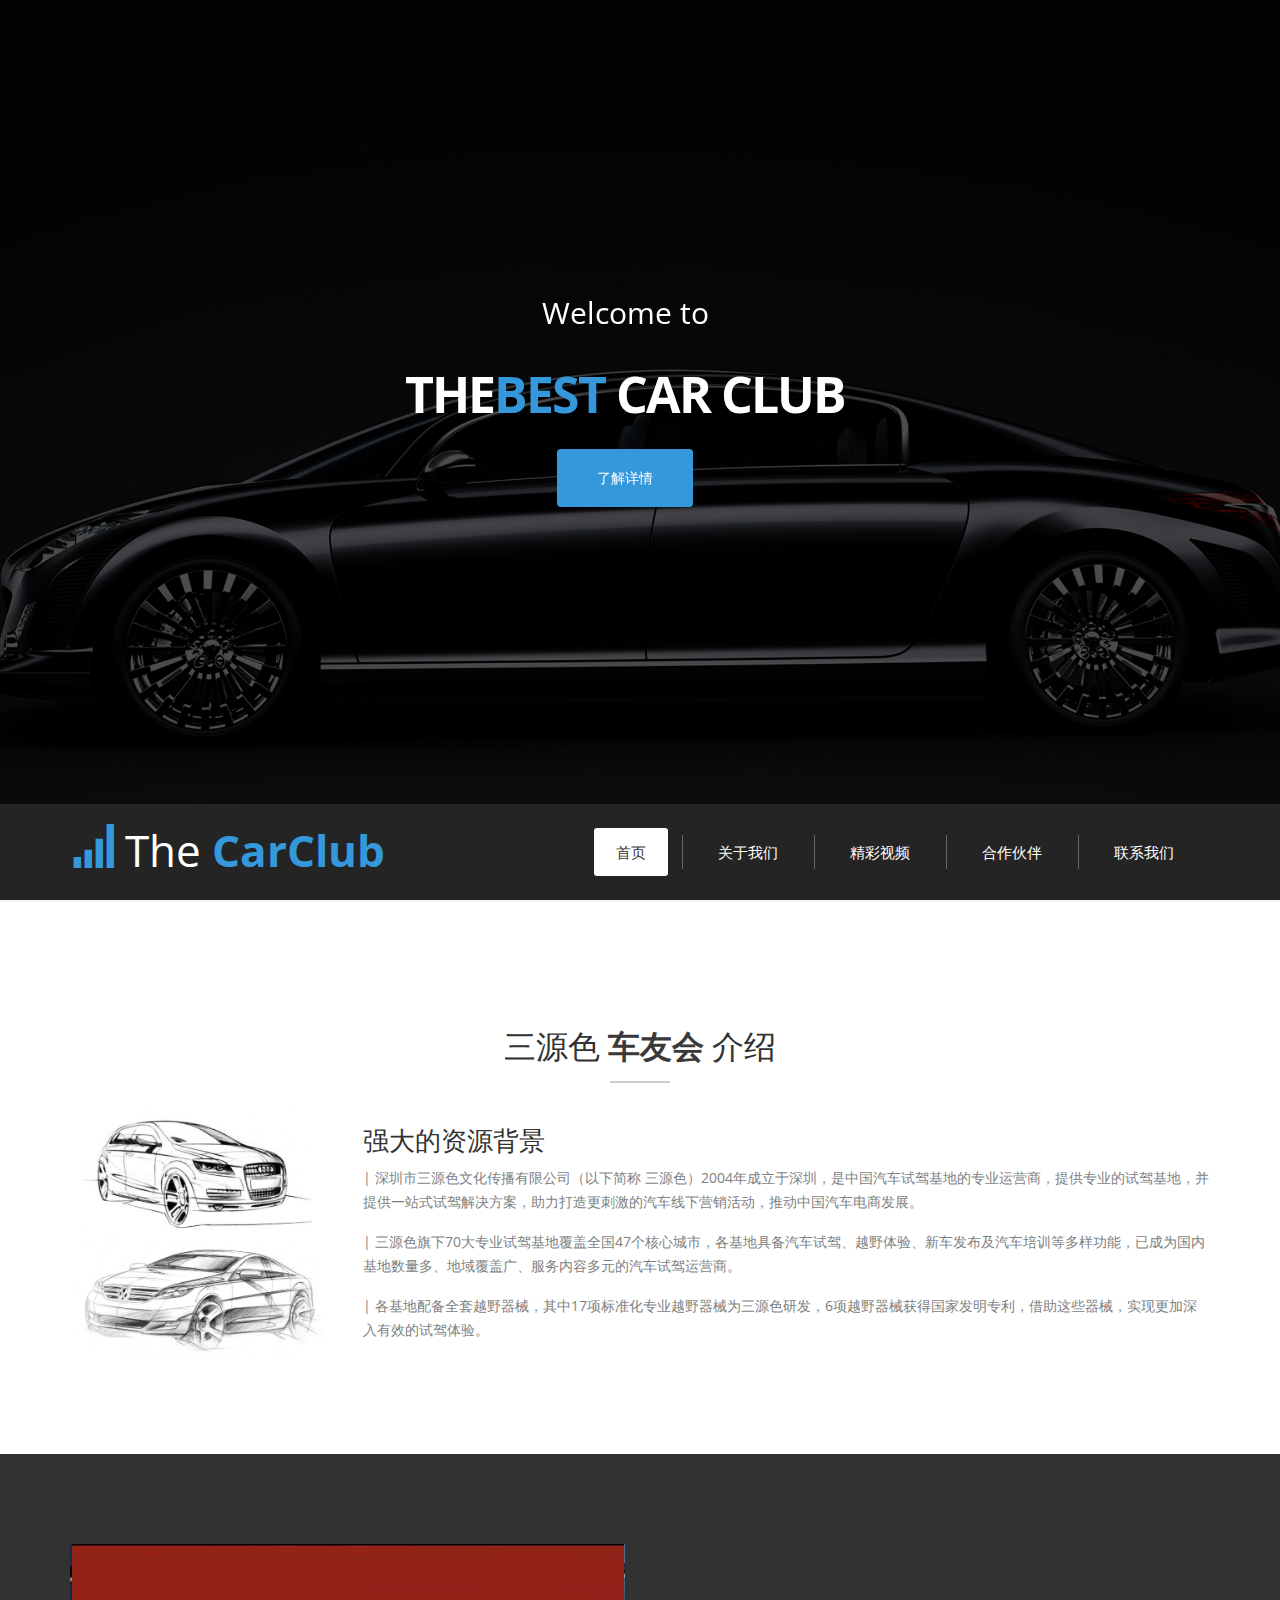
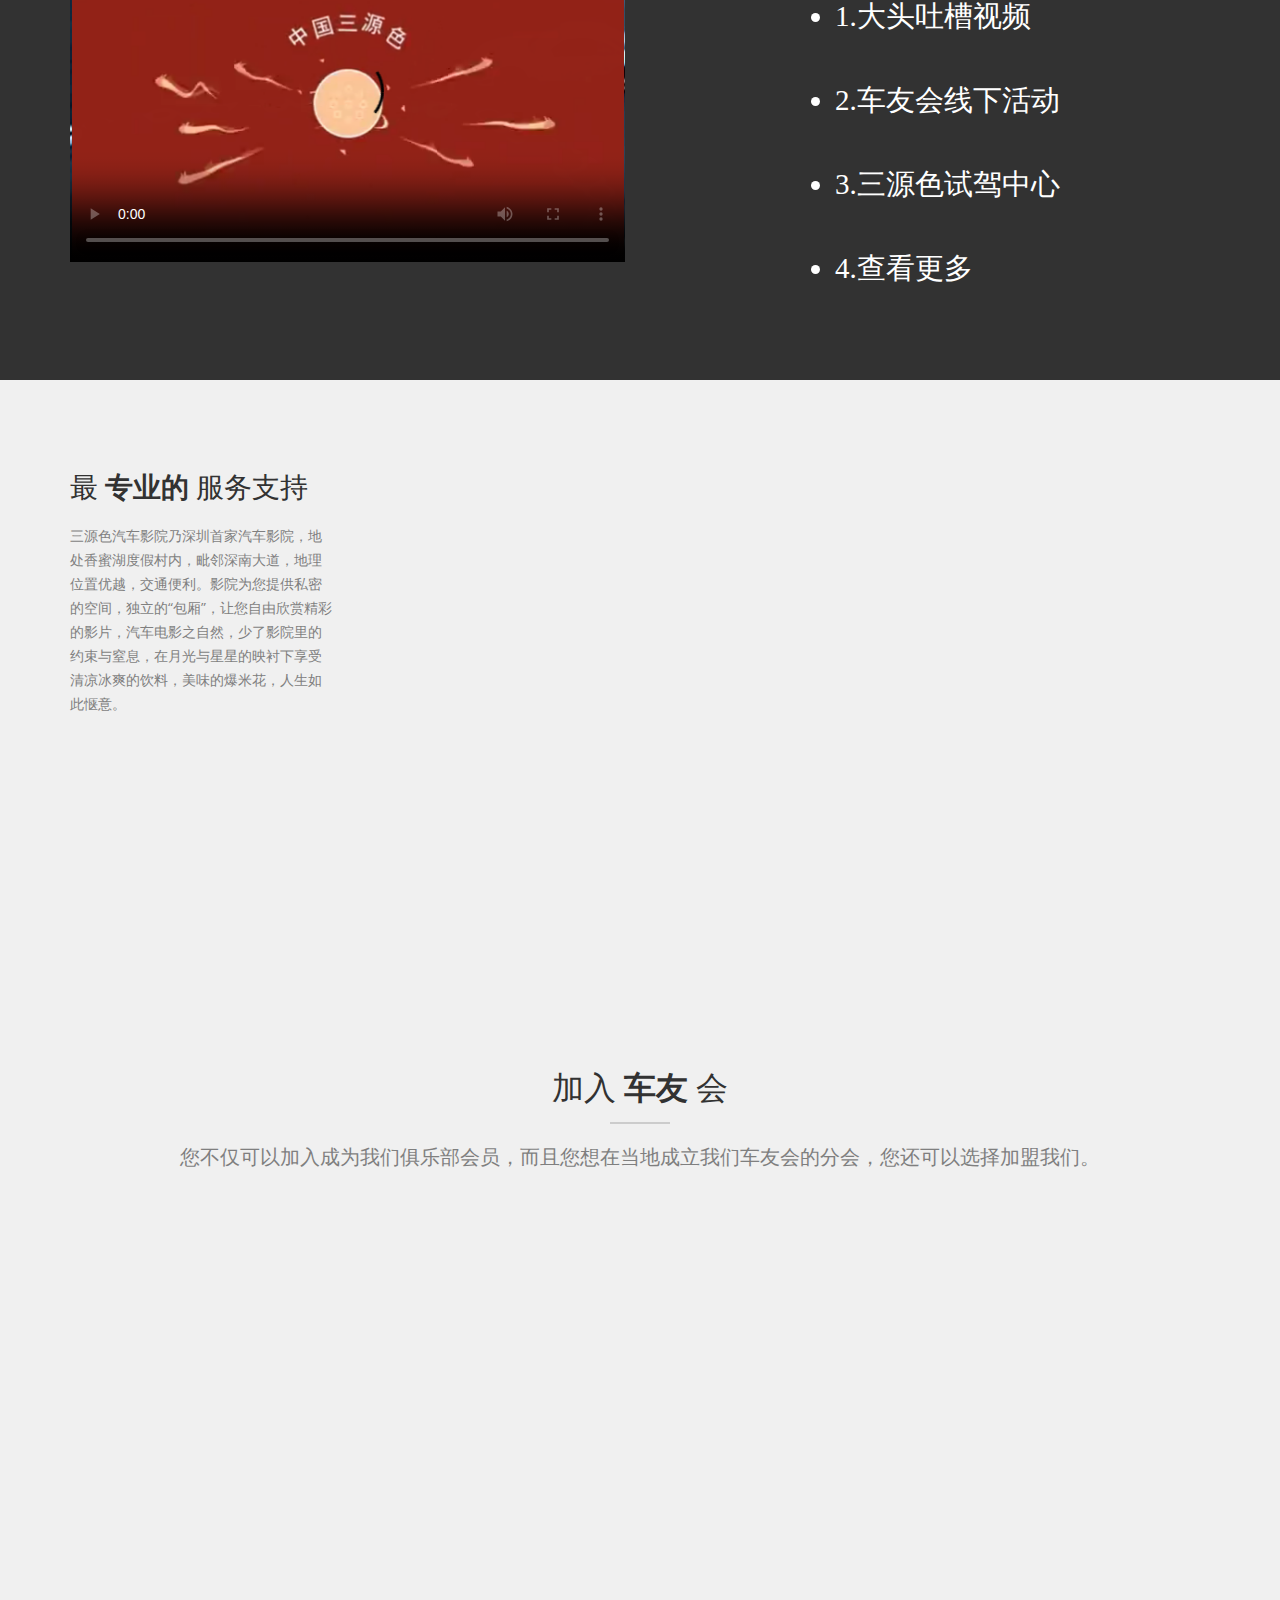
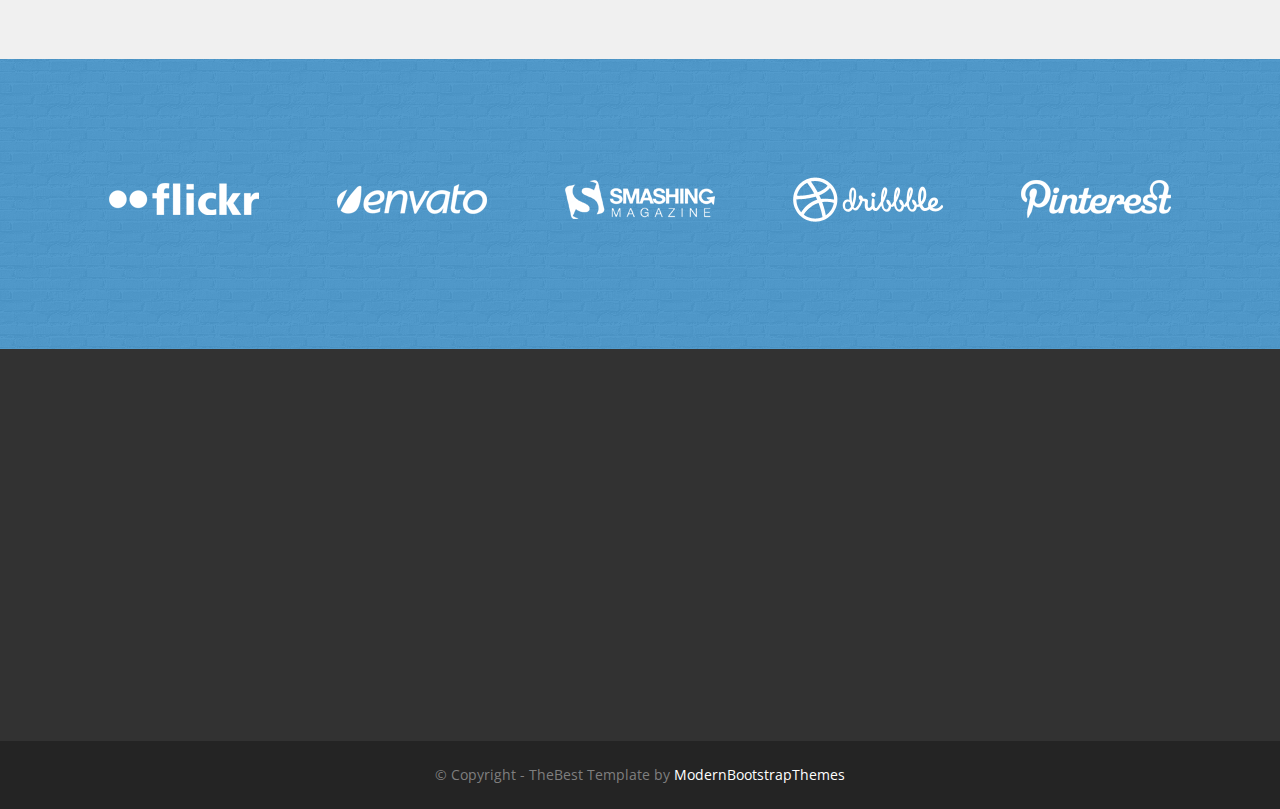
==== commit aedb083f: "index" ====
--- a/index.html
+++ b/index.html
@@ -9,7 +9,7 @@
 <head>
     <meta charset="utf-8">
 
-    <title>三源色车友会</title>
+    <title>BoomCar车友会</title>
     <meta name="description" content="">
     <meta name="viewport" content="width=device-width, initial-scale=1">
 
@@ -36,7 +36,7 @@
                     <ul class="bxslider">
                         <li>
                             <h3>Welcome to</h3>
-                            <h2>The<span class="highlight"> BEST</span> Car Club</h2>
+                            <h2>The<span class="highlight">BEST</span> Car Club</h2>
                             <p>
                                 <a href="#" class="theme_btn">了解详情</a>
                             </p>
@@ -118,7 +118,7 @@
     <section id="preinfo" class="light_section">
         <div class="container">
             <div class="row">
-                <h2 class="block-header text-center">三源色 <strong>车友会</strong><strong></strong>介绍</h2>
+                <h2 class="block-header text-center">三源色 <strong>车友会</strong><strong></strong> 介绍</h2>
 
 
                 <div class="col-sm-3">
@@ -127,13 +127,13 @@
                 <div class="col-sm-9">
                     <h3>强大的资源背景</h3>
                     <p>
-                      <span class="psign">|</span>  深圳市三源色文化传播有限公司（以下简称 三源色）2004年成立于深圳，是中国汽车试驾基地的专业运营商，提供专业的试驾基地，并提供一站式试驾解决方案，助力打造更刺激的汽车线下营销活动，推动中国汽车电商发展。
-                    </p>
-                    <p>
-                       <span class="psign">|</span>  三源色旗下70大专业试驾基地覆盖全国47个核心城市，各基地具备汽车试驾、越野体验、新车发布及汽车培训等多样功能，已成为国内基地数量多、地域覆盖广、服务内容多元的汽车试驾运营商。
-                    </p>
-                    <p>
-                    <span class="psign">|</span>     各基地配备全套越野器械，其中17项标准化专业越野器械为三源色研发，6项越野器械获得国家发明专利，借助这些器械，实现更加深入有效的试驾体验。
+                      <spanzzz>|</span>  深圳市三源色文化传播有限公司（以下简称 三源色）2004年成立于深圳，是中国汽车试驾基地的专业运营商，提供专业的试驾基地，并提供一站式试驾解决方案，助力打造更刺激的汽车线下营销活动，推动中国汽车电商发展。
+                    </p>
+                    <p>
+                       <spanzzz>|</span>  三源色旗下70大专业试驾基地覆盖全国47个核心城市，各基地具备汽车试驾、越野体验、新车发布及汽车培训等多样功能，已成为国内基地数量多、地域覆盖广、服务内容多元的汽车试驾运营商。
+                    </p>
+                    <p>
+                    <spanzzz>|</span>     各基地配备全套越野器械，其中17项标准化专业越野器械为三源色研发，6项越野器械获得国家发明专利，借助这些器械，实现更加深入有效的试驾体验。
                         </p>
                 </div>
 
@@ -141,80 +141,31 @@
 
         </div>
     </section>
-
-    <section id="info" class="grey_section">
-        <div class="container">
-
-            <div class="row">
-                <div class="col-sm-12 text-center">
-                    <h2 class="block-header">We <strong>making</strong> sites</h2>
-                    <p>Lorem ipsum dolor sit amet, consectetur adipisicing elit. Molestiae cum sequi accusamus magni, eius maiores
-                        eat.
-                    </p>
-                </div>
-            </div>
-            <div class="row">
-                <div class="block col-sm-3 to_animate" data-animation="fadeInLeft" data-delay="250">
-                    <div class="single_teaser icons style1">
-                        <div class="icons_introimg image-icon">
-                            <i class="rt-icon-group-outline"></i>
-                        </div>
-                        <h3><a href="#">Profi <strong>Team</strong></a></h3>
-                        <p class="introtext">Lorem ipsum dolamet consetetur sadipscing elited diam nonumy eirmod tempor invidunt labore.</p>
-                        <p class="block-readmore">
-                            <a class="theme_btn" href="#">Know More</a>
-                        </p>
-                    </div>
-                </div>
-                <div class="block col-sm-3 to_animate" data-animation="fadeInLeft" data-delay="250">
-                    <div class="single_teaser icons style1">
-                        <div class="icons_introimg image-icon">
-                            <i class="rt-icon-device-phone"></i>
-                        </div>
-                        <h3><a href="#">Any <strong>Device</strong></a></h3>
-                        <p class="introtext">Dolore magna, sed diam voluptua stet clita kasd gubergren sea takimata sanctus est.</p>
-                        <p class="block-readmore">
-                            <a class="theme_btn" href="#">Know More</a>
-                        </p>
-                    </div>
-                </div>
-                <div class="block col-sm-3 to_animate" data-animation="fadeInLeft" data-delay="250">
-                    <div class="single_teaser icons style1">
-                        <div class="icons_introimg image-icon">
-                            <i class="rt-icon-phone"></i>
-                        </div>
-                        <h3><a href="#">Great <strong>Support</strong></a></h3>
-                        <p class="introtext">Sanctus sea sed takimata ut vero voluptua lorem ipsum dolor sit amet, consetetur sadipscing.</p>
-                        <p class="block-readmore">
-                            <a class="theme_btn" href="#">Know More</a>
-                        </p>
-                    </div>
-                </div>
-
-                <div class="block col-sm-3 to_animate" data-animation="fadeInLeft" data-delay="250">
-                    <div class="single_teaser icons style1">
-                        <div class="icons_introimg image-icon">
-                            <i class="rt-icon-graduate"></i>
-                        </div>
-                        <h3><a href="#">Easy to <strong>Edit</strong></a></h3>
-                        <p class="introtext">Sanctus sea sed takimata ut vero voluptua lorem ipsum dolor sit amet, consetetur sadipscing.</p>
-                        <p class="block-readmore">
-                            <a class="theme_btn" href="#">Know More</a>
-                        </p>
-                    </div>
-                </div>
-
-            </div>
-        </div>
-    </section>
-
-
-    <section id="tweets" class="color_section bg_image">
-        <div class="container">
-            <div class="row text-center">
-                <div class="twitter"></div>
-            </div>
-        </div>
+    <section id="about" class="darkgrey_section parallax2">
+    <div class="container">
+        <div class="row">
+            <div class="col-sm-6 to_animate animated fadeInUp" style="visibility: hidden;">
+                <video poster="./img/videoPreLoad.png"   controls="controls" controls="controls"   preload="metadata" loop="loop" controls="controls" width="  100%" height=" "name="media"><source src="http://www.zhangxinxu.com/study/media/cat.mp4" type="video/ogg;codecs="theora,vorbis"" media="screen" />
+               </video>
+            </div>
+            <div class="col-sm-6 ">
+                <ul class="video_ul">
+                    <li class="video_li">
+                        1.大头吐槽视频
+                    </li>
+                    <li class="video_li">
+                        2.车友会线下活动
+                    </li>
+                    <li class="video_li">
+                        3.三源色试驾中心
+                    </li>
+                    <li class="video_li">
+                        4.查看更多
+                    </li>
+                </ul>
+            </div>
+        </div>
+    </div>
     </section>
 
 
@@ -222,10 +173,9 @@
         <div class="container">
             <div class="row">
                 <div class="block col-sm-3">
-                    <h3>Latest <strong>Works</strong></h3>
-                    <p>
-                        Stet clita kasd gubergren, no sela takimata sanctus est lorem ipsum dolor sit amet lorem ipsum dolor amet consetetur sadipscing
-                        elitr.
+                    <h3>最 <strong>专业的</strong> 服务支持</h3>
+                    <p>
+                       三源色汽车影院乃深圳首家汽车影院，地处香蜜湖度假村内，毗邻深南大道，地理位置优越，交通便利。影院为您提供私密的空间，独立的“包厢”，让您自由欣赏精彩的影片，汽车电影之自然，少了影院里的约束与窒息，在月光与星星的映衬下享受清凉冰爽的饮料，美味的爆米花，人生如此惬意。
                     </p>
                 </div>
                 <div class="col-sm-9 to_animate">
@@ -237,7 +187,7 @@
                                 <a class="p-link" title="" href="./gallery.html"></a>
                             </div>
 
-                            <h3><a href="gallery.html">Lorem ipsum dolor</a></h3>
+                            <h3><a href="gallery.html">专业的赛道</a></h3>
 
                         </div>
 
@@ -248,7 +198,7 @@
                                 <a class="p-link" title="" href="./gallery.html"></a>
                             </div>
 
-                            <h3><a href="gallery.html">Quis aute iure</a></h3>
+                            <h3><a href="gallery.html">首家汽车影院</a></h3>
 
                         </div>
 
@@ -259,7 +209,7 @@
                                 <a class="p-link" title="" href="./gallery.html"></a>
                             </div>
 
-                            <h3><a href="gallery.html">Reprehenderit Oluptate</a></h3>
+                            <h3><a href="gallery.html">实力派组织</a></h3>
 
                         </div>
 
@@ -271,7 +221,7 @@
                                 <a class="p-link" title="" href="./gallery.html"></a>
                             </div>
 
-                            <h3><a href="gallery.html">Lorem ipsum dolor</a></h3>
+                            <h3><a href="gallery.html">线上互动</a></h3>
 
                         </div>
 
@@ -282,7 +232,7 @@
                                 <a class="p-link" title="" href="./gallery.html"></a>
                             </div>
 
-                            <h3><a href="gallery.html">Quis aute iure</a></h3>
+                            <h3><a href="gallery.html">线下巨会</a></h3>
 
                         </div>
 
@@ -294,6 +244,60 @@
     </section>
 
 
+    <section id="info" class="grey_section parallax2 joinus">
+        <div class="container">
+
+            <div class="row">
+                <div class="col-sm-12 text-center">
+                    <h2 class="block-header"> 加入<strong> 车友 </strong>会</h2>
+                    <p>您不仅可以加入成为我们俱乐部会员，而且您想在当地成立我们车友会的分会，您还可以选择加盟我们。
+                    </p>
+                </div>
+            </div>
+            <div class="row">
+                <div class="block col-sm-4 to_animate" data-animation="fadeInLeft" data-delay="250">
+                    <div class="single_teaser icons style1">
+                        <div class="icons_introimg image-icon">
+                            <i class="rt-icon-group-outline"></i>
+                        </div>
+                        <h3><a href="#">加入 <strong>会员</strong></a></h3>
+                        <p class="introtext">点击了解加入会员的途径，一路有你。</p>
+                        <p class="block-readmore">
+                            <a class="theme_btn" href="#">我要入会</a>
+                        </p>
+                    </div>
+                </div>
+                <div class="block col-sm-4 to_animate" data-animation="fadeInLeft" data-delay="250">
+                    <div class="single_teaser icons style1">
+                        <div class="icons_introimg image-icon">
+                            <i class="rt-icon-device-phone"></i>
+                        </div>
+                        <h3><a href="#">成立 <strong>分会</strong></a></h3>
+                        <p class="introtext">了解更多加入相关信息，分享我们的资源，给予最专业的技术支持。</p>
+                        <p class="block-readmore">
+                            <a class="theme_btn" href="#">我要加盟</a>
+                        </p>
+                    </div>
+                </div>
+
+                <div class="block col-sm-4 to_animate" data-animation="fadeInLeft" data-delay="250">
+                    <div class="single_teaser icons style1">
+                        <div class="icons_introimg image-icon">
+                            <i class="rt-icon-phone"></i>
+                        </div>
+                        <h3><a href="#">我想 <strong>合作</strong></a></h3>
+                        <p class="introtext">如果您对我们俱乐部感兴趣，联系我们，简历相应的合作关系。</p>
+                        <p class="block-readmore">
+                            <a class="theme_btn" href="#">联系我们</a>
+                        </p>
+                    </div>
+                </div>
+
+            </div>
+        </div>
+    </section>
+
+
 
 
     <section id="partners" class="color_section bg_image">
@@ -353,8 +357,10 @@
 
 
                 <div class="block widget_tweet col-md-3 col-sm-4 to_animate" data-animation="fadeInRight">
-                    <h3>Flickr Widget</h3>
-                    <ul id="flickr"></ul>
+                    <h3>Contact US</h3>
+                    <p>
+                        <i class="iconfont">&#xe604;</i>
+                    </p>
                 </div>
 
                 <div class="block widget_text col-md-3 col-sm-4 to_animate" data-animation="fadeInRight">
@@ -368,24 +374,19 @@
                 <div class="block widget_text col-md-3 col-sm-4 to_animate" data-animation="fadeInRight">
                     <h3>Contact Info</h3>
                     <p>
-                        <i class="rt-icon-location"></i> 4321 Your Address, Country<br>
-                        <i class="rt-icon-megaphone"></i> +12 345 678 9123<br>
-                        <i class="rt-icon-mail2"></i><a href="mailto:info@company.com">info@thebest.com</a><br>
-                        <i class="rt-icon-world"></i><a href="./">www.thebest.com</a>
+                        <i class="rt-icon-location"></i> 深圳市福田区文化创意园 F栋<br>
+                        <i class="rt-icon-megaphone"></i> +86 123 456 789 00<br>
+                        <i class="rt-icon-mail2"></i><a href="chen-hui@sunyathe.com">chen-hui@sunyathe.com</a><br>
+                        <i class="rt-icon-world"></i><a href="./">www.youCyou.com</a>
                     </p>
 
                 </div>
 
                 <div class="block subscribe col-md-3 col-sm-4 to_animate" data-animation="fadeInRight">
-                    <h3>Newsletter</h3>
-                    <p>Please, subscribe to our latest news to be updated.</p>
-                    <form id="signup" action="/" method="get" class="form-inline">
-                        <div class="form-group">
-                            <input name="email" id="mailchimp_email" type="email" class="form-control" placeholder="Email">
-                        </div>
-                        <button type="submit" class="theme_btn">GO!</button>
-                        <div id="response"></div>
-                    </form>
+                    <h3>微信二维码</h3>
+                    <p>
+                        <img class=" col-md-8" src="./img/qrcode.png" alt="wechat QrCode">
+                    </p>
                 </div>
 
             </div>
--- a/css/main.css
+++ b/css/main.css
@@ -280,6 +280,12 @@
 section {
 padding-top: 90px;
 padding-bottom: 90px;
+}
+#about {
+  background-image: url(../img/background.jpg);
+}
+.joinus {
+  background-image: url(../img/background2.jpg);
 }
 #footer {padding-top: 80px; padding-bottom: 70px;}
 #mainslider {padding: 0;}
@@ -815,6 +821,66 @@
 }
 
 /*parallax*/
+.parallax2 {
+  background-attachment: fixed !important;
+  -webkit-background-size: cover !important;
+  -moz-background-size: cover !important;
+  -o-background-size: cover !important;
+  background-size: cover !important;
+  overflow: hidden;
+  background-position: 50% 50%;
+  background-repeat: no-repeat;
+  position: relative;
+}
+@media (max-width: 767px) {
+  .parallax2 {
+    -webkit-background-size: auto auto !important;
+    -moz-background-size: auto auto !important;
+    -o-background-size: auto auto !important;
+    background-size: auto auto !important;
+  }
+}
+@font-face {
+  font-family: 'iconfont';  /* project id："186860" */
+  src: url('//at.alicdn.com/t/font_4wpy3cp2xbtymn29.eot');
+  src: url('//at.alicdn.com/t/font_4wpy3cp2xbtymn29.eot?#iefix') format('embedded-opentype'),
+  url('//at.alicdn.com/t/font_4wpy3cp2xbtymn29.woff') format('woff'),
+  url('//at.alicdn.com/t/font_4wpy3cp2xbtymn29.ttf') format('truetype'),
+  url('//at.alicdn.com/t/font_4wpy3cp2xbtymn29.svg#iconfont') format('svg');
+}
+@font-face {
+font-family: “iconfont”;
+src:url(‘../fonts/iconfont.eot’), /* IE9*/
+url(‘../fonts/iconfont.eot’) format(’embedded-opentype’), /* IE6-IE8 */
+url(‘../fonts/iconfont.woff’) format(‘woff’), /* chrome, firefox */
+url(‘../fonts/iconfont.ttf’) format(‘truetype’), /* chrome, firefox, opera, Safari, Android, iOS 4.2+*/
+url(‘../fonts/iconfont.svg’) format(‘svg’); /* iOS 4.1- */
+}
+.iconfont{font-family:"iconfont";
+font-size:16px;font-style:normal;}
+.fadeInUp {
+    z-index:50;
+}
+.video_ul {
+    padding-left: 180px;
+}
+.video_li {
+    padding-top: 60px;
+    font-size: 2.9rem;
+    font-family: "microsoft yahei";
+    color:white;
+    z-index: 10000;
+}
+.parallax2:after {
+  content: '';
+  position: absolute;
+  top: 0;
+  right: 0;
+  bottom: 0;
+  left: 0;
+  opacity: 0.8;
+  z-index: 1;
+}
 .parallax {
 position: relative;
 overflow: hidden;
@@ -1308,6 +1374,7 @@
         padding: 0 0 3px;
     }
 }
+
 
 /*** gallery ***/
 ul#portfolioContainer {
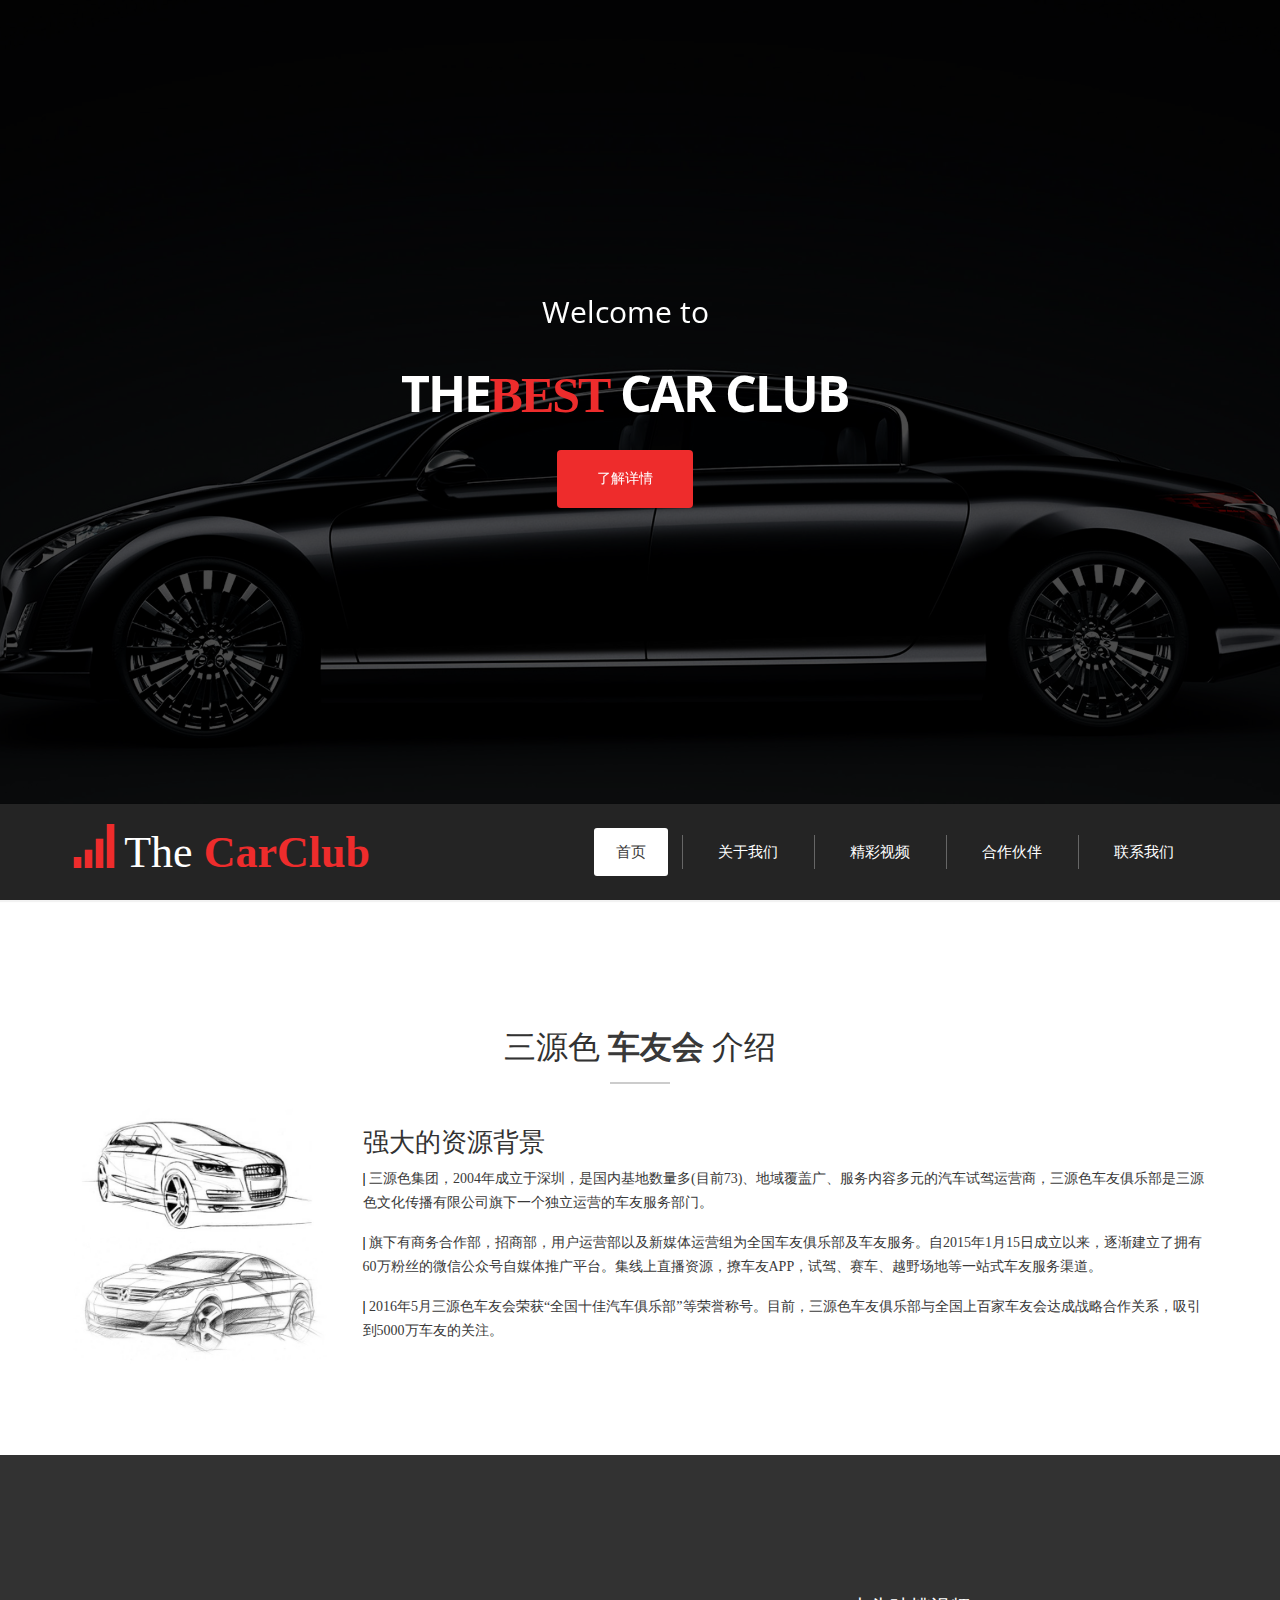
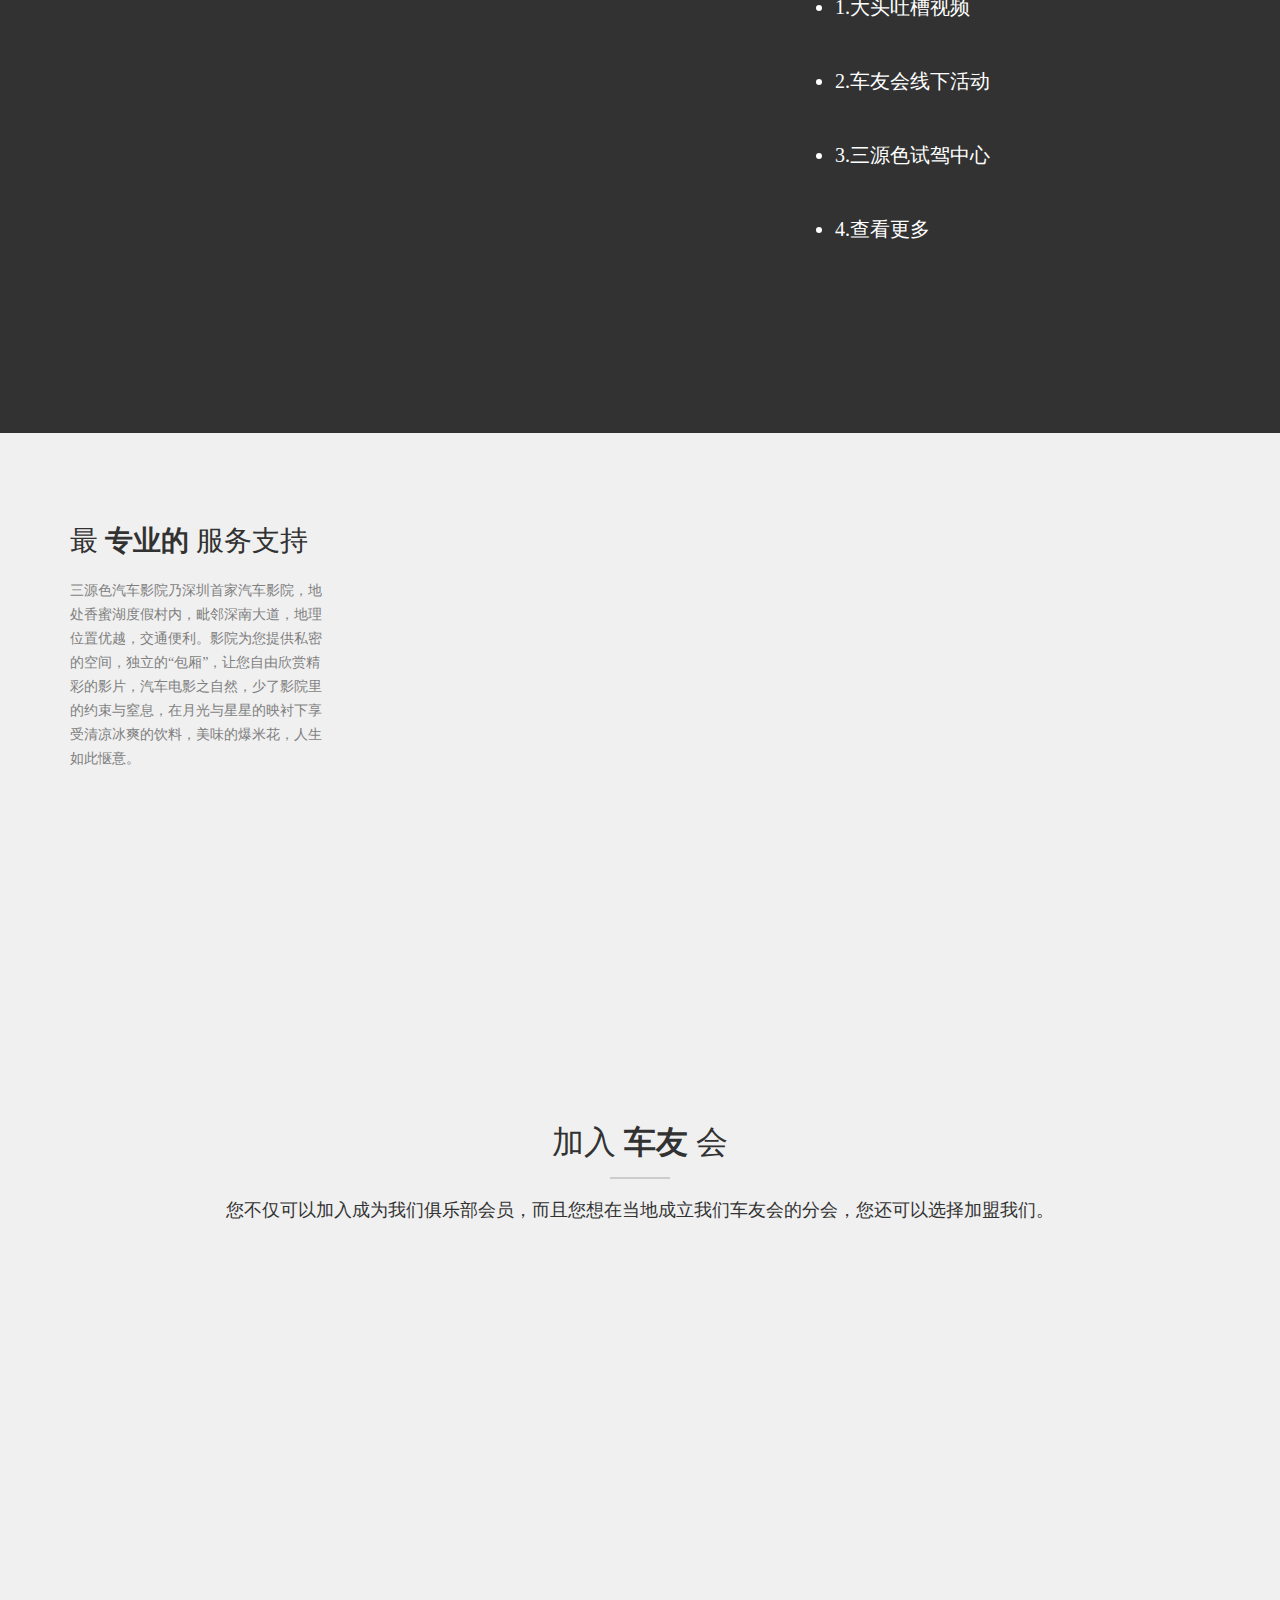
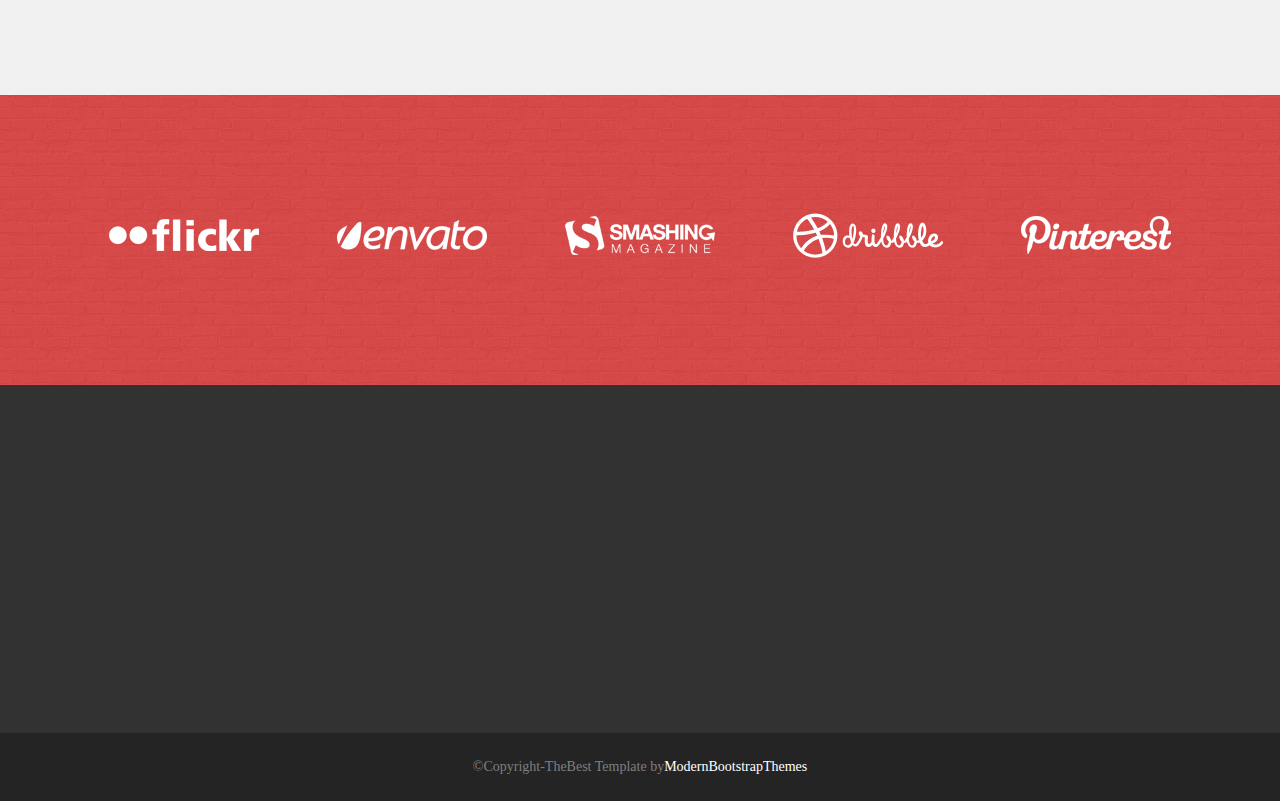
==== commit a205ebbd: "change," ====
--- a/index.html
+++ b/index.html
@@ -59,57 +59,7 @@
 
     <header id="header" class="dark_section">
         <div class="container">
-            <div class="row">
-
-                <a class="navbar-brand" href="#">
-                    <span class="glyphicon glyphicon-signal"></span> The <strong>CarClub</strong>
-                </a>
-
-                <div class="col-sm-12 mainmenu_wrap">
-                    <div class="main-menu-icon visible-xs"><span></span><span></span><span></span></div>
-
-                    <nav>
-                        <ul id="mainmenu" class="menu sf-menu responsive-menu superfish">
-                            <li class="active">
-                                <a href="#">首页</a>
-                            </li>
-                            <li class="dropdown">
-                                <a href="#">关于我们</a>
-                                <ul class="dropdown-menu">
-                                    <li class="">
-                                        <a href="./about.html">公司背景</a>
-                                    </li>
-                                    <li class="">
-                                        <a href="./active.html">活动介绍</a>
-                                    </li>
-                                    <li class="">
-                                        <a href="./carpark.html">场地介绍</a>
-                                    </li>
-                                </ul>
-                            </li>
-                            <li class="">
-                                <a href="#">精彩视频</a>
-                            </li>
-                            <li class="dropdown">
-                                <a href="#">合作伙伴</a>
-                                <ul class="dropdown-menu">
-                                    <li class="">
-                                        <a href="./blog.html">合作伙伴</a>
-                                    </li>
-                                    <li class="">
-                                        <a href="./blog-single.html">媒体支持</a>
-                                    </li>
-                                </ul>
-                            </li>
-                            <li class="">
-                                <a href="./contact.html">联系我们</a>
-                            </li>
-
-                        </ul>
-                    </nav>
-                </div>
-
-            </div>
+                    <script type="text/javascript" src="./js/navbar.js"></script>
         </div>
     </header>
 
@@ -126,15 +76,12 @@
                 </div>
                 <div class="col-sm-9">
                     <h3>强大的资源背景</h3>
-                    <p>
-                      <spanzzz>|</span>  深圳市三源色文化传播有限公司（以下简称 三源色）2004年成立于深圳，是中国汽车试驾基地的专业运营商，提供专业的试驾基地，并提供一站式试驾解决方案，助力打造更刺激的汽车线下营销活动，推动中国汽车电商发展。
-                    </p>
-                    <p>
-                       <spanzzz>|</span>  三源色旗下70大专业试驾基地覆盖全国47个核心城市，各基地具备汽车试驾、越野体验、新车发布及汽车培训等多样功能，已成为国内基地数量多、地域覆盖广、服务内容多元的汽车试驾运营商。
-                    </p>
-                    <p>
-                    <spanzzz>|</span>     各基地配备全套越野器械，其中17项标准化专业越野器械为三源色研发，6项越野器械获得国家发明专利，借助这些器械，实现更加深入有效的试驾体验。
-                        </p>
+                    <p class="aboutPassage">
+                        <span class="aboutOurClub">|</span> 三源色集团，2004年成立于深圳，是国内基地数量多(目前73)、地域覆盖广、服务内容多元的汽车试驾运营商，三源色车友俱乐部是三源色文化传播有限公司旗下一个独立运营的车友服务部门。</p>
+                    <p class="aboutPassage">
+                        <span class="aboutOurClub">|</span> 旗下有商务合作部，招商部，用户运营部以及新媒体运营组为全国车友俱乐部及车友服务。自2015年1月15日成立以来，逐渐建立了拥有60万粉丝的微信公众号自媒体推广平台。集线上直播资源，撩车友APP，试驾、赛车、越野场地等一站式车友服务渠道。</p>
+                    <p class="aboutPassage">
+                        <span class="aboutOurClub">|</span> 2016年5月三源色车友会荣获“全国十佳汽车俱乐部”等荣誉称号。目前，三源色车友俱乐部与全国上百家车友会达成战略合作关系，吸引到5000万车友的关注。</p>
                 </div>
 
             </div>
@@ -142,30 +89,32 @@
         </div>
     </section>
     <section id="about" class="darkgrey_section parallax2">
-    <div class="container">
-        <div class="row">
-            <div class="col-sm-6 to_animate animated fadeInUp" style="visibility: hidden;">
-                <video poster="./img/videoPreLoad.png"   controls="controls" controls="controls"   preload="metadata" loop="loop" controls="controls" width="  100%" height=" "name="media"><source src="http://www.zhangxinxu.com/study/media/cat.mp4" type="video/ogg;codecs="theora,vorbis"" media="screen" />
-               </video>
-            </div>
-            <div class="col-sm-6 ">
-                <ul class="video_ul">
-                    <li class="video_li">
-                        1.大头吐槽视频
-                    </li>
-                    <li class="video_li">
-                        2.车友会线下活动
-                    </li>
-                    <li class="video_li">
-                        3.三源色试驾中心
-                    </li>
-                    <li class="video_li">
-                        4.查看更多
-                    </li>
-                </ul>
-            </div>
-        </div>
-    </div>
+        <div class="container">
+            <div class="row">
+                <div class="col-sm-6 to_animate animated fadeInUp" style="visibility: hidden;">
+                    <!--<video poster="./img/loadVideo.png"   controls="controls" controls="controls"   preload="metadata" loop="loop" controls="controls" width="  100%" height=" "name="media"><source src="http://www.bilibili.com/video/av6647991/" type="video/ogg;codecs="theora,vorbis"" media="screen" />
+               </video>-->
+                    <iframe style="width:640px;height:390px;" src="http://static.hdslb.com/miniloader.swf?aid=6647991&page=1" scrolling="no"
+                        border="0" frameborder="no" framespacing="0"></iframe>
+                </div>
+                <div class="col-sm-6 ">
+                    <ul class="video_ul">
+                        <li class="video_li">
+                            1.大头吐槽视频
+                        </li>
+                        <li class="video_li">
+                            2.车友会线下活动
+                        </li>
+                        <li class="video_li">
+                            3.三源色试驾中心
+                        </li>
+                        <li class="video_li">
+                            4.查看更多
+                        </li>
+                    </ul>
+                </div>
+            </div>
+        </div>
     </section>
 
 
@@ -175,7 +124,7 @@
                 <div class="block col-sm-3">
                     <h3>最 <strong>专业的</strong> 服务支持</h3>
                     <p>
-                       三源色汽车影院乃深圳首家汽车影院，地处香蜜湖度假村内，毗邻深南大道，地理位置优越，交通便利。影院为您提供私密的空间，独立的“包厢”，让您自由欣赏精彩的影片，汽车电影之自然，少了影院里的约束与窒息，在月光与星星的映衬下享受清凉冰爽的饮料，美味的爆米花，人生如此惬意。
+                        三源色汽车影院乃深圳首家汽车影院，地处香蜜湖度假村内，毗邻深南大道，地理位置优越，交通便利。影院为您提供私密的空间，独立的“包厢”，让您自由欣赏精彩的影片，汽车电影之自然，少了影院里的约束与窒息，在月光与星星的映衬下享受清凉冰爽的饮料，美味的爆米花，人生如此惬意。
                     </p>
                 </div>
                 <div class="col-sm-9 to_animate">
@@ -246,12 +195,10 @@
 
     <section id="info" class="grey_section parallax2 joinus">
         <div class="container">
-
             <div class="row">
                 <div class="col-sm-12 text-center">
                     <h2 class="block-header"> 加入<strong> 车友 </strong>会</h2>
-                    <p>您不仅可以加入成为我们俱乐部会员，而且您想在当地成立我们车友会的分会，您还可以选择加盟我们。
-                    </p>
+                    <h4>您不仅可以加入成为我们俱乐部会员，而且您想在当地成立我们车友会的分会，您还可以选择加盟我们。</h4>
                 </div>
             </div>
             <div class="row">
@@ -279,7 +226,6 @@
                         </p>
                     </div>
                 </div>
-
                 <div class="block col-sm-4 to_animate" data-animation="fadeInLeft" data-delay="250">
                     <div class="single_teaser icons style1">
                         <div class="icons_introimg image-icon">
@@ -292,7 +238,6 @@
                         </p>
                     </div>
                 </div>
-
             </div>
         </div>
     </section>
@@ -349,62 +294,9 @@
             </div>
         </div>
     </section>
-
-
-    <footer id="footer" class="darkgrey_section">
-        <div class="container">
-            <div class="row">
-
-
-                <div class="block widget_tweet col-md-3 col-sm-4 to_animate" data-animation="fadeInRight">
-                    <h3>Contact US</h3>
-                    <p>
-                        <i class="iconfont">&#xe604;</i>
-                    </p>
-                </div>
-
-                <div class="block widget_text col-md-3 col-sm-4 to_animate" data-animation="fadeInRight">
-                    <h3>Text Widget</h3>
-                    <p>Lorem ipsum dolor sit amet, consectetur adipisicing elit. Tempora vitae itaque rem illo quidem animi!</p>
-                    <p>Reiciendis nemo hic, quae asperiores aliquid eius, pariatur provident quos fugit veniam recusandae excepturi,
-                        animi..
-                    </p>
-                </div>
-
-                <div class="block widget_text col-md-3 col-sm-4 to_animate" data-animation="fadeInRight">
-                    <h3>Contact Info</h3>
-                    <p>
-                        <i class="rt-icon-location"></i> 深圳市福田区文化创意园 F栋<br>
-                        <i class="rt-icon-megaphone"></i> +86 123 456 789 00<br>
-                        <i class="rt-icon-mail2"></i><a href="chen-hui@sunyathe.com">chen-hui@sunyathe.com</a><br>
-                        <i class="rt-icon-world"></i><a href="./">www.youCyou.com</a>
-                    </p>
-
-                </div>
-
-                <div class="block subscribe col-md-3 col-sm-4 to_animate" data-animation="fadeInRight">
-                    <h3>微信二维码</h3>
-                    <p>
-                        <img class=" col-md-8" src="./img/qrcode.png" alt="wechat QrCode">
-                    </p>
-                </div>
-
-            </div>
-        </div>
-    </footer>
-
-
-    <section id="copyright" class="dark_section">
-        <div class="container">
-            <div class="row">
-
-                <div class="col-sm-12 text-center">
-                    &copy; Copyright - TheBest Template by <a href="http://modernbootstrapthemes.com">ModernBootstrapThemes</a>
-                </div>
-            </div>
-
-        </div>
-    </section>
+ <script type="text/javascript" src="./js/footer.js"></script>
+
+    
 
 
     <div class="preloader">
--- a/css/main.css
+++ b/css/main.css
@@ -22,6 +22,18 @@
 */
 
 /*** bootstrap override ***/
+
+@font-face {
+  font-family: 'iconfont';  /* project id："186860" */
+  src: url('../fonts/iconfont.eot');
+  src: url('../fonts/iconfont.eot?#iefix') format('embedded-opentype'),
+  url('../fonts/iconfont.woff') format('woff'),
+  url('../fonts/iconfont.ttf') format('truetype'),
+  url('../fonts/iconfont.svg#iconfont') format('svg');
+}
+* {
+    font-family: "microsoft yahei";
+}
 .nav>li>a {
 border-radius: 0 !important;
 border: none !important;
@@ -32,7 +44,7 @@
 }
 .nav-tabs>li.active>a, .nav-tabs>li.active>a:hover, .nav-tabs>li.active>a:focus,
 .nav-tabs>li>a:hover, .nav-tabs>li>a:focus {
-background-color: #3498db;
+background-color: #ee2c2c;
 }
 .dropdown-menu{
 border: none;
@@ -71,7 +83,7 @@
 text-transform: uppercase;
 display: block;
 padding: 20px 40px 20px 20px;
-background-color: #3498db;
+background-color: #ee2c2c;
 color: #fff !important;
 }
 .panel-title > a:after {
@@ -93,7 +105,7 @@
 .panel-group .panel {border-radius: 0;/* border-left: 0; border-right: 0; border-bottom: 0; */background-color: transparent;}
 .panel-default > .panel-heading {background-color: transparent; color: inherit; position: relative; border: none; border-radius: 0; padding: 0;}
 .panel-heading {padding: 16px 0px 14px 16px;}
-.panel-heading[class*="rt-icon-"]:before {position: absolute; font-size: 20px; color:#3498db; left: 16px;}
+.panel-heading[class*="rt-icon-"]:before {position: absolute; font-size: 20px; color:#ee2c2c; left: 16px;}
 .panel-default {border-color: #e5e5e5; }
 .panel-default+.panel-default {border-top-color: rgba(255,255,255,0.1);}
 .panel-group .panel + .panel {margin-top: 9px;}
@@ -106,8 +118,14 @@
 border-bottom: none;
 border-top: none;
 }
-
-.breadcrumb {background: transparent; padding: 0; margin-bottom: 0;}
+.carousel-bottom {
+    bottom: 70px!important;
+}
+.carousel-img {
+    padding: 0;
+    margin: 0;
+}
+.breadcrumb {background: transparent!important; padding: 0!important; margin-bottom: 0!important;}
 .pagination {/*margin:88px 0 -20px;*/ margin: 10px 0 4px;} 
 .pagination [class^="arrow-icon-"]:before {width: auto;} 
 .pagination > li >  a {
@@ -123,7 +141,7 @@
 border-radius: 0 !important;
 } 
 .pagination > li.active > a {background-color: #393939; color:#fff; border-color:#393939;} 
-.pagination > li > a:hover, .pagination > li.active > a:hover {background-color: #3498db; border-color: #3498db; color: #fff; }
+.pagination > li > a:hover, .pagination > li.active > a:hover {background-color: #ee2c2c; border-color: #ee2c2c; color: #fff; }
 .pagination > li.active > a {color:#fff;}
 .carousel {
 border: 1px solid #e5e5e5;
@@ -144,7 +162,7 @@
 width: 24px;
 height: 24px;
 border-radius: 100%;
-border: 4px solid #3498db;
+border: 4px solid #ee2c2c;
 -webkit-transition: all 0.3s linear;
 -moz-transition: all 0.3s linear;
 -o-transition: all 0.3s linear;
@@ -154,7 +172,7 @@
 .carousel-indicators .active {
 width: 24px;
 height: 24px;
-background-color: #3498db;
+background-color: #ee2c2c;
 margin: 1px;
 }
 .carousel-control {width:30px; text-shadow:none; opacity: 1;}
@@ -179,11 +197,11 @@
 }
 .carousel-controls a:hover, .carousel-controls a:hover [class^="arrow-icon-"]:before {
 color: #fff;
-background-color: #3498db;
+background-color: #ee2c2c;
 }
 .carousel-controls [class^="arrow-icon-"]:before, [class*=" arrow-icon-"]:before{
 text-align: center;
-border: 3px solid #3498db;
+border: 3px solid #ee2c2c;
 color: #000000;
 width: 29px;
 height: 29px;
@@ -199,7 +217,7 @@
 .progress-bar-info {background-color: #26bdb9;}
 .progress-bar-success {background-color: #8dc541;}
 .progress-bar-warning {background-color: #f1c40f;}
-.progress-bar-danger {background-color: #3498db;}
+.progress-bar-danger {background-color: #ee2c2c;}
 
 .tab-content {/*border:1px solid #e1e1e1;*/ padding: 0; -webkit-border-radius: 2px; border-radius: 2px;
 background-color: #fff;
@@ -213,19 +231,19 @@
 .nav-tabs > li.active > a, .nav-tabs > li.active > a:hover, .nav-tabs > li.active > a:focus {
 color:#fff;
 border:none;
-background-color: #3498db;
+background-color: #ee2c2c;
 }
 .nav-tabs > li > a:hover, .nav-tabs > li > a:focus, .nav-tabs.nav-justified > .active > a {
 color: #fff;
-background-color: #3498db;
+background-color: #ee2c2c;
 border: none;
 }
 .psign {
-    color: dodgerblue;
+    color: #ee2c2c;
     font-weight:bold;
 }
 .alert {border: none;border-radius: 0; padding: 30px 30px 30px 30px;}
-.alert.topalert {margin-bottom: 0; padding: 12px 40px 14px 16px; background-color: #3498db; color:#fff; font-size: 18px;}
+.alert.topalert {margin-bottom: 0; padding: 12px 40px 14px 16px; background-color: #ee2c2c; color:#fff; font-size: 18px;}
 .alert-dismissable .close {top:0; opacity: 0.8;}
 .btn {
 display: inline-block;
@@ -267,7 +285,7 @@
 text-align: center;
 }
 .table>thead>tr>th{
-background-color: #3498db;
+background-color: #ee2c2c;
 font-weight: normal;
 font-size: 20px;
 padding-top: 20px;
@@ -316,12 +334,12 @@
 /*** general styles ***/
 html, body {position: relative; width: 100%; height: 100%;}
 ::selection {
-background: #3498db;
+background: #ee2c2c;
 color: #fff;
 }
 
 ::-moz-selection {
-background: #3498db;
+background: #ee2c2c;
 color: #fff;
 }
 body {
@@ -388,7 +406,7 @@
 left:0;
 top: -6px;
 font-size: 40px;
-color: #3498db;
+color: #ee2c2c;
 }
 blockquote:after {
 content: '\e809';
@@ -415,7 +433,7 @@
 
 img {max-width: 100%;}
 a {
-color: #3498db;
+color: #ee2c2c;
 text-decoration: none;
 -webkit-transition: all 0.2s linear 0s;
 -moz-transition: all 0.2s linear 0s;
@@ -452,10 +470,10 @@
 iframe{border:none; max-width: 100%;}
 
 /*** utilites ***/
-.not_found {color:#3498db; font-weight: 700; font-size: 200px; line-height: 1;  margin:20px 0 0px; }
+.not_found {color:#ee2c2c; font-weight: 700; font-size: 200px; line-height: 1;  margin:20px 0 0px; }
 .not_found + h1 {margin-bottom: 30px; font-size: 30px;}
 .not_found + h1 + h5 {font-weight: 400; font-size: 18px;}
-.highlight, #response {color: #3498db;}
+.highlight, #response {color: #ee2c2c;}
  #response {margin:10px 0;}
 .grey {color: #333333;}
 .big {font-size: 1.8em; font-weight: 700; line-height: 1.3em;}
@@ -503,7 +521,7 @@
 .theme_btn {
 font-size: 14px;
 font-weight: 300;
-background-color: #3498db; 
+background-color: #ee2c2c; 
 padding: 22px 40px;
 color: #fff;
 border:none;
@@ -522,7 +540,7 @@
 
 
 .theme_btn:active, .theme_btn:hover, .theme_btn:focus{
-background-color: #3498db;
+background-color: #ee2c2c;
 color: #393939;
 border:none;
 opacity: 1;
@@ -541,7 +559,7 @@
 }
 .theme_btn.inverse:hover {
 border:none;
-color:#3498db;
+color:#ee2c2c;
 }
 
 .theme_btn + .theme_btn {margin-left: 4px;}
@@ -562,11 +580,11 @@
 /*styled lists*/
 ul.list1 {list-style:none; padding-left: 20px;}
 ul.list1 li{position: relative; padding: 3px 0 3px;}
-ul.list1 li:before{font-family: 'fontello'; content: '\e834'; display: block; position: absolute; color:#3498db; left:-17px; font-size: 14px;}
+ul.list1 li:before{font-family: 'fontello'; content: '\e834'; display: block; position: absolute; color:#ee2c2c; left:-17px; font-size: 14px;}
 ul.list2 {list-style:none; padding-left: 20px;}
 ul.list2 li{position: relative; padding: 8px 0 8px;}
 ul.list2 li + li {border-top: 1px solid rgba(255,255,255,0.2);}
-ul.list2 li:before{ content: '\2022'; font-size: 30px; display: block; position: absolute; color:#3498db; left:-20px;}
+ul.list2 li:before{ content: '\2022'; font-size: 30px; display: block; position: absolute; color:#ee2c2c; left:-20px;}
 ol.list3 {
 counter-reset: li;
 list-style: none outside none;
@@ -586,7 +604,7 @@
 color:#fff;
 width: 26px;
 height: 26px;
-background-color: #3498db;
+background-color: #ee2c2c;
 text-align: center;
 line-height: 26px;
 }
@@ -620,7 +638,7 @@
 }
 .light_section a, 
 [class*="_section"] .light_section a {
-color:#3498db;
+color:#ee2c2c;
 }
 .light_section a:hover,
 [class*="_section"] .light_section a:hover{
@@ -650,7 +668,7 @@
 color: #323232;
 }
 .grey_section a, [class*="_section"] .grey_section a {
-color:#3498db;
+color:#ee2c2c;
 }
 .grey_section a:hover, [class*="_section"] .grey_section a:hover{
 color:#323232;
@@ -667,7 +685,7 @@
 }
 /*color*/
 .color_section, [class*="_section"] .color_section {
-background-color: #3498db;
+background-color: #ee2c2c;
 color: #fff;
 }
 .color_section h1, [class*="_section"] .color_section h1,
@@ -700,7 +718,7 @@
 }
 .color_section .theme_btn{
 background-color: #fff;
-color: #3498db;
+color: #ee2c2c;
 }
 .color_section .theme_btn:hover{
 color: #393939;
@@ -711,7 +729,7 @@
 }
 .color_section .theme_btn.inverse:hover{
 background-color: #fff;
-color: #3498db;
+color: #ee2c2c;
 }
 .color_section .block-header strong {color: #393939;}
 
@@ -732,14 +750,14 @@
 color: #fff;
 }
 .dark_section a:hover, [class*="_section"] .dark_section a:hover {
-color: #3498db;
+color: #ee2c2c;
 }
 .dark_section a[class^="socialico-"]:before, 
 [class*="_section"] .dark_section a[class^="socialico-"]:before  {}
 .dark_section a[class^="socialico-"]:hover:before,
 [class*="_section"] .dark_section a[class^="socialico-"]:hover:before{}
 .dark_section .theme_btn{
-background-color: #3498db;
+background-color: #ee2c2c;
 color: #fff;
 }
 .dark_section .theme_btn:hover{
@@ -751,7 +769,7 @@
 }
 .dark_section .theme_btn.inverse:hover{
 background-color: #fff;
-color: #3498db;
+color: #ee2c2c;
 }
 .dark_section .form-control {
 border: 1px solid #4b4b4b;
@@ -771,7 +789,7 @@
 color: #fff;
 }
 .darkgrey_section a, [class*="_section"] .darkgrey_section a {
-color: #3498db;
+color: #ee2c2c;
 }
 .darkgrey_section a:hover, [class*="_section"] .darkgrey_section a:hover {
 color: #fff;
@@ -781,7 +799,7 @@
 .darkgrey_section a[class^="socialico-"]:hover:before,
 [class*="_section"] .darkgrey_section a[class^="socialico-"]:hover:before{}
 .darkgrey_section .theme_btn{
-background-color: #3498db;
+background-color: #ee2c2c;
 color: #fff;
 }
 .darkgrey_section .theme_btn:hover{
@@ -793,7 +811,7 @@
 }
 .darkgrey_section .theme_btn.inverse:hover{
 background-color: #fff;
-color: #3498db;
+color: #ee2c2c;
 }
 .darkgrey_section .form-control {
 border: 1px solid #4b4b4b;
@@ -819,7 +837,13 @@
 top: auto;
 bottom:0;
 }
-
+.aboutOurClub {
+    color: #000000;
+    font-weight: 900;
+}
+.aboutPassage {
+    color:#393939;
+}
 /*parallax*/
 .parallax2 {
   background-attachment: fixed !important;
@@ -840,24 +864,22 @@
     background-size: auto auto !important;
   }
 }
-@font-face {
-  font-family: 'iconfont';  /* project id："186860" */
-  src: url('//at.alicdn.com/t/font_4wpy3cp2xbtymn29.eot');
-  src: url('//at.alicdn.com/t/font_4wpy3cp2xbtymn29.eot?#iefix') format('embedded-opentype'),
-  url('//at.alicdn.com/t/font_4wpy3cp2xbtymn29.woff') format('woff'),
-  url('//at.alicdn.com/t/font_4wpy3cp2xbtymn29.ttf') format('truetype'),
-  url('//at.alicdn.com/t/font_4wpy3cp2xbtymn29.svg#iconfont') format('svg');
-}
-@font-face {
-font-family: “iconfont”;
-src:url(‘../fonts/iconfont.eot’), /* IE9*/
-url(‘../fonts/iconfont.eot’) format(’embedded-opentype’), /* IE6-IE8 */
-url(‘../fonts/iconfont.woff’) format(‘woff’), /* chrome, firefox */
-url(‘../fonts/iconfont.ttf’) format(‘truetype’), /* chrome, firefox, opera, Safari, Android, iOS 4.2+*/
-url(‘../fonts/iconfont.svg’) format(‘svg’); /* iOS 4.1- */
-}
-.iconfont{font-family:"iconfont";
-font-size:16px;font-style:normal;}
+.iconfont{
+	font-family:"iconfont";
+	font-size:3.0rem;
+	font-style:normal;
+	-webkit-font-smoothing: antialiased;
+        -webkit-text-stroke-width: 0.2px;
+        -moz-osx-font-smoothing: grayscale; 
+        padding-right:20px
+}
+.iconPassge {
+    font-size: 1.8rem;
+    line-height: 38px;
+    color: #808080 !important;
+    text-decoration:underline;
+}
+
 .fadeInUp {
     z-index:50;
 }
@@ -865,11 +887,15 @@
     padding-left: 180px;
 }
 .video_li {
-    padding-top: 60px;
-    font-size: 2.9rem;
+    padding-top: 50px;
+    font-size: 2.0rem;
     font-family: "microsoft yahei";
     color:white;
     z-index: 10000;
+    
+}
+.QrCode {
+    width: 40%;
 }
 .parallax2:after {
   content: '';
@@ -956,7 +982,7 @@
 }
 #header .navbar-brand span,
 #header .navbar-brand strong{
-	color: #3498db;
+	color: #ee2c2c;
 }
 
 
@@ -1012,7 +1038,7 @@
 right: -15px;
 }
 #partners .owl-theme .owl-controls .owl-buttons div:hover:before {
-color: #3498db;
+color: #ee2c2c;
 }
 #footer strong {color: #fff;}
 /*** main menu styles ***/
@@ -1109,7 +1135,7 @@
 color: #393939;
 }
 .sf-menu ul li a:hover{
-color: #3498db;
+color: #ee2c2c;
 }
 .sf-menu ul ul li {
 background: #fff;
@@ -1123,13 +1149,13 @@
 .sf-menu>li:hover>a,
 .sf-menu>li.sfHover>a,
 .sf-menu>li.active>a {
-border-color: #3498db;
+border-color: #ee2c2c;
 background-color: #fff;
 color: #393939;
 }
 /*submenu active item*/
 .dropdown-menu>.active>a, .dropdown-menu>.active>a:hover, .dropdown-menu>.active>a:focus {
-color: #3498db;
+color: #ee2c2c;
 }
 /*** arrows (for all except IE7) **/
 .sf-arrows .sf-with-ul {
@@ -1271,17 +1297,17 @@
     .sf-menu > li > a:hover{
     background: none;
     border-color: transparent;
-    color:#3498db;
+    color:#ee2c2c;
     }
     .sf-menu>li:hover>a, .sf-menu>li.sfHover>a, .sf-menu>li.active>a {
     background-color: transparent;
     border-color: transparent;
-    color:#3498db;
+    color:#ee2c2c;
     }
     .sf-menu > li li.active > a, .sf-menu > li li > a:hover {
     background: none;
     border-color: transparent;
-    color:#3498db !important;
+    color:#ee2c2c !important;
     }
     .sf-menu ul li a {
     font-weight: 300;
@@ -1300,7 +1326,7 @@
 }
 
 .menu-item-number,
-.menu-item-desc {display: none; color:#3498db;
+.menu-item-desc {display: none; color:#ee2c2c;
     font-size: 12px; letter-spacing: 0px;}
 .is-sticky .menu-item-number,
 .is-sticky .menu-item-desc {display: none !important;}
@@ -1315,13 +1341,13 @@
 text-align: center;
 text-transform: uppercase;
 padding: 14px 20px; 
-border-bottom: 4px solid #3498db;
+border-bottom: 4px solid #ee2c2c;
 }
 .latest-works h3 a{
 color: #393939 !important;
 }
 .latest-works h3 a:hover{
-color:#3498db !important;
+color:#ee2c2c !important;
 }
 
 /*vertical trainers*/
@@ -1400,7 +1426,7 @@
 text-transform: uppercase;
 }
 .team .media {
-border-right: 4px solid #3498db;
+border-right: 4px solid #ee2c2c;
 }
 .team .media-body {
 padding: 8px 20px 0 0;
@@ -1424,7 +1450,7 @@
     }    
     .team .media {
 		border-right: none;
-		border-bottom: 10px solid #3498db;
+		border-bottom: 10px solid #ee2c2c;
 		text-align: center;
 	}
     .team .media .media-object{
@@ -1496,7 +1522,7 @@
 .gallery-grid li > a + h3 {
 font-size: 14px; 
 text-transform: uppercase;
-border-bottom: 4px solid #3498db;
+border-bottom: 4px solid #ee2c2c;
 margin: 0;
 padding: 10px 0;
 background-color: #fff;
@@ -1649,7 +1675,7 @@
 font-family: "fontello";
 content: '\e824';
 }
-#portfolio_nav a:hover {color:#3498db;}
+#portfolio_nav a:hover {color:#ee2c2c;}
 .description {margin-bottom: 26px}
 .skills, .client { border-bottom: 1px solid #f2f2f2; padding-bottom: 6px; margin-bottom: 10px;}
 .location {margin-bottom: 37px;}
@@ -1661,7 +1687,7 @@
 color:#333333;
 }
 .skills > a:hover, .client > a:hover, .location > a:hover {
-color: #3498db; 
+color: #ee2c2c; 
 }
 
 /* Isotope Filtering */
@@ -1758,7 +1784,7 @@
 .entry-meta .comments-link {float: right;}
 .blog .entry-tags {margin-top: 29px; position: relative;}
 
-.format-small-image .entry-tags  {border-color: #3498db;}
+.format-small-image .entry-tags  {border-color: #ee2c2c;}
 .format-gallery .entry-tags  {border-color: #a7d163;}
 .entry-tags a {text-transform: uppercase; font-size: 15px;}
 .blog .entry-tags a { }
@@ -1779,7 +1805,7 @@
 position: absolute;
 top: 50%;
 left: 50%;
-background-color: #3498db;
+background-color: #ee2c2c;
 text-align: center;
 }
 .video-view:before {
@@ -1825,7 +1851,7 @@
 .tags a,.tagcloud a {
 padding: 6px 14px;
 font-size: 13px;
-background-color: #3498db;
+background-color: #ee2c2c;
 color:#fff;
 border-radius: 4px;
 margin-bottom: 4px;
@@ -1833,15 +1859,15 @@
 display: inline-block;
 }
 
-.tags a:hover, .tagcloud a:hover {background-color: #3498db; color:#393939;}
-
-.author-meta {margin: 40px 0 46px; padding: 40px 52px 40px 37px; background-color: #fff; border-right: 4px solid #3498db;}
+.tags a:hover, .tagcloud a:hover {background-color: #ee2c2c; color:#393939;}
+
+.author-meta {margin: 40px 0 46px; padding: 40px 52px 40px 37px; background-color: #fff; border-right: 4px solid #ee2c2c;}
 .author-meta img {/*display: block; max-width: 200px; margin: 10px 20px 10px 0;*/}
 .author-meta h3 {margin: 26px 0 22px; position: relative;}
 .author-social {display: block; position: absolute; top:0px; right: 0;}
 .author-meta p:after{display: table; content: " "; clear:both;}
 @media screen and (max-width: 767px) {
-.author-meta {text-align: center; border-right: none; border-bottom: 10px solid #3498db;}
+.author-meta {text-align: center; border-right: none; border-bottom: 10px solid #ee2c2c;}
 .author-meta img {display: block; max-width: 100%; margin: 0 auto;}
 .author-social {display: block; position: static; padding: 20px 0 0 0;}
 }
@@ -1937,7 +1963,7 @@
 line-height: 70px;
 border-radius: 6px;
 color: #fff;
-background-color: #3498db;
+background-color: #ee2c2c;
 display: inline-block;
 width: 70px;
 height: 70px;
@@ -1959,13 +1985,13 @@
 top: 24px;
 }
 .single_teaser.icons.style1 a.theme_btn:hover{
-color:#3498db;
+color:#ee2c2c;
 
 }
 .single_teaser.icons.style1 p.introtext { margin-bottom: 0; }
 .single_teaser h3 {font-size: 28px; margin: 22px 0 18px; text-transform: none; font-weight: 400;}
 .single_teaser h3 a{color: inherit;}
-.single_teaser h3 a:hover{color: #3498db;}
+.single_teaser h3 a:hover{color: #ee2c2c;}
 .single_teaser p.introtext { margin: 10px 0 30px; }
 .single_teaser.icons.style2 {
 background-color: transparent;
@@ -2007,8 +2033,8 @@
 .single_teaser_left {}
 .single_teaser_right {margin: 10px 10px 23px 60px; padding: 0px 20px 0; }
 .single_teaser_right h3 {margin: 0 0 10px; font-size: 22px; font-weight: 400;}
-.single_teaser_right h3 a{color:#3498db;}
-.single_teaser_right h3 a:hover{color:#3498db;}
+.single_teaser_right h3 a{color:#ee2c2c;}
+.single_teaser_right h3 a:hover{color:#ee2c2c;}
 .left_icons{
 position: relative;
 -webkit-transition: all 0.2s linear;
@@ -2043,7 +2069,7 @@
 .left_icons.style2 [class^="rt-icon-"] {
 text-align: center;
 background-color: #F5F5F5;
-color:#3498db;
+color:#ee2c2c;
 font-size: 50px;
 width: 90px;
 line-height: 84px;
@@ -2055,12 +2081,12 @@
 border:4px solid transparent;
 }
 .left_icons.style2:hover [class^="rt-icon-"] {
-background-color: #3498db;
+background-color: #ee2c2c;
 color: #fff;
 border-color: #fff;
 
--webkit-box-shadow: 0 0 0 4px #3498db;
-box-shadow: 0 0 0 4px #3498db;
+-webkit-box-shadow: 0 0 0 4px #ee2c2c;
+box-shadow: 0 0 0 4px #ee2c2c;
 }
 
 .widget_categories ul, .widget_archive ul, .widget_recent_entries ul {list-style:none; padding-left: 0;}
@@ -2072,7 +2098,7 @@
 	font-family: "fontello";
 	content: '\e830';
 	padding-right: 12px;
-	color: #3498db;
+	color: #ee2c2c;
 }
 .widget_tag_cloud > h3 {margin-bottom: 26px;}
 .widget_news > h3{margin-bottom: 7px;}
@@ -2085,9 +2111,9 @@
 .news_right h5 {margin-top: 0; font-size: 16px; text-transform: none; font-weight: 300; line-height: 1.1em;}
 .widget_social_links > h3 {margin-bottom: 13px;}
 .widget_social_links ul {padding-left: 0; list-style: none;}
-.widget_social_links a[class^="socialico-"] { padding: 0px 0px 0px 40px; font-size: inherit !important; color:#3498db;}
+.widget_social_links a[class^="socialico-"] { padding: 0px 0px 0px 40px; font-size: inherit !important; color:#ee2c2c;}
 .widget_social_links a[class^="socialico-"]:before {top:-3px;}
-.widget_social_links a[class^="socialico-"]:hover { color:#3498db;}
+.widget_social_links a[class^="socialico-"]:hover { color:#ee2c2c;}
 .widget_social_links li {padding:6px 10px 6px 0; vertical-align: bottom;}
 .widget_schedule dt {font-weight: normal;}
 .widget_schedule .dl-horizontal dt {
@@ -2100,7 +2126,7 @@
 }
 .widget_schedule .dl-horizontal dt:before {
 font-family: "rt-icons";
-color: #3498db;
+color: #ee2c2c;
 padding-right: 10px;
 padding-left: 4px;
 content: "\e673";
@@ -2172,7 +2198,7 @@
 line-height: 1.6em;
 }
 .widget_text [class^="rt-icon-"], .widget_text [class*=" rt-icon-"]{
-color: #3498db;
+color: #ee2c2c;
 }
 .thumbnail > img {border-radius: 0px;}
 .thumbnail {
@@ -2197,7 +2223,7 @@
 	bottom: -10px;
 	height: 10px;
 	z-index: 1;
-	background-color: #3498db;
+	background-color: #ee2c2c;
 }
 .thumbnail:hover {}
 .thumbnail .caption {
@@ -2419,7 +2445,7 @@
 background-color: #fff;
 }
 .p-link {
-background-color: #3498db;
+background-color: #ee2c2c;
 margin-left: 10px;
 }
 .p-view:before, .p-link:before {
@@ -2442,7 +2468,7 @@
 content: "\e6fc";   
 }
 .p-view:hover:before {
-color: #3498db;
+color: #ee2c2c;
 }
 .p-link:hover:before{
 color:#393939;
@@ -2498,7 +2524,7 @@
 height: 40px;
 border-radius: 4px;
 text-align: center;
-background-color: #3498db;
+background-color: #ee2c2c;
 margin: 0 2px;
 }
 .owl-theme .owl-controls .owl-buttons div:before{
@@ -3034,7 +3060,7 @@
 position: absolute;
 bottom: 0;
 left: 0;
-background: #666\9;
+background: #666999;
 background: rgba(80, 80, 80, 0.75);
 width: 100%;
 }
@@ -3187,14 +3213,14 @@
 	height: 10px;
 	text-align: center;
 	z-index:9999;
-	background-color: #3498db;
+	background-color: #ee2c2c;
 }
 
 .fs-pager-wrapper a{
 	display:inline-block;
 	width:24px; 
 	height:24px;
-	border: 4px solid #3498db;
+	border: 4px solid #ee2c2c;
 	position: relative;
 	top: -8px;
 	background-color: #fff;
@@ -3204,7 +3230,7 @@
 }
 .fs-pager-wrapper .active{
 	/*background:url(../img/fs.pager.png) 0px 0px no-repeat transparent;*/
-	background-color: #3498db;
+	background-color: #ee2c2c;
 }
 .slider-wrapper {/*overflow: hidden;*/}
 .fs_description {
@@ -3220,7 +3246,7 @@
 }
 /*** totop ***/
 #toTop {
-background: #3498db;
+background: #ee2c2c;
 bottom: 30px;
 display: none;
 height: 50px;
@@ -3675,7 +3701,7 @@
 /*top: -3px;*/
 left: 0;
 border-radius: 100%;
-border: 4px solid #3498db; 
+border: 4px solid #ee2c2c; 
 width: 30px;
 height: 30px;
 line-height: 22px;
@@ -3692,7 +3718,7 @@
 a[class^="socialico-"]:hover {}
 a[class^="socialico-"]:hover:before {
 color:#fff;
-background-color: #3498db;
+background-color: #ee2c2c;
 -webkit-transition: all 0.1s linear 0s;
 -moz-transition: all 0.1s linear 0s;
 -o-transition: all 0.1s linear 0s;
@@ -3703,7 +3729,7 @@
 
 a[class*="rounded"]:hover:before, a[class*="rounded"]:before {
     background-color: transparent;
-    color:#3498db;
+    color:#ee2c2c;
 }*/
 
 
